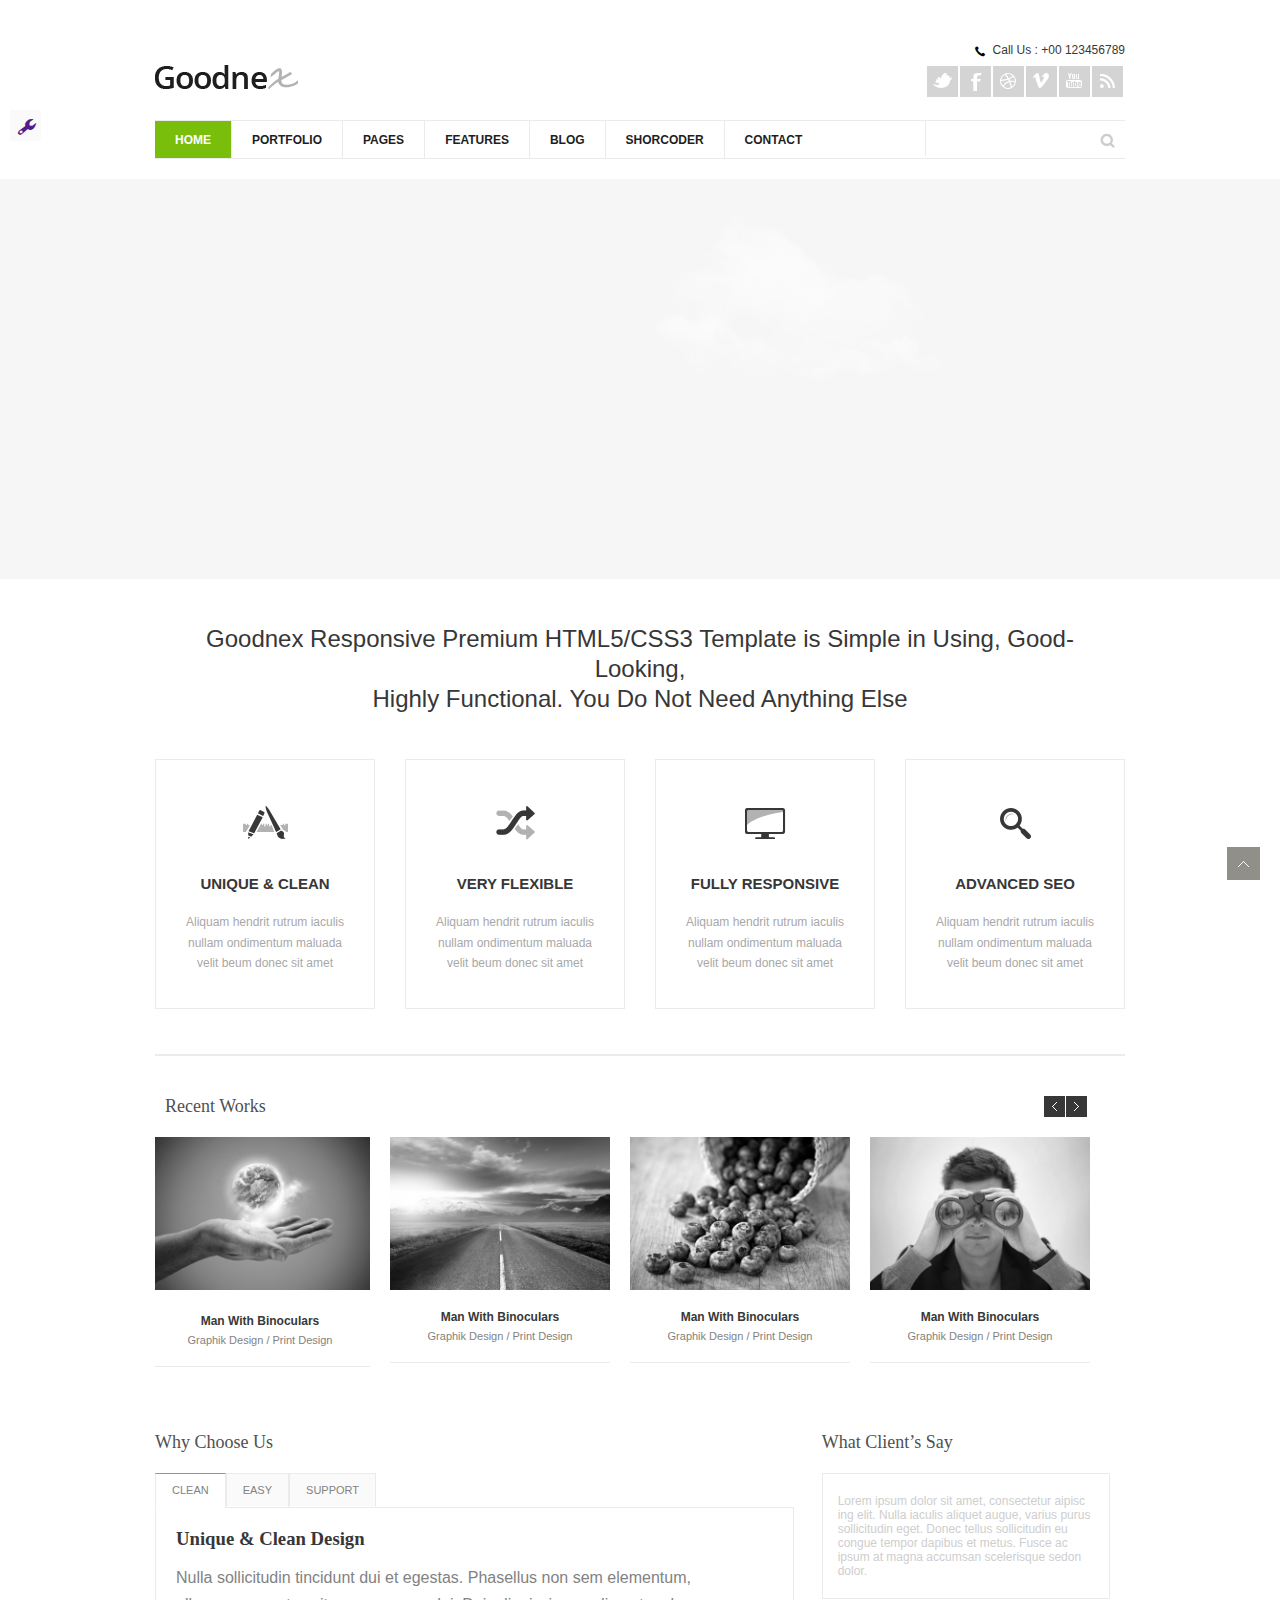
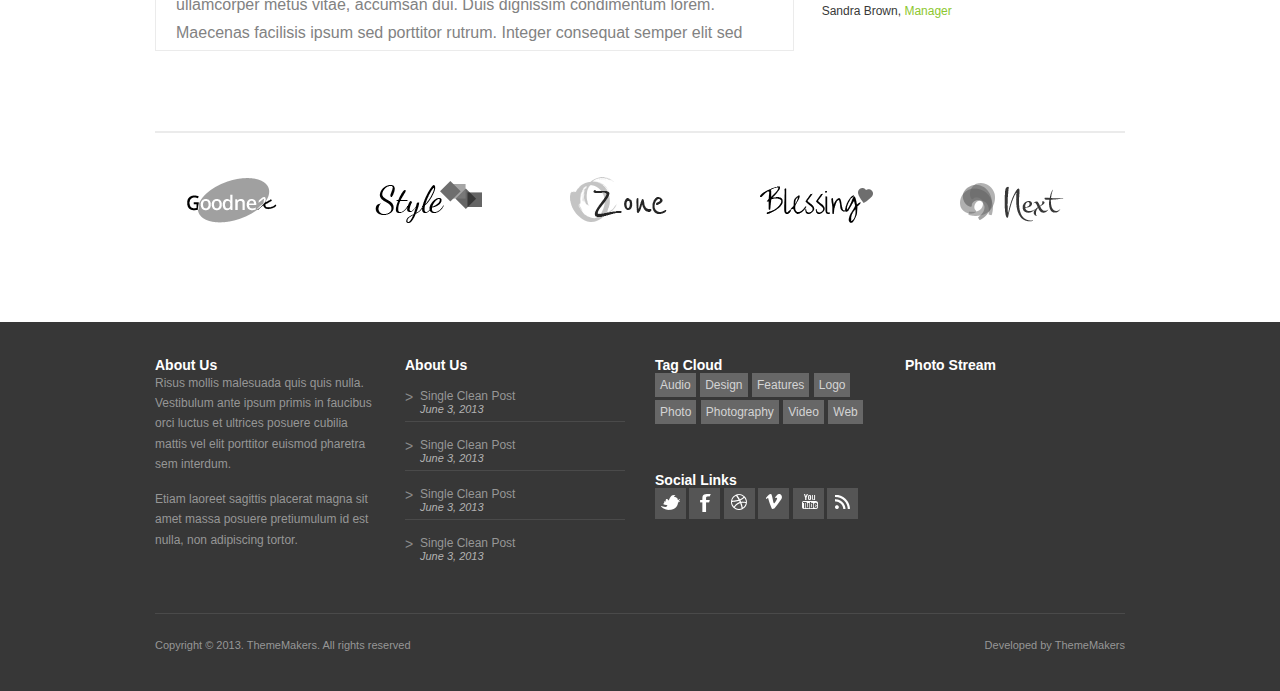
==== index.html @ f90edb65 "Goodne上传" ====
<!DOCTYPE HTML PUBLIC "-//W3C//DTD HTML 4.01//EN" "http://www.w3.org/TR/html4/strict.dtd">
<html lang="en">
<head>
	<meta http-equiv="Content-Type" content="text/html;charset=UTF-8" />
	<title>Goodne</title>
	<link rel="stylesheet" type="text/css" href="css/index.css"/>
	<script type="text/javascript" src="js/jquery.js"></script>
	<script type="text/javascript" src="js/jquery.fullPage.js"></script>
	<script type="text/javascript" src="js/extend.js"></script>
	<script type="text/javascript" src="js/index.js"></script>
</head>
<body>
	<!--header-->
	<div id="header">
		<div class="container">
			<div class="row">
				<div class="con-lg-6 con-mid-6 con-sm-6 con-xs-12">
					<div class="header1" id="header1">
						<div class="logo">
							<a href="index.html">
								<img src="images/logo.png">
							</a>
						</div>
					</div>
				</div>
				<div class="con-lg-6 con-mid-6 con-sm-6 con-xs-12">
					<div class="header2" id="header2">
						<div class="connectT">
							<span class="icof">&#xe6c0;</span>
							<span>Call Us : +00 123456789</span>
						</div>
						<ul class="connectB">
							<li><a href=""></a></li>
							<li><a href=""></a></li>
							<li><a href=""></a></li>
							<li><a href=""></a></li>
							<li><a href=""></a></li>
							<li><a href=""></a></li>
						</ul>
					</div>
				</div>
				<div class="con-lg-12 con-mid-12 con-sm-12 con-xs-12">
					<div class="header3" id="header3">
						<div class="nav" id="nav">
							<ul>
								<li>
									<a href="">HOME</a>
									<ul class="xxk">
										<li>
											<a href="">Home Page1</a>
										</li>
										<li>
											<a href="">Home Page2</a>
										</li>
										<li>
											<a href="">Home Page3</a>
										</li>
									</ul>
								</li>
								<li>
									<a href="">Portfolio</a>
									<ul class="xxk">
										<li>
											<a href="">Width Slidebar</a>
										</li>
										<li>
											<a href="">Widthout Slidebar</a>
										</li>
									</ul>
								</li>
								<li>
									<a href="">Pages</a>
									<ul class="xxk">
										<li>
											<a href="">Left Navigation</a>
										</li>
										<li>
											<a href="">About Us</a>
										</li>
										<li>
											<a href="">Services</a>
										</li>
										<li>
											<a href="">FAQ</a>
										</li>
										<li>
											<a href="">404 Page</a>
										</li>
									</ul>
								</li>
								<li>
									<a href="">Features</a>
									<ul class="xxk">
										<li>
											<a href="">Typography</a>
										</li>
									</ul>
								</li>
								<li>
									<a href="">Blog</a>
									<ul class="xxk">
										<li>
											<a href="">Blog Single</a>
										</li>
									</ul>
								</li>
								<li>
									<a href="">SHORCODER</a>
									<ul class="xxk">
										<li>
											<a href="">Elements</a>
										</li>
										<li>
											<a href="">Pricing Tables</a>
										</li>
										<li>
											<a href="">Columns</a>
										</li>
										<li>
											<a href="">Icons</a>
										</li>
									</ul>
								</li>
								<li><a href="">Contact</a></li>
							</ul>
						</div>
						<!--手机屏适用-->
						<select name="nav-sel" class="nav-sel">
							<option value="">Navigate...</option>
							<option value=""> Home</option>
							<option value="">- Home Page 1</option>
							<option value="">- Home Page 2</option>
							<option value="">- Home Page 3</option>
							<option value=""> Portfolio</option>
							<option value="">- With Sidebar</option>
							<option value="">-- Portfolio 2 Columns</option>
							<option value="">-- Portfolio 3 Columns</option>
							<option value="">-- Portfolio 4 Columns</option>
							<option value="">-- Portfolio Single</option>
							<option value="">- Without Sidebar</option>
							<option value="">-- Portfolio 2 Columns</option>
							<option value="">-- Portfolio 3 Columns</option>
							<option value="">-- Portfolio 4 Columns</option>
							<option value="">-- Portfolio Single</option>
							<option value=""> Pages</option>
							<option value="">- Left Navigation</option>
							<option value="">- About Us</option>
							<option value="">- Services</option>
							<option value="">- FAQ</option>
							<option value="">- 404 Page</option>
							<option value=""> Features</option>
							<option value="">- Typography</option>
							<option value="">Blog</option>
							<option value="">- Blog Single</option>
							<option value=""> Shortcodes</option>
							<option value="">- Elements</option>
							<option value="">- Pricing Tables</option>
							<option value="">- Columns</option>
							<option value="">- Icons</option>
							<option value=""> Contact</option>
						</select>
						<!--手机屏适用-->
							<form class="search">
								<input type="text" name="search" class="ser-text"/>
								<button type="submit" class="ser-sub">&#xe6ae;</button>
							</form>
						</div>
					</div>
				</div>
			</div>
		</div>
	</div>
	<!--header-->
	
	<!--banner-->
	<div id="banner">
		<div class="ban-btnL">&lt;</div>
		<div class="ban-btnR">&gt;</div>
		<div class="banner">
			<div class="banner1">
				<img src="images/banner1.png">
				<img src="images/cloud_1.png">
				<img src="images/cloud_2.png">
				<img src="images/plane_1.png">
				<img src="images/plane_2.png">
				<h1>Incredibly Clean</h1>
				<h2>and  Amazingly Multifunctional</h2>
				<h2> Fully Responsive Template!</h2>
			</div>
			<div class="banner2">
				<img src="images/pc.png">
				<img src="images/logo (2).png">
				<img src="images/x.png">
				<h1>Just Feel It!</h1>
				<h2>Here is Everything to Make</h2>
				<h2> You Enjoy Your Life</h2>
				<h2>PREMIUM HTML5 TEMPLATE</h2>
			</div>
			<div class="banner3">
				<img src="images/device_horizontal.png">
				<img src="images/device_vertical.png">
				<h1>LayerSlider</h1>
				<h2>The Smartest and PowerfuI</h2>
				<h2> Working by Reading Your Minds,</h2>
				<h2>Feeling Your Emotions</h2>
				<h2>and Releasing Your Imagination</h2>
			</div>
			<div class="banner4">
				<img src="images/frame.png">
				<h1>It's so Easy!</h1>
				<h2>You Can Add Any Video</h2>
				<h2>to Your Slides</h2>
			</div>
		</div>
	</div>
	<!--banner-->
	
	<!--中间内容-->
	<div id="center">
		<div class="container">
			<h2 class="title">
				Goodnex Responsive Premium HTML5/CSS3 Template is 
				Simple in Using, Good-Looking, </br> Highly Functional. You Do Not Need Anything Else
			</h2>
			<div class="row">
				<div class="con-lg-3 con-mid-3 con-sm-3 con-xs-12">
					<div class="center-box1 center-box1-1">
						<div class="box1-con">
							<div class="t1 t"></div>
							<div class="c">Unique & Clean</div>
							<div class="b">
								Aliquam hendrit  rutrum iaculis nullam ondimentum maluada velit beum donec 
								sit amet 
							</div>
						</div>
						<div class="add"></div>
					</div>
				</div>
				<div class="con-lg-3 con-mid-3 con-sm-3 con-xs-12">
					<div class="center-box1 center-box1-2 ">
						<div class="box1-con box1-con">
							<div class="t2 t"></div>
							<div class="c">Very Flexible</div>
							<div class="b">Aliquam hendrit  rutrum iaculis nullam ondimentum maluada velit beum donec sit amet</div>
						</div>
						<div class="add"></div>
					</div>
				</div>
				<div class="con-lg-3 con-mid-3 con-sm-3 con-xs-12">
					<div class="center-box1 center-box1-3">
						<div class="box1-con">
							<div class="t3 t"></div>
							<div class="c">Fully Responsive</div>
							<div class="b">Aliquam hendrit  rutrum iaculis nullam ondimentum maluada velit beum donec sit amet</div>
						</div>
						<div class="add"></div>
					</div>
				</div>
				<div class="con-lg-3 con-mid-3 con-sm-3 con-xs-12">
					<div class="center-box1 center-box1-4">
						<div class="box1-con">
							<div class="t4 t"></div>
							<div class="c">Advanced SEO</div>
							<div class="b">Aliquam hendrit  rutrum iaculis nullam ondimentum maluada velit beum donec sit amet</div>
						</div>
						<div class="add"></div>
					</div>
				</div>
			</div>
		
		<!--横线-->
		<div class="xian"></div>
		<!--横线-->
		
		<!--轮波-->
		<div style="clear:both;"></div>
		<div id="center1">
			<div class="center1T">Recent Works</div>
			<div class="con-btn con-btnL"></div>
			<div class="con-btn con-btnR"></div>
			<div class="center1B" id="center1B">
				<ul class="ul row">
					<li class="li">
						<div class="li-con con-sm-3">
							<a href="" class="li-img">
								<img src="images/11 (1).jpg">
								<span class="fk"></span>
							</a>
						</div>
						<a href="" class="li-cha">
								<h6>Man With Binoculars</h6>
								<span>Graphik Design / Print Design</span>
							</a>
					</li>
					<li class="li con-sm-3">
						<div class="li-con">
							<a href="" class="li-img">
								<img src="images/12 (1).jpg">
								<span class="fk"></span>
							</a>
							<a href="" class="li-cha">
								<h6>Man With Binoculars</h6>
								<span>Graphik Design / Print Design</span>
							</a>
						</div>
					</li>
					<li class="li con-sm-3">
						<div class="li-con">
							<a href="" class="li-img">
								<img src="images/2.jpg">
								<span class="fk"></span>
							</a>
							<a href="" class="li-cha">
								<h6>Man With Binoculars</h6>
								<span>Graphik Design / Print Design</span>
							</a>
						</div>
					</li>
					<li class="li con-sm-3">
						<div class="li-con">
							<a href="" class="li-img">
								<img src="images/9.jpg">
								<span class="fk"></span>
							</a>
							<a href="" class="li-cha">
								<h6>Man With Binoculars</h6>
								<span>Graphik Design / Print Design</span>
							</a>
						</div>
					</li>
				</ul>
			</div>
		</div>
		<!--轮波-->
		
		<!--文字-->
		<div class="row">
			<div class="con-lg-8 con-mid-8 con-sm-8 con-xs-12">
				<h4 class="center2-h4">Why Choose Us</h4>
				<div class="center2L">
					<ul class="center2LT">
						<li><a href="javascript:;">Clean</a>
							<div class="zhe"></div>
						</li>
						<li><a href="javascript:;">Easy</a>
							<div class="zhe"></div>
							
						</li>
						<li><a href="javascript:;">Support</a>
							<div class="zhe"></div>
							
						</li>
					</ul>
					<ul class="center2LB">
						<li>
							<h3>Unique & Clean Design</h3>
							<p>
								Nulla sollicitudin tincidunt dui et egestas. Phasellus non sem elementum, ullamcorper metus vitae, accumsan dui. Duis dignissim condimentum lorem. Maecenas facilisis ipsum sed porttitor rutrum. Integer consequat semper elit sed viverra.
							</p>
						</li>
						<li>
							<h3>Easy to Customize</h3>
							<p>Phasellus tincidunt consequat neque, in pharetra mauris ultricies nec. Curabitur dapibus, velit id lacinia scelerisque, ipsum mi mattis nunc, id vehicula sapien enim quis ante. Nulla non mauris vel neque gravida sollicitudin.</p>
						</li>
						<li>
							<h3>Free Support & Updates</h3>
							<p>Nulla sollicitudin tincidunt dui et egestas. Phasellus non sem elementum, ullamcorper metus vitae, accumsan dui. Duis dignissim condimentum lorem. Maecenas facilisis ipsum sed porttitor rutrum. Integer consequat semper elit sed viverra.</p>
						</li>
					</ul>
				</div>
			</div>
			<div class="con-lg-4 con-mid-4 con-sm-4 con-xs-12">
				<h4 class="center2-h4">What Client’s Say</h4>
				<div class="center2R">
					<ul>
						<li>
							<div class="cen2T">
								Lorem ipsum dolor sit amet, consectetur aipisc ing elit. Nulla iaculis aliquet augue, varius purus sollicitudin eget. Donec tellus sollicitudin eu congue tempor dapibus et metus. Fusce ac ipsum at magna accumsan scelerisque sedon dolor.
							</div>
							<div class="cen2B">
								<span>Sandra Brown,</span>
								Manager
							</div>
						</li>
						<li>
							<div class="cen2T">
								Lorem ipsum dolor sit amet, consectetur aipisc ing elit. Nulla iaculis aliquet augue, varius purus sollicitudin eget. Donec tellus sollicitudin eu congue tempor dapibus et metus. Fusce ac ipsum at magna accumsan scelerisque sedon dolor.
							</div>
							<div class="cen2B">
								<span>Sandra Brown,</span>
								Manager
							</div>
						</li>
					</ul>
				</div>
			</div>
		</div>
		<!--文字-->
		
		<!--横线-->
		<div class="xian"></div>
		<!--横线-->
		
		
		<ul class="brand" id="brand">
			<li>
				<a href="">
					<img src="images/client-1.png">
				</a>
			</li><li>
				<a href="">
					<img src="images/client-2.png">
				</a>
			</li>
			<li>
				<a href="">
					<img src="images/client-3.png">
				</a>
			</li>
			<li>
				<a href="">
					<img src="images/client-4.png">
				</a>
			</li>
			<li>
				<a href="">
					<img src="images/client-5.png">
				</a>
			</li>
		</ul>
		</div>
	</div>
	<!--中间内容-->
	
	<!--footer-->
	<div id="footer">
		<div class="container">
			<div class="row">
				<div class="con-lg-3 con-mid-3 con-sm-3 con-xs-12">
					<div class="footer1 footer">
						<h3>About Us</h3>
						<div>
							<p>Risus mollis malesuada quis quis nulla. Vestibulum ante ipsum primis in faucibus orci luctus et ultrices posuere cubilia mattis vel elit porttitor euismod pharetra sem interdum.</p>
							<p>Etiam laoreet sagittis placerat magna sit amet massa posuere pretiumulum id est nulla, non adipiscing tortor.</p>
						</div>
					</div>
				</div>
				<div class="con-lg-3 con-mid-3 con-sm-3 con-xs-12">
					<div class="footer2 footer">
						<h3>About Us</h3>
						<ul>
							<li>
								<a>
									<i>&gt;</i>Single Clean Post
								</a>
								<span>June 3, 2013</span>
							</li>
							<li>
								<a>
									<i>&gt;</i>Single Clean Post
								</a>
								<span>June 3, 2013</span>
							</li>
							<li>
								<a>
									<i>&gt;</i>Single Clean Post
								</a>
								<span>June 3, 2013</span>
							</li>
							<li>
								<a>
									<i>&gt;</i>Single Clean Post
								</a>
								<span>June 3, 2013</span>
							</li>
						</ul>
					</div>
				</div>
				<div class="con-lg-3 con-mid-3 con-sm-3 con-xs-12">
					<div class="footer3 footer">
						<h3>Tag Cloud</h3>
						<div class="Tag">       
							<a href="">Audio</a>
							<a href="">Design</a>
							<a href="">Features</a>
							<a href="">Logo</a>
							<a href="">Photo</a>
							<a href="">Photography</a>
							<a href="">Video</a>
							<a href="">Web</a>
						</div>
					</div>
					<div class="footer4 footer">
						<h3>Social Links</h3>
						<ul>
							<li>
								<a href="" class="a1"></a>
							</li>
							<li>
								<a href="" class="a2"></a>
							</li>
							<li>
								<a href="" class="a3"></a>
							</li>
							<li>
								<a href="" class="a4"></a>
							</li>
							<li>
								<a href="" class="a5"></a>
							</li>
							<li>
								<a href="" class="a6"></a>
							</li>
						</ul>
						
					</div>
				</div>
				<div class="con-lg-3 con-mid-3 con-sm-3 con-xs-12">
					<div class="footer5 footer">
						<h3>Photo Stream</h3>
					</div>
				</div>
				<div class="con-lg-12 con-mid-12 con-sm-12 con-xs-12">
					<div class="footer6 footer" id="footer6" >
						<div class="left">
							Copyright © 2013. 
							<a href="">ThemeMakers. </a> All rights reserved
						</div><div class="right">
							Developed by  
							<a href="">ThemeMakers</a>
						</div>
					</div>
				</div>
			</div>
		</div>
	</div>
	<!--footer-->
	
	<!--左边固定定位-->
	<div class="fixedL">
		<a href=""><i>&#xe628;<i></a>
	</div>
	<!--左边固定定位-->
	
	<!--右边固定定位-->
	<div class="fixedR"></div>
	<!--右左边固定定位-->
</body>
</html>
---- css/index.css ----
@import url("sg.css");
@font-face {font-family: 'iconfont';
    src: url('iconfont.eot'); /* IE9*/
    src: url('iconfont.eot?#iefix') format('embedded-opentype'), /* IE6-IE8 */
    url('iconfont.woff') format('woff'), /* chrome、firefox */
    url('iconfont.ttf') format('truetype'), /* chrome、firefox、opera、Safari, Android, iOS 4.2+*/
    url('iconfont.svg#iconfont') format('svg'); /* iOS 4.1- */
}
/*hheader*/
#header{
	padding-top: 40px;
	background-color: #fff;
}
.header1{
	margin-top: 25px;
	float: left;
}
.header1 a{
	display: block;
}
.header1 a img{
	border: 0;
	height: auto;
	max-height: 100%;
}
.header2{
	float: right;
	width: 200px;
	height: 60px;
	overflow: hidden;
}
.header2 .connectT{
	float: right;
	display: inline-block;
	text-align: right;
	margin-bottom: 0.5em;
	position: relative;
	padding-left: 20px;
	font-family:  "Open Sans", Arial;
	font-size: 12px;
	line-height: 1.7em;
}
.header2 .connectT .icof{
	font-family: 'iconfont';
	color: #000;
	font-size: 14px;
	position: absolute;
	top: 1px;
	left: 0;
}
.header2 .connectT span:nth-of-type(2){
	color: rgb(56,56,56);
}
.connectB{
	float: right;
	margin-top: 0;
	font-size: 0;
}
.connectB li{
    display: inline-block;
    margin-right: 2px;
    margin-bottom: 2px;
    vertical-align: top;
    background-color: rgb(212,212,212);
}
.connectB li a{
	width: 31px;
	height: 31px;
	background-image: url(../images/logor1.png);
	background-repeat: no-repeat; 
	display: block;
	transition: all 0.2s linear;
}
.connectB li:nth-of-type(1) a{
	background-position: 0 0;
}
.connectB li:nth-of-type(1) a:hover{
	background-color: #47C0D8;
}
.connectB li:nth-of-type(2) a{
	background-position: -31px 1px;
}
.connectB li:nth-of-type(2) a:hover{
	background-color: #49699f;
}
.connectB li:nth-of-type(3) a{
	background-position: -62px 1px;
}
.connectB li:nth-of-type(3) a:hover{
	background-color: #e65992;
}
.connectB li:nth-of-type(4) a{
	background-position: -94px 1px;
}
.connectB li:nth-of-type(4) a:hover{
	background-color: #568799;
}
.connectB li:nth-of-type(5) a{
	background-position: -126px 1px;
}
.connectB li:nth-of-type(5) a:hover{
	background-color: #b72d24;
}
.connectB li:nth-of-type(6) a{
	background-position: -155px 1px;
}
.connectB li:nth-of-type(6) a:hover{
	background-color:#79BE0B;
}

.header3{
	margin-top: 20px;
	border: 1px solid #EBEBEB;
	border-left: none;
	border-right: none;
	overflow: hidden;
	box-sizing: border-box;
}
.nav{
	float: left;
	overflow: hidden;
	display: block;
}
.header3 .nav-sel{
	width: 100%;
	margin-bottom: 25px;
	border: 1px solid #EBEBEB;
	border-left: none;
	border-right: none;
	background-image:url(../images/select-arrows.png) ;
	background-repeat: no-repeat;
	background-position: 98% top;
	color: #9E9E9E;
	padding: 6px 7px 8px;
	outline: none;
	box-shadow: none;
	-webkit-appearance: none ;
	display: none;
}
.nav-sel option{
    display: block;
    white-space: pre;
    min-height: 1.2em;
    padding: 0px 2px 1px;
}
.nav li{
	float: left;
	/*visibility: visible;*/
	position: relative;
}
/*选项卡*/
.nav .xxk{
	position: absolute;
	top: 100%;
	left: 0;
	width: 180px;
	margin-top: 1px;
	z-index: 9999;
	background-color: #fff;
	box-shadow: 2px 2px 0 rgba(0,0,0,0.025);
	display: block;
	overflow: hidden;
}
.nav .xxk li{
	float: left;
	margin-top: -1px;
	width: 178px;
	border: 1px solid #EAEAEA;
	overflow: hidden;
}
.nav .xxk li a{
	padding: 6px 20px;
	font-size: 13px;
	font-weight: 400;
	color: #818181;
	background: #fff;
}
/*选项卡*/
.nav li a{
	display: block;
	line-height: 20px;
	padding: 9px 20px 8px;
	border-left: 1px solid #EBEBEB;
	text-transform: uppercase;
	font-size: 12px;
	font-weight: 600;
	color: #1e1e1e;
	font-family: 'Open Sans', Arial, sans-serif;
	box-sizing: border-box;
	overflow: hidden;
	transition: all 0.2s linear;
}
.nav li a:hover{
	background-color: #79be0b;	
	color: #fff;
}
.nav li:nth-of-type(1) a{
	border-left: none;
	background-color: #79be0b;	
	color: #fff;
}
.header3 .search{
	float: right;
	position: relative;
	padding: 7px 35px 7px 0;
	border-left: 1px solid #EBEBEB;
	box-sizing: border-box;
	width: 200px;
	height: 35px;
	outline: none;
}
.header3 .search .ser-text{
	margin: 0 0 0 7px;
	padding: 2px 5px;
	font-size: 11px;
	-webkit-appearance: none ;
	border: none;
	outline: none;
	background-color: #FDFDFD;
	border: 1px solid #B4B4B4;
	box-shadow: insert 2px 2px 2px rgba(0,0,0,0.1);
	display: none;
}
.header3 .search .ser-sub{
	position: absolute;
	z-index: 3;
	top: 0;
	right: 0;
	width: 34px;
	height: 34px;
	/*line-height: 34px;*/
	font-family: 'iconfont';
	border: none;
	background: #fff;
	color: #CCCCCC;
	font-size: 20px;
	font-weight: 500;
	vertical-align: middle;
	text-align: center;
	cursor: pointer;
	outline: none;
}
.search .ser-sub:hover{
	color: #1E1E1E;
}
/*hheader*/

/*banner*/
#banner{
	margin-bottom: 45px;
	margin-top: 20px;
	height: auto;
	position: relative;
	zoom: 1;
}
.ban-btnL,.ban-btnR{
	width: 30px;
	height: 60px;
	position: absolute;
	top: 50%;
	margin-top: -30px;
    background-color: rgba(0,0,0,0.3);
    color: #fff;
    font-size: 30px;
    font-weight: 2800;
    z-index: 9999;
    line-height: 60px;
    text-align: center;
    border-radius: 2px;
	font-family: "arial";
	display: none;
	opacity: 0.5;
	cursor: pointer;
}
.ban-btnL{
	left: 0;
}
.ban-btnR{
	right: 0;
}
.ban-btnL:hover{
	opacity: 0.8;
}
.ban-btnR:hover{
	opacity: 0.8;
}
.banner{
	width: 100%;
	height: 400px;
	margin: 0 auto;
	background-color: rgb(246, 246, 246);
}
.banner>div{
	position: absolute;
	top: 0;
	left: 0;
	width: 100%;
	height: 100%;
	overflow: hidden;
}
.banner1{
	display: none;
}
@keyframes banner1Img{
	from{
		transform: translateX(400px);
		opacity: 0;
	}
	to{
		transform: translateX(0);
		opacity: 1;
	}
}
@keyframes banner1h1{
	from{
		transform: translateX(-400px);
		opacity: 0;
	}
	to{
		transform: translateX(0);
		opacity: 1;
	}
}
@keyframes banner1h2{
	from{
		transform: translateY(400px);
		opacity: 0;
	}
	to{
		transform: translateY(0);
		opacity: 1;
	}
}
.banner1 img:nth-of-type(1){
	position: absolute;
	top: 0;
	left: 15%;
	border: 0;
	width: 940px;
	height: 350px;
	z-index: 1;
	opacity: 0;
}
.banner1 img:nth-of-type(1){
	animation:banner1Img 0.5s ease-in-out 0s 1 normal forwards;
}
.banner1 img:nth-of-type(2){
	position: absolute;
	top: 20px;
	left: 10%;
	border: 0;
	width: 400px;
	height: 220px;
	z-index: 2;
	opacity: 0;
}
.banner1 img:nth-of-type(2){
	animation:banner1Img 0.5s ease-in-out 0s 1 normal forwards;
}
.banner1 img:nth-of-type(3){
	position: absolute;
	top: 20px;
	left: 50%;
	border: 0;
	width: 314px;
	height: 220px;
	z-index: 3;
	animation:banner1Img 0.5s ease-in-out 0.1s 1 normal forwards;
}
.banner1 img:nth-of-type(4){
	position: absolute;
	top: 100px;
	left: 40%;
	border: 0;
	z-index: 5;
	width: 483px;
	height: 335px;
	opacity: 0;
}
.banner1 img:nth-of-type(4){
	animation:banner1Img 0.5s ease-in-out 0.4s 1 normal forwards;
}
.banner1 img:nth-of-type(5){
	position: absolute;
	top: 30px;
	left: 63%;
	border: 0;
	z-index: 4;
	opacity: 0;
}
.banner1 img:nth-of-type(5){
	animation:banner1Img 0.5s ease-in-out 0.3s 1 normal forwards;
}
.banner1 h1{
	font-size: 40px;
	line-height: 40px;
	color: #1E1E1E;
	font-weight: 600;
	width: auto;
	height: auto;
	position: absolute;
	top: 189px;
	left: 15%;
	z-index: 5;
	opacity: 0;
}
.banner1 h1{
	animation:banner1h1 0.5s ease-in-out 0.3s 1 normal forwards;
}
.banner1 h2{
	font-size: 18px;
	line-height: 18px;
	color: #fff;
	font-weight: 400;
	position: absolute;
	left: 15%;
	z-index: 5;
	background-color:#79be0b;
	padding: 3px 10px;
	opacity: 0;
}
.banner1 h2:nth-of-type(1){
	top: 250px;
}
.banner1 h2:nth-of-type(1){
	animation:banner1h2 0.5s ease-in-out 0.3s 1 normal forwards;
}
.banner1 h2:nth-of-type(2){
	top: 283px;
}
.banner1 h2:nth-of-type(2){
	animation:banner1h2 0.5s ease-in-out 0.5s 1 normal forwards;
}
.banner2{
	display: none;
}
@keyframes banner2Img-pc{
	from{
		transform: translateY(600px);
		opacity: 0;
	}
	to{
		transform: translateY(0);
		opacity: 1;
	}
}
@keyframes banner2Img-Go{
	from{
		transform: translateY(50px);
		opacity: 0;
	}
	to{
		transform: translateY(0);
		opacity: 1;
	}
}
@keyframes banner2Img-down{
	from{
		transform: translateY(-200px);
		opacity: 0;
	}
	to{
		transform: translateY(0);
		opacity: 1;
	}
}
.banner2 img{
	position: absolute;
	border: 0;
}
.banner2 img:nth-of-type(1){
	top: 50px;
	left: 15%;
	width: 618px;
	height: 312px;
	z-index: 1;
	opacity: 0;
}
.banner2 img:nth-of-type(1){
	animation:banner2Img-pc 0.5s ease-out 0s 1 normal forwards;
}
.banner2 img:nth-of-type(2){
	top: 160px;
	left: 28%;
	width: 206px;
	height: 59px;
	z-index: 2;
	opacity: 0;
}
.banner2 img:nth-of-type(2){
	animation:banner2Img-Go 0.5s ease-out 0s 1 normal forwards;
}
.banner2 img:nth-of-type(3){
	top: 160px;
	left: 44.5%;
	width: 59px;
	height: 59px;
	z-index: 2;
	opacity: 0;
}
.banner2 img:nth-of-type(3){
	animation:banner2Img-down 0.3s ease-in 1s 1 normal forwards;
}
@keyframes banner2h1{
	from{
		transform: translateX(500px);
	}
	to{
		transform:translateX(0); 
	}
}
.banner2 h1{
	font-size: 40px;
	line-height: 40px;
	color: #1E1E1E;
	font-weight: 600;
	width: auto;
	height: auto;
	position: absolute;
	top: 220px;
	left: 60%;
	z-index: 5;
	opacity: 0;
}
.banner2 h1{
	animation: banner2h1 1s 0.3s 1 forwards;
}
.banner2 h2:nth-of-type(1),.banner2 h2:nth-of-type(2){
	font-size: 18px;
	line-height: 18px;
	color: #fff;
	font-weight: 400;
	position: absolute;
	left: 60%;
	z-index: 5;
	background-color:#79be0b;
	padding: 3px 10px;
	opacity: 0;
}

@keyframes banner2h21{
	from{
		transform:translateY(-200px);
		opacity: 0;
	}
	to{
		transform:translateY(0); 
		opacity: 1;
	}
}
@keyframes banner2h22{
	from{
		transform:translateY(-200px); 
		opacity: 0;
	}
	to{
		transform:translateY(0); 
		opacity: 1;
	}
}
@keyframes banner2h23{
	from{
		transform:translateY(100px); 
		opacity: 0;
	}
	to{
		transform:translateY(0); 
		opacity: 1;
	}
}
.banner2 h2:nth-of-type(1){
	top: 144px;
	opacity: 0;
}
.banner2 h2:nth-of-type(1){
	animation: banner2h21 0.5s 0.55s 1 forwards;
}
.banner2 h2:nth-of-type(2){
	top: 180px;
	opacity: 0;
}
.banner2 h2:nth-of-type(2){
	animation: banner2h22 0.5s 0.5s 1 forwards;
}
.banner2 h2:nth-of-type(3){
	font-size: 18px;
	line-height: 18px;
	color: #BCBCBC;
	font-weight: 600;
	position: absolute;
	left: 28%;
	top: 215px;
	z-index: 5;
	padding: 3px 10px;
	opacity: 0;
}
.banner2 h2:nth-of-type(3){
	animation: banner2h23 0.5s 0.5s 1 forwards;
}
.banner3{
	display: none;
}
@keyframes banner3img1{
	from{
		transform:translateX(-400px); 
		opacity: 0;
	}
	to{
		transform:translateX(0); 
		opacity: 1;
	}
}
@keyframes banner3img2{
	from{
		transform:translateX(400px); 
		opacity: 0;
	}
	to{
		transform:translateX(0); 
		opacity: 1;
	}
}
@keyframes banner3h1{
	from{
		transform:translateY(-300px); 
		opacity: 0;
	}
	to{
		transform:translateX(0); 
		opacity: 1;
	}
}
@keyframes banner3h2{
	from{
		transform:translateY(300px); 
		opacity: 0;
	}
	to{
		transform:translateY(0); 
		opacity: 1;
	}
}
.banner3 img{
	position: absolute;
	border: 0;
}
.banner3 img:nth-of-type(1){
	top: 80px;
	right: 28%;
	width: 315px;
	height: 255px;
	z-index: 1;
	opacity: 0;
}
.banner3 img:nth-of-type(1){
	animation: banner3img1 0.5s 0.4s ease-in-out 1 forwards;
}
.banner3 img:nth-of-type(2){
	top: 20px;
	right: 13%;
	width: 285px;
	height: 354px;
	z-index: 2;
	opacity: 0;
}
.banner3 img:nth-of-type(2){
	animation: banner3img2 0.5s 0.4s ease-in-out 1 forwards;
}
.banner3 h1{
	font-size: 40px;
	line-height: 40px;
	color: #1E1E1E;
	font-weight: 600;
	width: auto;
	height: auto;
	position: absolute;
	top: 130px;
	left: 15%;
	z-index: 5;
	opacity: 0;
}
.banner3 h1{
	animation: banner3h1 1s 0.5s linear 1 forwards;
}
.banner3 h2{
	font-size: 18px;
	font-weight: 400;
	line-height: 18px;
	width: auto;
	height: auto;
	position: absolute;
	left: 15%;
	z-index: 5;
	color: #fff;
	background-color:#79be0b;
	padding: 3px 10px;
	opacity: 0
}
.banner3 h2:nth-of-type(1){
	font-size: 28px;
	line-height: 28px;
	color: #1E1E1E;
	top: 90px;
}
.banner3 h2:nth-of-type(1){
	animation: banner3h1 1s 0.7s linear 1 forwards;
}
.banner3 h2:nth-of-type(2){
	top: 190px;
}
.banner3 h2:nth-of-type(2){
	animation: banner3h2 1s 0.5s linear 1 forwards;
}
.banner3 h2:nth-of-type(3){
	top: 218px;
}
.banner3 h2:nth-of-type(3){
	animation: banner3h2 1s 0.6s linear 1 forwards;
}
.banner3 h2:nth-of-type(4){
	top: 246px;
}
.banner3 h2:nth-of-type(4){
	animation: banner3h2 1s 0.7s linear 1 forwards;
}
.banner4{
	display: none;
}
@keyframes banner4img{
	from{
		transform:translateX(-600px); 
		opacity: 0;
	}
	to{
		transform:translateX(0); 
		opacity: 1;
	}
}
@keyframes banner4h1{
	from{
		transform:translateY(100px); 
		opacity: 0;
	}
	to{
		transform:translateY(0); 
		opacity: 1;
	}
}
@keyframes banner4h2{
	from{
		transform:translateY(-200px); 
		opacity: 0;
	}
	to{
		transform:translateY(0); 
		opacity: 1;
	}
}
.banner4 img{
	position: absolute;
	border: 0;
	opacity: 0
}
.banner4 img:nth-of-type(1){
	top: 30px;
	left: 15%;
	width: 510px;
	height: 365px;
	z-index: 1;
}
.banner4 img:nth-of-type(1){
	animation: banner4img 1s 0s ease-in 1 forwards;
}
.banner4 h1{
	font-size: 40px;
	line-height: 40px;
	color: #1E1E1E;
	font-weight: 600;
	width: auto;
	height: auto;
	position: absolute;
	top: 190px;
	left: 60%;
	z-index: 5;
	opacity: 0;
}
.banner4 h1{
	animation: banner4h1 1s 0.5s ease-in 1 forwards;
}
.banner4 h2{
	font-size: 18px;
	line-height: 18px;
	color: #fff;
	font-weight: 400;
	width: auto;
	height: auto;
	position: absolute;
	left: 60%;
	z-index: 5;
	background-color:#79be0b;
	padding: 3px 10px;
	opacity: 0
}
.banner4 h2:nth-of-type(1){
	top: 122px;
}
.banner4 h2:nth-of-type(1){
	animation: banner4h2 1s 0.7s ease-in 1 forwards;
}
.banner4 h2:nth-of-type(2){
	top: 150px;
}
.banner4 h2:nth-of-type(2){
	animation: banner4h2 1s 0.6s ease-in 1 forwards;
}

/*banner*/

/*中间内容*/
#center{
	margin-bottom: 90px;
}
#center .container{
	background: #fff;
}
#center .container h2{
	margin: 0 10px 45px 10px;
	text-align: center;
	line-height: 1.25em;
	font-size: 24px;
	font-weight: 300;
	font-family:  "Open Sans", Arial;
	color: #373737;
	zoom: 1;
}

#center .row:nth-of-type(1) .center-box1{
	position: relative;
	margin: 0 0 5px 0;
	padding: 0 20px 20px;
	border: 1px solid #EBEBEB;
	text-align: center;
	box-sizing: border-box;
}
#center .row:nth-of-type(1) .box1-con{
	z-index: 3;
	position: relative;
}
.t{
	background-image: url(../images/icons.png);
	background-repeat: no-repeat;
	margin: 40px auto 30px;
	width: 45px;
	height: 45px;
	transition: all 0.4 linear 0.4s;
}

.t1{
	background-position: 0 0;
}
.t2{
	background-position: -45px 0;
}
.t3{
	background-position: -90px 0;
}
.t4{
	background-position: -135px 0;
}
#center .row:nth-of-type(1) .box1-con .c{
    margin-bottom: 20px;
    font-weight: 600;
    font-size: 15px;
    text-transform: uppercase;
    color: #373737;
    font-family: arial;
    line-height: 1.15em;
}
#center .row:nth-of-type(1) .center-box1:hover .c{
	color: #fff;
}
#center .row:nth-of-type(1) .box1-con .b{
	margin: 0 0 1.2em;
	line-height: 1.7em;
	font-size: 12px;
	color: #A8A8A8;
}
#center .row:nth-of-type(1) .center-box1:hover .b{
	color: #fff;
}
.center-box1 .add{
	width: 100%;
	height: 0;
	opacity: 0;
	background-color: #79BE0B;
	position: absolute;
	bottom: 0;
	left: 0;
	transition: all linear 0.2s;
	z-index: 1;
}
.center-box1:nth-of-type(1):hover .add{
	opacity: 1;
	height: 100%;
}
.center-box1:nth-of-type(2):hover .add{
	opacity: 1;
	height: 100%;
}
.center-box1:nth-of-type(3):hover .add{
	opacity: 1;
	height: 100%;
}
.center-box1:nth-of-type(4):hover .add{
	opacity: 1;
	height: 100%;
}
.center-box1-1:hover .t{
	background-position: 0 -45px;
	transform: translateY(-20px);
}
.center-box1-2:hover .t{
	background-position:-45px -45px ;
	transform: translateY(-20px);
}
.center-box1-3:hover .t{
	background-position: -90px -45px;
	transform: translateY(-20px);
}
.center-box1-4:hover .t{
	background-position:-135px -45px;
	transform: translateY(-20px);
}

/*横线*/
.xian{
	float: left;
	margin: 40px auto;
	width:100%;
	height: 2px;
	background-color: #EBEBEB;
}
/*横线*/

/*轮波*/
#center1{
	position: relative;
	margin: 0 0 45px 0;
	width: 100%;
	height: auto;
	/*overflow: hidden;*/
}
.center1T{
	margin: 0 10px 20px 10px;
	font-size: 18px;
	font-weight: 400px;
	color: #505050;
	font-family: "Open Sans";
}
.center1B{
	width: 100%;
	height: auto;
	/*position: relative;*/
	overflow: hidden;
}
/*@keyframes run{
	0%{
		left: 0;
	}
	/*25%{
		left:-220px;
	}
	50%{
		left:-440px;
	}
	75%{
		left:-660px;
	}*/
	/*100%{
		left: -200px;
	}*/
}/***//
.center1B .ul{
	width: 100%;
	/*position: absolute;*/
	top: 0;
	left: 0;
	/*overflow: hidden;*/
	overflow: hidden;
}
.center1B .ul .li{
	float: left;
	width: 220px;
	/*position: relative;*/
	text-align: center;
	vertical-align: middle;
	margin: 0 10px;
}
.li-con{
	display: inline-block;
	width: 100%;
	height: auto;
}
.li-con .li-img{
	display: block;
	position: relative;
	width: 100%;
	overflow: hidden;
	vertical-align: middle;
}
.center1B .li-con .li-img img{
	border: 0;
	width: 100%;
	height: 153px;
	vertical-align: middle;
	filter: grayscale(100%);
	transition: 0.25s linear;
}
.li-con .li-img:hover img{
	filter: grayscale(0);
}
.li-con .li-img .fk{
	display: block;
	position: absolute;
	bottom: 0;
	left: 50%;
	z-index: 10;
	margin: 0 0 -12px -12px;
	width: 24px;
	height: 24px;
	text-align: center;
	background-image: url(../images/plus-icon.png);
	background-repeat: no-repeat;
	background-color: transparent;
	transition:all 0.2s ease-in;
	opacity: 0;
	transform: scale(0);
}
.li-con .li-img:hover .fk{
	opacity: 1;
	bottom: 50%;
	background-color: #79BE0B;
	transform: scale(1);
}
.li-cha{
    display: block;
    position: relative;
    padding: 20px 0 20px 0;
    border-bottom: 1px solid #EBEBEB;
    text-align: center;
    font-size: 11px;
    color: #828282;
    /*width: 91%;*/
    margin-bottom: 20px;
    transition: background-color 0.2s linear;
}
.li-cha:hover{
	background-color: #F9F9F9;
	border-color: #79BE0B;
}
.li-cha h6{
	color: #383838;
	font-weight: 700;
	font-size: 12px;
	margin-bottom: 5px;
	line-height: 1.25em;
}
.con-btn{
	position: absolute;
	top: 0;
    width: 21px;
    height: 21px;
    background-image: url(../images/small-arrows.png);
    background-repeat: no-repeat;
    background-color: #373737;
}
.con-btnL{
	background-position: left top; 
	right: 60px;
}
.con-btnR{
	background-position: right top; 
	right: 38px;
}

/*文字*/
.center2-h4{
	margin: 0 0 20px 0;
    font-family: "Open Sans";
    color: #505050;
    font-weight: 400;
    font-size:18px;
    line-height: 1.15em;
}
.center2L{
	margin-bottom: 40px;
}
.center2LT{
	width: 100%;
	clear: both;
	margin: 0;
}
.center2LT li{
	position: relative;
	float: left;
	border: 1px solid #EBEBEB;
	border-bottom-color:#fff;
	box-sizing: border-box;
	height: 34px;
	background-color: #FAFAFA;
	text-align: center;
	z-index: 100;
}
.center2LT li .zhe{
	position: absolute;
	bottom: -2px;
	left: 0;
	height: 3px;
	width: 100%;
	background-color: #fff;
	display: none;
}
.center2LT li a{
	display: inline-block;
	color: #828282;
	padding: 10px 16px;
	text-transform: uppercase;
	font-size: 11px;
}
.center2LB{
	position: relative;
	margin-bottom: 20px;
	width: 100%;
	height: 142px;
	background-color: #fff;
	border: 1px solid #EBEBEB;
	overflow: hidden;
}
.center2LB li{
	position: absolute;
	top: 0;
	left: 0;
	padding: 20px 20px 10px;
	display: none;
}
.center2LB li h3{
	margin-bottom: 15px;
	color: #373737;
	font-family: "Open Sans";
	line-height: 1.15em;
}
.center2LB li p{
	margin: 0 0 1.2em;
	padding: 0;
	line-height: 1.7em;
}
.center2R{
	position: relative;
	margin-bottom: 20px;
}
.center2R ul{
	width: auto;
	height: auto;
}
.center2R ul li{
	margin-right: 15px;
	position: absolute;
	top: 0;
	left: 0;
}
.center2R ul li:nth-of-type(2){
	display: none;
}
.cen2T{
    margin-bottom: 5px;
    padding: 20px 15px;
	border: 1px solid #ebebeb;
	color: #CECECE;
	font-size: 12px;
	background: url(../images/small-arrows.png) no-repeat 10px bottom;
}
.cen2B{
	font-size: 12px;
	color: #8DC72F;
}
.cen2B span{
	color: #383838;
}
/*文字*/


.brand{
	padding: 15px 0;
	zoom: 1;
}
.brand li{
	float: left;
	width: 20%;
	box-sizing: border-box;
}
.brand li a{
	display: block;
}
.brand li a img{
	width: 155px;
	height: 55px;
	border: 0;
    filter: grayscale(100%);
    transition: 0.25s linear;
}
.brand li a:hover img{
	filter: grayscale(0);
}
/*中间内容*/

/*footer*/
#footer{
	width: 100%;
	padding: 35px 0 40px;
    background-color: #373737;
    color: #969696;
}
.footer1,.footer2,.footer3,.footer4,.footer5{
	margin-bottom: 45px;
}
.footer h3{
	caption-side: #ebebeb;
	font-size: 14px;
	font-weight: 600;
	color: #fff;
}
.footer1 div p{
	margin: 0 0 1.2em;
	line-height: 1.7em;
	color: #969696;
	font-size: 12px;
}
.footer2 ul li{
	position: relative;
	padding: 16px 0 6px 15px;
	border-top: 1px solid #4A4A4A;
	font-size: 12px;
}
.footer2 ul li:nth-of-type(1){
	border-top: none;
}
.footer2 ul li a{
	color: #969696;
	position: relative;
	display: inline-block;
	
}
.footer2 ul li i{
	display: block;
	width: 4px;
	height: 100%;
	font-size: 14px;
	color: #8A8A8A;
	font-family:arial;
	font-style: normal;
	/*background: url(../images/arrow-black.png) no-repeat 0 center;*/
	position: absolute;
	left:-15px;
	top: 0;
	z-index: 100;
	transition: all 0.3s linear;
}
.footer2 ul li a:hover i{
	transform: translateX(8px);
}
.footer2 ul li span{
	display: block;
	font-size: 11px;
	font-style: italic;
	color: #B2B2B2;
}
.footer2 ul li a:hover{
	color: #79BE0B;
}
.footer3 .Tag a{
	display: inline-block;
	margin: 0 0 3px 0;
	padding: 5px;
	font-size: 12px!important;
	background-color: #676767;
	color: #D4D4D4;
	transition: all 0.2s linear;
}
.footer3 .Tag a:hover{
	color: #383838;
	background-color: #c2c2c2;
}
.footer4 ul li{
	background-color: #555;
	display: inline-block;
	margin: 0 -1px 2px 0;
	vertical-align: top;
}
.footer4 ul li a{
	/*float: left;*/
	display: block;
	width: 31px;
	height:31px;
	background-image:url(../images/logor1.png);
	background-repeat: no-repeat;
	transition: background-color 0.2s linear;
}
.footer4 ul li .a1{
	background-position: 0 0;
}
.footer4 ul li .a1:hover{
	background-color: #47C0D8;
}
.footer4 ul li .a2{
	background-position: -31px 0;
}
.footer4 ul li .a2:hover{
	background-color: #49699f;
}
.footer4 ul li .a3{
	background-position: -62px 0;
}
.footer4 ul li .a3:hover{
	background-color: #e65992;
}
.footer4 ul li .a4{
	background-position: -93px 0;
}
.footer4 ul li .a4:hover{
	background-color: #568799;
}
.footer4 ul li .a5{
	background-position: -124px 0;
}
.footer4 ul li .a5:hover{
	background-color: #b72d24;
}
.footer4 ul li .a6{
	background-position: -155px 0;
}
.footer4 ul li .a6:hover{
	background-color: #fe9900;
}
.footer6{
	padding-top: 25px;
	border-top: 1px solid #4A4A4A;
	font-size: 11px;
}
.footer6 .left{
	float: left;
}
.footer6 .right{
	float: right;
}
.footer6 a{
	color: #969696;
}
.footer6 a:hover{
	color: #79BE0B;
}
/*footer*/

/*左边固定定位*/
.fixedL{
	position: fixed;
	left: 0;
	top: 95px;
	padding: 15px 10px;
	z-index: 999;
}
.fixedL a{
	display: block;
	text-align: center;
	line-height: 31px;
	width: 31px;
	height: 31px;
	background-color: #FAFAFA;
	border-radius: 0 3px 3px 0;
}
.fixedL a i{
	display: block;
	font-family: 'iconfont';
	font-size: 18px;
	width: 31px;
	height: 31px;
	border-radius: 0 3px 3px 0;
	transform-origin: center bottom center;
	transition: all 0.25s linear;
}
.fixedL a:hover i{
	-webkit-transform: rotateZ(20deg);
}

/*右边固定定位*/
.fixedR{
	position: fixed;
	right: 20px;
	bottom: 20px;
	z-index: 999;
	width: 33px;
	height: 33px;
	background-color:#918F89;
	text-align: center;
	background-image: url(../images/back-to-top.png);
	background-repeat: no-repeat;
	background-position: center center;
	cursor: pointer;
	transition: background-color 0.2s linear;
}
.fixedR:hover{
	background-color: #79BE0B;
}
/*右边固定定位*/

@media  screen and (min-width:992px ) and (max-width:1200px ) {
	.banner1 img:nth-of-type(1){
		width: 752px;
		height: 280px;
	}
	.banner1 img:nth-of-type(2){
		width: 320px;
		height: 176px;
	}
	.banner1 img:nth-of-type(3){;
		width: 251.2px;
		height: 176px;
	}
	.banner1 img:nth-of-type(4){
		width: 386.4px;
		height: 268px;
	}
	.banner1 img:nth-of-type(5){
		width: 248.8px;
		height: 186.4px;
	}
	.banner1 h1{
		font-size: 36px;
		line-height: 36px;
	}
	.banner1 h2{
		font-size: 16px;
		line-height: 16px;
	}


	.banner2 img:nth-of-type(1){
		width: 494.4px;
		height: 249.6px;
	}
	.banner2 img:nth-of-type(2){
		width: 164.8px;
		height: 47.2px;
	}
	.banner2 img:nth-of-type(3){
		width: 47.2px;
		height: 47.2px;
	}
	.banner2 h1{
		font-size: 36px;
		line-height: 36px;
	}
	.banner2 h2:nth-of-type(1),.banner2 h2:nth-of-type(2){
		font-size: 16px;
		line-height: 16px;
	}
	.banner2 h2:nth-of-type(3){
		font-size: 16px;
		line-height: 16px;
	}


	.banner3 img:nth-of-type(1){
		top: 80px;
		right: 25%;
		width: 283.5px;
		height: 229.5px;
	}
	.banner3 img:nth-of-type(2){
		top: 20px;
		right: 10%;
		width: 256.5px;
		height: 318.5px;
	}
	.banner3 h1{
		font-size: 36px;
		line-height: 36px;
		top: 130px;
		left: 9%;
	}
	.banner3 h2{
		font-size: 16px;
		line-height: 16px;
		left: 9%;
	}
	.banner3 h2:nth-of-type(1){
		font-size: 24px;
		line-height: 24px;
	}


	.banner4 img:nth-of-type(1){
		left: 10%;
		width: 510px;
		height: 365px;
	}
	.banner4 h1{
		font-size: 36px;
		line-height: 36px;
		left: 70%;
	}
	.banner4 h2{
		font-size: 18px;
		line-height: 18px;
		color: #fff;
		font-weight: 400;
		width: auto;
		height: auto;
		position: absolute;
		left: 70%;
		z-index: 5;
		background-color:#79be0b;
		padding: 3px 10px;
	}
}
@media  screen and (min-width:768px ) and (max-width:992px ) {
	.banner1 img:nth-of-type(1){
		width: 564px;
		height: 210px;
	}
	.banner1 img:nth-of-type(2){
		width: 240px;
		height: 132px;
	}
	.banner1 img:nth-of-type(3){;
		width: 188.4px;
		height: 132px;
	}
	.banner1 img:nth-of-type(4){
		width: 289.8px;
		height: 201px;
	}
	.banner1 img:nth-of-type(5){
		width: 186.6px;
		height: 139.8px;
	}
	.banner1 h1{
		font-size: 32px;
		line-height: 32px;
	}
	.banner1 h2{
		font-size: 14px;
		line-height: 14px;
	}


	.banner2 img:nth-of-type(1){
		width: 370.8px;
		height: 187.2px;
		left: 10%
	}
	.banner2 img:nth-of-type(2){
		width: 123.6px;
		height: 35.4px;
		top: 120px;
		left: 20%;
	}
	.banner2 img:nth-of-type(3){
		width: 35.4px;
		height: 35.4px;
		left: 35%;
		top: 120px;
	}
	.banner2 h1{
		font-size: 32px;
		line-height: 32px;
		left: 50%;
		top: 140px;
	}
	.banner2 h2:nth-of-type(1){
		font-size: 14px;
		line-height: 14px;
		left: 50%;
		top: 75px;
	}
	.banner2 h2:nth-of-type(2){
		font-size: 14px;
		line-height: 14px;
		left: 50%;
		top: 100px;
	}
	.banner2 h2:nth-of-type(3){
		font-size: 14px;
		line-height: 14px;
		left: 19%;
		top: 155px;
	}


	.banner3 img:nth-of-type(1){
		top: 80px;
		right: 22%;
		width: 220.5px;
		height: 178.5px;
	}
	.banner3 img:nth-of-type(2){
		top: 20px;
		right: 7%;
		width: 199.5px;
		height: 247.8px;
	}
	.banner3 h1{
		font-size: 30px;
		line-height: 30px;
		left: 9%;
	}
	.banner3 h2{
		font-size: 14px;
		line-height: 14px;
		left: 9%;
	}
	.banner3 h2:nth-of-type(1){
		font-size: 20px;
		line-height: 20px;
	}


	.banner4 img:nth-of-type(1){
		left: 10%;
		width: 357px;
		height: 255.5px;
	}
	.banner4 h1{
		font-size: 30px;
		line-height: 30px;
		left: 70%;
	}
	.banner4 h2{
		font-size: 14px;
		line-height: 14px;
		left: 70%;
	}
}
@media  screen and (max-width:768px ) {
	.banner1 img:nth-of-type(1){
		width: 564px;
		height: 210px;
		left: 20%;
	}
	.banner1 img:nth-of-type(2){
		width: 125.6px;
		height: 88px;
		left: 15%;
	}
	.banner1 img:nth-of-type(3){;
		width: 125.6px;
		height: 88px;
		left: 55%;
	}
	.banner1 img:nth-of-type(4){
		width: 193.2px;
		height: 134px;
		left: 50%;
	}
	.banner1 img:nth-of-type(5){
		width: 124.4px;
		height: 93.2px;
		left: 68%;
	}
	.banner1 h1{
		font-size: 28px;
		line-height: 28px;
		left: 10%;
	}
	.banner1 h2{
		font-size: 12px;
		line-height: 12px;
		left: 10%;
	}


	.banner2 img:nth-of-type(1){
		width: 247.2px;
		height: 124.8px;
		left: 10%;
	}
	.banner2 img:nth-of-type(2){
		width: 82.4px;
		height: 23.6px;
		top: 100px;
		left: 20%;
	}
	.banner2 img:nth-of-type(3){
		width: 23.6px;
		height: 23.6px;
		left: 35%;
		top: 100px;
	}
	.banner2 h1{
		font-size: 28px;
		line-height:28px;
		left: 50%;
		top: 140px;
	}
	.banner2 h2:nth-of-type(1){
		font-size: 12px;
		line-height: 12px;
		left: 50%;
		top: 100px;
	}
	.banner2 h2:nth-of-type(2){
		font-size: 12px;
		line-height: 12px;
		left: 50%;
		top: 75px;
	}
	.banner2 h2:nth-of-type(3){
		font-size: 12px;
		line-height: 12px;
		top: 120px;
		left: 18%;

	}


	.banner3 img:nth-of-type(1){
		top: 80px;
		right: 15%;
		width: 189px;
		height: 153px;
	}
	.banner3 img:nth-of-type(2){
		top: 20px;
		right: 8%;
		width: 171px;
		height: 212.4px;
	}
	.banner3 h1{
		font-size: 28px;
		line-height: 28px;
		left: 9%;
	}
	.banner3 h2{
		font-size: 12px;
		line-height: 12px;
		left: 9%;
	}
	.banner3 h2:nth-of-type(1){
		font-size: 16px;
		line-height: 16px;
		color: #1E1E1E;
		top: 90px;
	}


	.banner4 img:nth-of-type(1){
		left: 5%;
		width: 306px;
		height: 219px;
	}
	.banner4 h1{
		font-size: 28px;
		line-height: 28px;
		top: 190px;
		left: 70%;
	}
	.banner4 h2{
		font-size: 12px;
		line-height: 12px;
		left: 70%;
	}
}
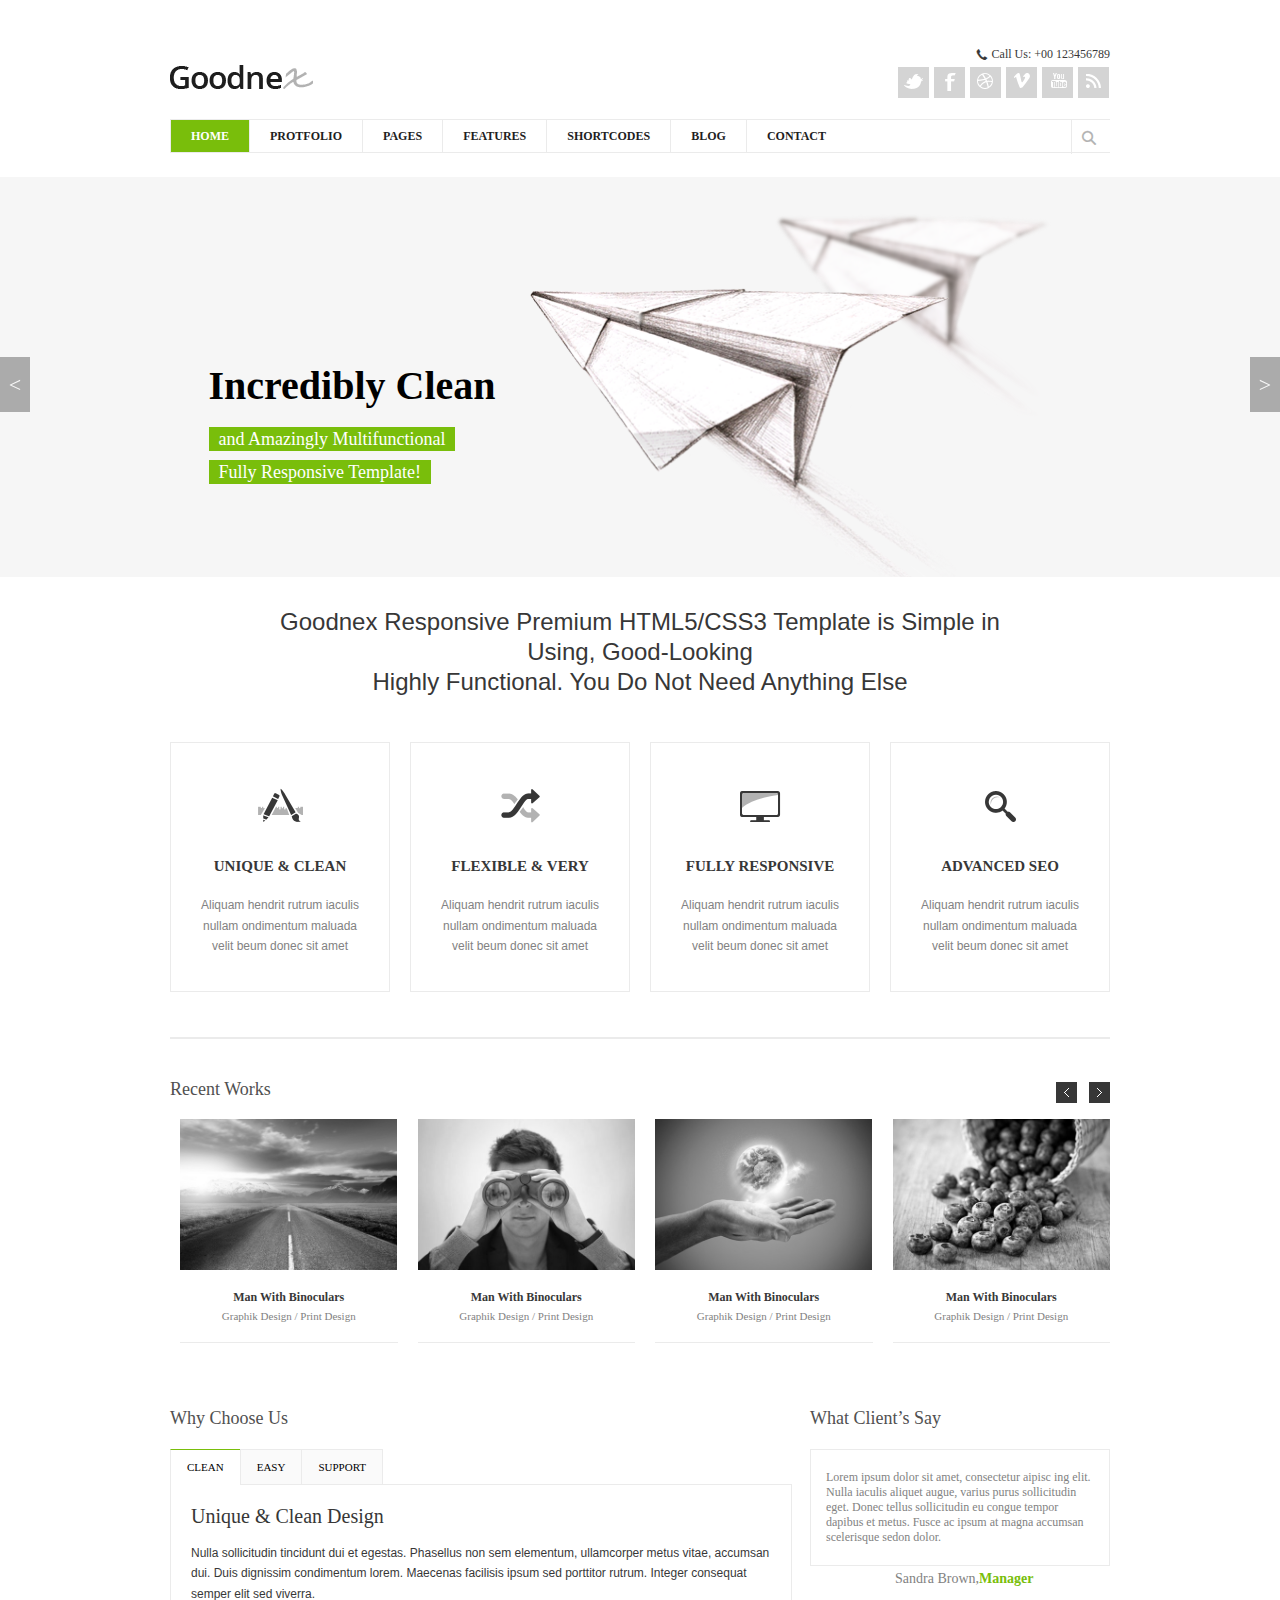
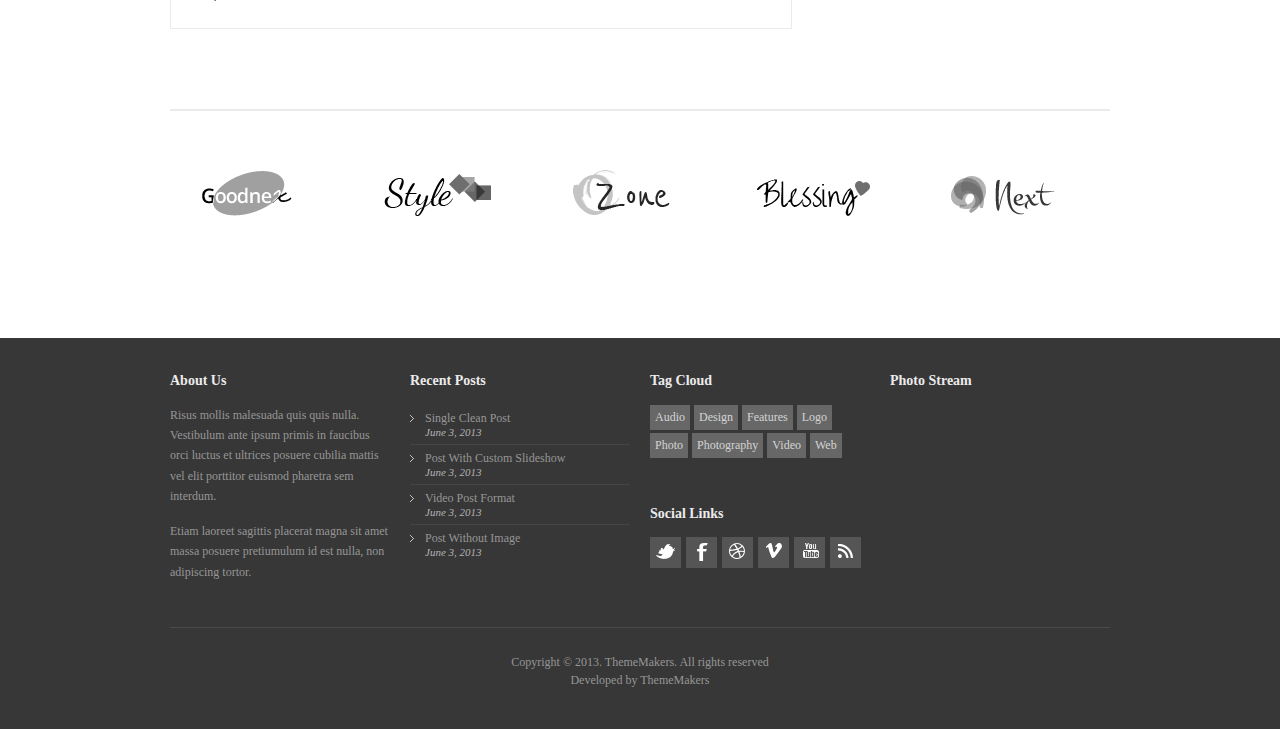
==== commit 80dc76cb: "响应式" ====
--- a/index.html
+++ b/index.html
@@ -1,549 +1,530 @@
-<!DOCTYPE HTML PUBLIC "-//W3C//DTD HTML 4.01//EN" "http://www.w3.org/TR/html4/strict.dtd">
-<html lang="en">
-<head>
-	<meta http-equiv="Content-Type" content="text/html;charset=UTF-8" />
-	<title>Goodne</title>
-	<link rel="stylesheet" type="text/css" href="css/index.css"/>
-	<script type="text/javascript" src="js/jquery.js"></script>
-	<script type="text/javascript" src="js/jquery.fullPage.js"></script>
-	<script type="text/javascript" src="js/extend.js"></script>
-	<script type="text/javascript" src="js/index.js"></script>
-</head>
-<body>
-	<!--header-->
-	<div id="header">
-		<div class="container">
-			<div class="row">
-				<div class="con-lg-6 con-mid-6 con-sm-6 con-xs-12">
-					<div class="header1" id="header1">
-						<div class="logo">
-							<a href="index.html">
-								<img src="images/logo.png">
-							</a>
-						</div>
-					</div>
-				</div>
-				<div class="con-lg-6 con-mid-6 con-sm-6 con-xs-12">
-					<div class="header2" id="header2">
-						<div class="connectT">
-							<span class="icof">&#xe6c0;</span>
-							<span>Call Us : +00 123456789</span>
-						</div>
-						<ul class="connectB">
-							<li><a href=""></a></li>
-							<li><a href=""></a></li>
-							<li><a href=""></a></li>
-							<li><a href=""></a></li>
-							<li><a href=""></a></li>
-							<li><a href=""></a></li>
+<!DOCTYPE html>
+<html>
+	<head>
+		<meta charset="UTF-8">
+		<title></title>
+		<link rel="stylesheet" type="text/css" href="css/index.css"/>
+		<link rel="stylesheet" href="css/index1.css" />
+		<script src="js/jquery.js"></script>
+		<script src="js/extend.js"></script>
+		<script type="text/javascript" src="js/jquery.easing.js"></script>
+		<script src="js/index.js "></script>
+	</head>
+	<body>
+		<div class="head">
+			<div class="content">
+				<div class="logo">
+					<img src="image/1.png" alt="" />
+				</div>
+				<div class="nav nav1">
+					<a href="">home</a>
+					<a href="">protfolio</a>
+					<a href="">pages</a>
+					<a href="">features</a>
+					<a href="">blog</a>
+					<a href="">shortcodes</a>
+					<a href="">contact</a>
+				</div>
+				<div class="navi">
+					Navigate
+				</div>
+			</div>
+		</div>
+		<div class="header">
+			<div class="container1">
+				<div class="brand">
+					<img src="image/1.png" alt="" />
+				</div>
+				<div class="brand">
+					<div class="contanct">
+						<i class="iconfont">&#xe61e;</i>Call Us: +00 123456789
+					</div>
+					<div class="tubiao">
+						<a href=""></a>
+						<a href=""></a>
+						<a href=""></a>
+						<a href=""></a>
+						<a href=""></a>
+						<a href=""></a>
+					</div>
+				</div>
+				<div class="nav nav2">
+					<div class="bao">
+						<a href="">home</a>
+						<ul>
+							<li>homepage 1</li>
+							<li>homepage 2</li>
+							<li>homepage 3</li>
 						</ul>
 					</div>
-				</div>
-				<div class="con-lg-12 con-mid-12 con-sm-12 con-xs-12">
-					<div class="header3" id="header3">
-						<div class="nav" id="nav">
+					<div class="bao">
+						<a href="">protfolio</a>
+						<ul>
+							<li>with sidebar</li>
+							<li>without sidebar</li>
+							
+						</ul>
+					</div>
+					<div class="bao">
+						<a href="">pages</a>
+						<ul>
+							<li>Left Nevagain</li>
+							<li>About</li>
+							<li>Sevices</li>
+							<li>FAQ</li>
+							<li>404 Page</li>
+						</ul>
+					</div>
+					<div class="bao">
+						<a href="">features</a>
+						<ul>
+							<li>Typography</li>
+						</ul>
+					</div>
+					<div class="bao">
+						<a href="">shortcodes</a>
+						<ul>
+							<li>Blog Singal</li>
+						</ul>
+					</div>
+					<div class="bao">
+						<a href="">blog</a>
+						<ul>
+							<li>Elements</li>
+							<li>Princing Tables</li>
+							<li>columns</li>
+							<li>Icons</li>
+						</ul>
+					</div>
+					<div class="bao">
+						<a href="">contact</a>
+					</div>
+					
+					<div class="search iconfont">&#xf002d;</div>
+				</div>
+				<div class="navi2">
+					Navigate
+				</div>
+				<div class="search2">
+					<div class="search3 iconfont">&#xf002d;</div>
+				</div>
+			</div>
+		</div>
+		<!--banner-->
+		<div id="banner">
+	<div class="center">
+		<ul>
+			<li class="show">
+				<img src="image/plane_1.png" alt="" class="img1">
+				<img src="image/plane_2.png" alt="" class="img2">
+				<h1 class="h11">Incredibly Clean</h1>
+				<h2 class="h21">and Amazingly Multifunctional</h2>
+				<h2 class="h22">Fully Responsive Template!</h2>
+			</li>
+			<li>
+				<img src="image/pc.png" alt="" class="img3">
+				<img src="image/logo_1.png" alt="" class="img4">
+				<img src="image/x.png" alt="" class="img5 ts">
+				<h3 class="h31">PREMIUM HTML5 TEMPLATE</h3>
+				<h1 class="h12">Just Feel It!</h1>
+				<h2 class="h23">Here is Everything to Make</h2>
+				<h2 class="h24">You Enjoy Your Life</h2>
+			</li>
+			<li>
+				<img src="image/b3s.png" alt="" class="img6">
+				<img src="image/b3h.png" alt="" class="img7">
+				<h1 class="h13">LayerSlider</h1>
+				<h3 class="h32">The Smartest and Powerful</h3>
+				<h2 class="h25">Working by Reading Your Minds,</h2>
+				<h2 class="h26">Feeling Your Emotions</h2>
+				<h2 class="h27">and Releasing Your Imagination</h2>
+			</li>
+			<li>
+				<img src="image/frame.png" alt="" class="img8">
+				<h1 class="h14">It's so Easy!</h1>
+				<h2 class="h28">You Can Add Any Video</h2>
+				<h2 class="h29">to Your Slides</h2>
+			</li>
+		</ul>
+	</div>
+	<div class="btnl"><</div>
+	<div class="btnr">></div>
+</div>
+		<div class="word">
+			<div class="container">
+				<div class="row">
+					<div class="col-lg-12 col-sm-12 col-md-12 col-xs-12" >
+						<p>Goodnex Responsive Premium HTML5/CSS3 Template is Simple in 
+						<br>Using, Good-Looking<br>
+						Highly Functional. You Do Not Need Anything Else</p>
+					</div>
+				</div>
+				<div class="row row1">
+					<div class="col-lg-3 col-sm-12 col-md-3 col-xs-12">
+						<div class="box">
+							<i></i>
+							<h5>UNIQUE & CLEAN</h5>
+							<p>Aliquam hendrit rutrum iaculis nullam ondimentum maluada velit beum donec sit amet</p>
+							<div class="beijing"></div>
+						</div>
+					</div>
+					<div class="col-lg-3 col-sm-12 col-md-3 col-xs-12">
+						<div class="box box2">
+							<i></i>
+							<h5> FLEXIBLE & VERY </h5>
+							<p>Aliquam hendrit rutrum iaculis nullam ondimentum maluada velit beum donec sit amet</p>
+							<div class="beijing"></div>
+						</div>
+					</div>
+					<div class="col-lg-3 col-sm-12 col-md-3 col-xs-12">
+						<div class="box box3">
+							<i></i>
+							<h5>FULLY RESPONSIVE</h5>
+							<p>Aliquam hendrit rutrum iaculis nullam ondimentum maluada velit beum donec sit amet</p>
+							<div class="beijing"></div>
+						</div>
+					</div>
+					<div class="col-lg-3 col-sm-12 col-md-3 col-xs-12">
+						
+						<div class="box box4">
+							<i></i>
+							<h5>ADVANCED SEO</h5>
+							<p>Aliquam hendrit rutrum iaculis nullam ondimentum maluada velit beum donec sit amet</p>
+							<div class="beijing"></div>
+						</div>
+					</div>
+				</div>
+				<div class="row">
+					<div class="col-lg-12 col-sm-12 col-md-12 col-xs-12">
+						<div class="solid"></div>
+					</div>
+				</div>
+				<div class="row">
+					<div class="col-lg-12 col-sm-12 col-md-12 col-xs-12">
+						<div class="h1">
+							Recent Works
+							<div id="jiantou1" class="jt"></div>
+							<div id="jiantou2" class="jt"></div>
+						</div>
+					</div>
+					
+				</div>
+				<div class="row" id="lunbo">
+					<div class="col-lg-12 col-sm-12 col-md-12 col-xs-12 " id="jiedian">
+						<div class="imgbox">						
+							<img src="image/1.jpg" alt=""  class="img2"/>
+							<a href="">
+								<h6>Man With Binoculars</h6>
+								<span>
+									Graphik Design / Print Design
+								</span>
+							</a>
+							<div class="shizi"></div>
+						</div>
+						<div class="imgbox">						
+							<img src="image/2.jpg" alt=""  class="img2"/>
+							<a href="">
+								<h6>Man With Binoculars</h6>
+								<span>
+									Graphik Design / Print Design
+								</span>
+							</a>
+							<div class="shizi"></div>
+						</div>
+						<div class="imgbox">
+							<img src="image/1.jpg" alt=""  class="img1"/>
+							<img src="image/3.jpg" alt=""  class="img2"/>
+							<a href="">
+								<h6>Man With Binoculars</h6>
+								<span>
+									Graphik Design / Print Design
+								</span>
+							</a>
+							<div class="shizi"></div>
+						</div>
+						<div class="imgbox">
+							<img src="image/1.jpg" alt=""  class="img1"/>
+							<img src="image/4.jpg" alt=""  class="img2"/>
+							<a href="">
+								<h6>Man With Binoculars</h6>
+								<span>
+									Graphik Design / Print Design
+								</span>
+							</a>
+							<div class="shizi"></div>
+						</div>
+						<div class="imgbox">
+							
+							<img src="image/1.jpg" alt=""  class="img2"/>
+							<a href="">
+								<h6>Man With Binoculars</h6>
+								<span>
+									Graphik Design / Print Design
+								</span>
+							</a>
+							<div class="shizi"></div>
+						</div>
+						<div class="imgbox">
+							
+							<img src="image/2.jpg" alt=""  class="img2"/>
+							<a href="">
+								<h6>Man With Binoculars</h6>
+								<span>
+									Graphik Design / Print Design
+								</span>
+							</a>
+							<div class="shizi"></div>
+						</div>
+						<div class="imgbox">
+							<img src="image/1.jpg" alt=""  class="img1"/>
+							<img src="image/3.jpg" alt=""  class="img2"/>
+							<a href="">
+								<h6>Man With Binoculars</h6>
+								<span>
+									Graphik Design / Print Design
+								</span>
+							</a>
+							<div class="shizi"></div>
+						</div>
+						<div class="imgbox">
+							<img src="image/1.jpg" alt=""  class="img1"/>
+							<img src="image/4.jpg" alt=""  class="img2"/>
+							<a href="">
+								<h6>Man With Binoculars</h6>
+								<span>
+									Graphik Design / Print Design
+								</span>
+							</a>
+							<div class="shizi"></div>
+						</div>
+					</div>
+					<!--<div class="col-lg-3 col-sm-12 col-md-3 col-xs-12 ">
+						<div class="imgbox">
+							<img src="image/2.jpg" alt=""  class="img1"/>
+							<img src="image/2.jpg" alt=""  class="img2"/>
+							<a href="">
+								<h6>Man With Binoculars</h6>
+								<span>
+									Graphik Design / Print Design
+								</span>
+							</a>
+							<div class="shizi"></div>
+						</div>
+					</div>
+					<div class="col-lg-3 col-sm-12 col-md-3 col-xs-12 ">
+						<div class="imgbox">
+							<img src="image/3.jpg" alt=""  class="img1"/>
+							<img src="image/3.jpg" alt=""  class="img2"/>
+							<a href="">
+								<h6>Man With Binoculars</h6>
+								<span>
+									Graphik Design / Print Design
+								</span>
+							</a>
+							<div class="shizi"></div>
+						</div>
+					</div>
+					<div class="col-lg-3 col-sm-12 col-md-3 col-xs-12 ">
+						<div class="imgbox">
+							
+								<img src="image/4.jpg" alt=""  class="img1"/>
+								<img src="image/4.jpg" alt=""  class="img2"/>
+							
+							<a href="">
+								<h6>Man With Binoculars</h6>
+								<span>
+									Graphik Design / Print Design
+								</span>
+							</a>
+							<div class="shizi"></div>
+						</div>
+					</div>
+					<div class="col-lg-3 col-sm-12 col-md-3 col-xs-12">
+						<div class="imgbox">
+							<img src="image/1.jpg" alt=""  class="img1"/>
+							<img src="image/1.jpg" alt=""  class="img2"/>
+							<a href="">
+								<h6>Man With Binoculars</h6>
+								<span>
+									Graphik Design / Print Design
+								</span>
+							</a>
+							<div class="shizi"></div>
+						</div>
+					</div>
+					<div class="col-lg-3 col-sm-12 col-md-3 col-xs-12">
+						<div class="imgbox">
+							<img src="image/2.jpg" alt=""  class="img1"/>
+							<img src="image/2.jpg" alt=""  class="img2"/>
+							<a href="">
+								<h6>Man With Binoculars</h6>
+								<span>
+									Graphik Design / Print Design
+								</span>
+							</a>
+							<div class="shizi"></div>
+						</div>
+					</div>
+					<div class="col-lg-3 col-sm-12 col-md-3 col-xs-12">
+						<div class="imgbox">
+							<img src="image/3.jpg" alt=""  class="img1"/>
+							<img src="image/3.jpg" alt=""  class="img2"/>
+							<a href="">
+								<h6>Man With Binoculars</h6>
+								<span>
+									Graphik Design / Print Design
+								</span>
+							</a>
+							<div class="shizi"></div>
+						</div>
+					</div>
+					<div class="col-lg-3 col-sm-12 col-md-3 col-xs-12">
+						<div class="imgbox">
+							
+								<img src="image/4.jpg" alt=""  class="img1"/>
+								<img src="image/4.jpg" alt=""  class="img2"/>
+							
+							<a href="">
+								<h6>Man With Binoculars</h6>
+								<span>
+									Graphik Design / Print Design
+								</span>
+							</a>
+							<div class="shizi"></div>
+						</div>
+					</div>-->
+				</div>
+				<!--choose us-->
+				<div class="row row4">
+					<div class="col-lg-8 col-sm-12 col-md-8 col-xs-12">
+						<div class="title">Why Choose Us</div>
+						<div class="tab">
+							<ul>
+								<li>CLEAN  <span></span></li>
+								<li>EASY 	<span></span></li>
+								<li>SUPPORT <span></span></li>
+							</ul>
+							<div class="tab-container">
+								<div class="tab-content">
+									<h3>Unique & Clean Design</h3>
+									<p>Nulla sollicitudin tincidunt dui et egestas. Phasellus non sem elementum, ullamcorper metus vitae, accumsan dui. Duis dignissim condimentum lorem. Maecenas facilisis ipsum sed porttitor rutrum. Integer consequat semper elit sed viverra.</p>
+								</div>
+								<div class="tab-content">
+									<h3>Easy to Customize</h3>
+									<p>Phasellus tincidunt consequat neque, in pharetra mauris ultricies nec. Curabitur dapibus, velit id lacinia scelerisque, ipsum mi mattis nunc, id vehicula sapien enim quis ante. Nulla non mauris vel neque gravida sollicitudin.</p>
+								</div>
+								<div class="tab-content">
+									<h3>Free Support & Updates</h3>
+									<p>Nulla sollicitudin tincidunt dui et egestas. Phasellus non sem elementum, ullamcorper metus vitae, accumsan dui. Duis dignissim condimentum lorem. Maecenas facilisis ipsum sed porttitor rutrum. Integer consequat semper elit sed viverra.</p>
+								</div>
+							</div>
+						</div>
+					</div>
+					<div class="col-lg-4 col-sm-12 col-md-4 col-xs-12">
+						<div class="hh4">
+							What Client’s Say
+						</div>
+						<div class="quote-box">
 							<ul>
 								<li>
-									<a href="">HOME</a>
-									<ul class="xxk">
-										<li>
-											<a href="">Home Page1</a>
-										</li>
-										<li>
-											<a href="">Home Page2</a>
-										</li>
-										<li>
-											<a href="">Home Page3</a>
-										</li>
-									</ul>
+									<div class="quote-text">Lorem ipsum dolor sit amet, consectetur aipisc ing elit. Nulla iaculis aliquet augue, varius purus sollicitudin eget.</div>
+									<div class="quote-author">Sandra Brown,<b>Manager</b></div>
 								</li>
 								<li>
-									<a href="">Portfolio</a>
-									<ul class="xxk">
-										<li>
-											<a href="">Width Slidebar</a>
-										</li>
-										<li>
-											<a href="">Widthout Slidebar</a>
-										</li>
-									</ul>
+									<div class="quote-text">Lorem ipsum dolor sit amet, consectetur aipisc ing elit. Nulla iaculis aliquet augue, varius purus sollicitudin eget. Donec tellus sollicitudin eu congue tempor dapibus et metus. Fusce ac ipsum at magna accumsan scelerisque sedon dolor.</div>
+									<div class="quote-author">Sandra Brown,<b>Manager</b></div>
 								</li>
-								<li>
-									<a href="">Pages</a>
-									<ul class="xxk">
-										<li>
-											<a href="">Left Navigation</a>
-										</li>
-										<li>
-											<a href="">About Us</a>
-										</li>
-										<li>
-											<a href="">Services</a>
-										</li>
-										<li>
-											<a href="">FAQ</a>
-										</li>
-										<li>
-											<a href="">404 Page</a>
-										</li>
-									</ul>
-								</li>
-								<li>
-									<a href="">Features</a>
-									<ul class="xxk">
-										<li>
-											<a href="">Typography</a>
-										</li>
-									</ul>
-								</li>
-								<li>
-									<a href="">Blog</a>
-									<ul class="xxk">
-										<li>
-											<a href="">Blog Single</a>
-										</li>
-									</ul>
-								</li>
-								<li>
-									<a href="">SHORCODER</a>
-									<ul class="xxk">
-										<li>
-											<a href="">Elements</a>
-										</li>
-										<li>
-											<a href="">Pricing Tables</a>
-										</li>
-										<li>
-											<a href="">Columns</a>
-										</li>
-										<li>
-											<a href="">Icons</a>
-										</li>
-									</ul>
-								</li>
-								<li><a href="">Contact</a></li>
 							</ul>
 						</div>
-						<!--手机屏适用-->
-						<select name="nav-sel" class="nav-sel">
-							<option value="">Navigate...</option>
-							<option value=""> Home</option>
-							<option value="">- Home Page 1</option>
-							<option value="">- Home Page 2</option>
-							<option value="">- Home Page 3</option>
-							<option value=""> Portfolio</option>
-							<option value="">- With Sidebar</option>
-							<option value="">-- Portfolio 2 Columns</option>
-							<option value="">-- Portfolio 3 Columns</option>
-							<option value="">-- Portfolio 4 Columns</option>
-							<option value="">-- Portfolio Single</option>
-							<option value="">- Without Sidebar</option>
-							<option value="">-- Portfolio 2 Columns</option>
-							<option value="">-- Portfolio 3 Columns</option>
-							<option value="">-- Portfolio 4 Columns</option>
-							<option value="">-- Portfolio Single</option>
-							<option value=""> Pages</option>
-							<option value="">- Left Navigation</option>
-							<option value="">- About Us</option>
-							<option value="">- Services</option>
-							<option value="">- FAQ</option>
-							<option value="">- 404 Page</option>
-							<option value=""> Features</option>
-							<option value="">- Typography</option>
-							<option value="">Blog</option>
-							<option value="">- Blog Single</option>
-							<option value=""> Shortcodes</option>
-							<option value="">- Elements</option>
-							<option value="">- Pricing Tables</option>
-							<option value="">- Columns</option>
-							<option value="">- Icons</option>
-							<option value=""> Contact</option>
-						</select>
-						<!--手机屏适用-->
-							<form class="search">
-								<input type="text" name="search" class="ser-text"/>
-								<button type="submit" class="ser-sub">&#xe6ae;</button>
-							</form>
-						</div>
+					</div>
+				</div>
+				<div class="row">
+					<div class="col-lg-12 col-sm-12 col-md-12 col-xs-12">
+						<div class="solid"></div>
 					</div>
 				</div>
 			</div>
 		</div>
-	</div>
-	<!--header-->
-	
-	<!--banner-->
-	<div id="banner">
-		<div class="ban-btnL">&lt;</div>
-		<div class="ban-btnR">&gt;</div>
-		<div class="banner">
-			<div class="banner1">
-				<img src="images/banner1.png">
-				<img src="images/cloud_1.png">
-				<img src="images/cloud_2.png">
-				<img src="images/plane_1.png">
-				<img src="images/plane_2.png">
-				<h1>Incredibly Clean</h1>
-				<h2>and  Amazingly Multifunctional</h2>
-				<h2> Fully Responsive Template!</h2>
-			</div>
-			<div class="banner2">
-				<img src="images/pc.png">
-				<img src="images/logo (2).png">
-				<img src="images/x.png">
-				<h1>Just Feel It!</h1>
-				<h2>Here is Everything to Make</h2>
-				<h2> You Enjoy Your Life</h2>
-				<h2>PREMIUM HTML5 TEMPLATE</h2>
-			</div>
-			<div class="banner3">
-				<img src="images/device_horizontal.png">
-				<img src="images/device_vertical.png">
-				<h1>LayerSlider</h1>
-				<h2>The Smartest and PowerfuI</h2>
-				<h2> Working by Reading Your Minds,</h2>
-				<h2>Feeling Your Emotions</h2>
-				<h2>and Releasing Your Imagination</h2>
-			</div>
-			<div class="banner4">
-				<img src="images/frame.png">
-				<h1>It's so Easy!</h1>
-				<h2>You Can Add Any Video</h2>
-				<h2>to Your Slides</h2>
-			</div>
-		</div>
-	</div>
-	<!--banner-->
-	
-	<!--中间内容-->
-	<div id="center">
-		<div class="container">
-			<h2 class="title">
-				Goodnex Responsive Premium HTML5/CSS3 Template is 
-				Simple in Using, Good-Looking, </br> Highly Functional. You Do Not Need Anything Else
-			</h2>
-			<div class="row">
-				<div class="con-lg-3 con-mid-3 con-sm-3 con-xs-12">
-					<div class="center-box1 center-box1-1">
-						<div class="box1-con">
-							<div class="t1 t"></div>
-							<div class="c">Unique & Clean</div>
-							<div class="b">
-								Aliquam hendrit  rutrum iaculis nullam ondimentum maluada velit beum donec 
-								sit amet 
-							</div>
-						</div>
-						<div class="add"></div>
-					</div>
-				</div>
-				<div class="con-lg-3 con-mid-3 con-sm-3 con-xs-12">
-					<div class="center-box1 center-box1-2 ">
-						<div class="box1-con box1-con">
-							<div class="t2 t"></div>
-							<div class="c">Very Flexible</div>
-							<div class="b">Aliquam hendrit  rutrum iaculis nullam ondimentum maluada velit beum donec sit amet</div>
-						</div>
-						<div class="add"></div>
-					</div>
-				</div>
-				<div class="con-lg-3 con-mid-3 con-sm-3 con-xs-12">
-					<div class="center-box1 center-box1-3">
-						<div class="box1-con">
-							<div class="t3 t"></div>
-							<div class="c">Fully Responsive</div>
-							<div class="b">Aliquam hendrit  rutrum iaculis nullam ondimentum maluada velit beum donec sit amet</div>
-						</div>
-						<div class="add"></div>
-					</div>
-				</div>
-				<div class="con-lg-3 con-mid-3 con-sm-3 con-xs-12">
-					<div class="center-box1 center-box1-4">
-						<div class="box1-con">
-							<div class="t4 t"></div>
-							<div class="c">Advanced SEO</div>
-							<div class="b">Aliquam hendrit  rutrum iaculis nullam ondimentum maluada velit beum donec sit amet</div>
-						</div>
-						<div class="add"></div>
-					</div>
-				</div>
-			</div>
-		
-		<!--横线-->
-		<div class="xian"></div>
-		<!--横线-->
-		
-		<!--轮波-->
-		<div style="clear:both;"></div>
-		<div id="center1">
-			<div class="center1T">Recent Works</div>
-			<div class="con-btn con-btnL"></div>
-			<div class="con-btn con-btnR"></div>
-			<div class="center1B" id="center1B">
-				<ul class="ul row">
-					<li class="li">
-						<div class="li-con con-sm-3">
-							<a href="" class="li-img">
-								<img src="images/11 (1).jpg">
-								<span class="fk"></span>
-							</a>
-						</div>
-						<a href="" class="li-cha">
-								<h6>Man With Binoculars</h6>
-								<span>Graphik Design / Print Design</span>
-							</a>
-					</li>
-					<li class="li con-sm-3">
-						<div class="li-con">
-							<a href="" class="li-img">
-								<img src="images/12 (1).jpg">
-								<span class="fk"></span>
-							</a>
-							<a href="" class="li-cha">
-								<h6>Man With Binoculars</h6>
-								<span>Graphik Design / Print Design</span>
-							</a>
-						</div>
-					</li>
-					<li class="li con-sm-3">
-						<div class="li-con">
-							<a href="" class="li-img">
-								<img src="images/2.jpg">
-								<span class="fk"></span>
-							</a>
-							<a href="" class="li-cha">
-								<h6>Man With Binoculars</h6>
-								<span>Graphik Design / Print Design</span>
-							</a>
-						</div>
-					</li>
-					<li class="li con-sm-3">
-						<div class="li-con">
-							<a href="" class="li-img">
-								<img src="images/9.jpg">
-								<span class="fk"></span>
-							</a>
-							<a href="" class="li-cha">
-								<h6>Man With Binoculars</h6>
-								<span>Graphik Design / Print Design</span>
-							</a>
-						</div>
-					</li>
+		<div class="header header1">
+			<div class="container1">
+				<ul class="client">
+					<li><a href=""><img src="image/client-1.png" alt="" class="fadein"/><img src="image/client-1.png" alt="" class="gray"/></a></li>
+					<li><a href=""><img src="image/client-2.png" alt="" class="fadein"/><img src="image/client-2.png" alt="" class="gray"/></a></li>	
+					<li><a href=""><img src="image/client-3.png" alt="" class="fadein"/><img src="image/client-3.png" alt="" class="gray"/></a></li>
+					<li><a href=""><img src="image/client-4.png" alt="" class="fadein"/><img src="image/client-4.png" alt="" class="gray"/></a></li>
+					<li><a href=""><img src="image/client-5.png" alt="" class="fadein"/><img src="image/client-5.png" alt="" class="gray"/></a></li>
 				</ul>
 			</div>
 		</div>
-		<!--轮波-->
-		
-		<!--文字-->
-		<div class="row">
-			<div class="con-lg-8 con-mid-8 con-sm-8 con-xs-12">
-				<h4 class="center2-h4">Why Choose Us</h4>
-				<div class="center2L">
-					<ul class="center2LT">
-						<li><a href="javascript:;">Clean</a>
-							<div class="zhe"></div>
-						</li>
-						<li><a href="javascript:;">Easy</a>
-							<div class="zhe"></div>
-							
-						</li>
-						<li><a href="javascript:;">Support</a>
-							<div class="zhe"></div>
-							
-						</li>
-					</ul>
-					<ul class="center2LB">
-						<li>
-							<h3>Unique & Clean Design</h3>
-							<p>
-								Nulla sollicitudin tincidunt dui et egestas. Phasellus non sem elementum, ullamcorper metus vitae, accumsan dui. Duis dignissim condimentum lorem. Maecenas facilisis ipsum sed porttitor rutrum. Integer consequat semper elit sed viverra.
-							</p>
-						</li>
-						<li>
-							<h3>Easy to Customize</h3>
-							<p>Phasellus tincidunt consequat neque, in pharetra mauris ultricies nec. Curabitur dapibus, velit id lacinia scelerisque, ipsum mi mattis nunc, id vehicula sapien enim quis ante. Nulla non mauris vel neque gravida sollicitudin.</p>
-						</li>
-						<li>
-							<h3>Free Support & Updates</h3>
-							<p>Nulla sollicitudin tincidunt dui et egestas. Phasellus non sem elementum, ullamcorper metus vitae, accumsan dui. Duis dignissim condimentum lorem. Maecenas facilisis ipsum sed porttitor rutrum. Integer consequat semper elit sed viverra.</p>
-						</li>
-					</ul>
-				</div>
-			</div>
-			<div class="con-lg-4 con-mid-4 con-sm-4 con-xs-12">
-				<h4 class="center2-h4">What Client’s Say</h4>
-				<div class="center2R">
-					<ul>
-						<li>
-							<div class="cen2T">
-								Lorem ipsum dolor sit amet, consectetur aipisc ing elit. Nulla iaculis aliquet augue, varius purus sollicitudin eget. Donec tellus sollicitudin eu congue tempor dapibus et metus. Fusce ac ipsum at magna accumsan scelerisque sedon dolor.
+		<div class="footer">
+			<div class="container">
+				<div class="row">
+					<div class="col-lg-3 col-sm-12 col-md-3 col-xs-12">
+						<div class="widget">
+							<div class="h3">
+								About Us
 							</div>
-							<div class="cen2B">
-								<span>Sandra Brown,</span>
-								Manager
+							<div class="textwidget">
+								<p>Risus mollis malesuada quis quis nulla. Vestibulum ante ipsum primis in faucibus orci luctus et ultrices posuere cubilia mattis vel elit porttitor euismod pharetra sem interdum.</p>
+								<p>Etiam laoreet sagittis placerat magna sit amet massa posuere pretiumulum id est nulla, non adipiscing tortor.</p>
 							</div>
-						</li>
-						<li>
-							<div class="cen2T">
-								Lorem ipsum dolor sit amet, consectetur aipisc ing elit. Nulla iaculis aliquet augue, varius purus sollicitudin eget. Donec tellus sollicitudin eu congue tempor dapibus et metus. Fusce ac ipsum at magna accumsan scelerisque sedon dolor.
+						</div>
+					</div>
+					<div class="col-lg-3 col-sm-12 col-md-3 col-xs-12">
+						<div class="reports">
+							<div class="h3">Recent Posts</div>
+							<ul>
+								<li><a href="">Single Clean Post<i></i></a><span>June 3, 2013</span></li>
+								<li><a href="">Post With Custom Slideshow<i></i></a><span>June 3, 2013</span></li>
+								<li><a href="">Video Post Format<i></i></a><span>June 3, 2013</span></li>
+								<li><a href="">Post Without Image<i></i></a><span>June 3, 2013</span></li>
+							</ul>
+						</div>
+					</div>
+					<div class="col-lg-3 col-sm-12 col-md-3 col-xs-12">
+						<div class="cloud">
+							<div class="cloud-title">Tag Cloud</div>
+							<div class="tagcloud">
+								<a href="">Audio</a>
+								<a href="">Design</a>
+								<a href="">Features</a>
+								<a href="">Logo</a>
+								<a href="">Photo</a>
+								<a href="">Photography</a>
+								<a href="">Video</a>
+								<a href="">Web</a>
 							</div>
-							<div class="cen2B">
-								<span>Sandra Brown,</span>
-								Manager
+						</div>
+						<div class="social">
+							<div class="cloud-title">
+								Social Links
 							</div>
-						</li>
-					</ul>
+							<ul>
+								<li></li>
+								<li></li>
+								<li></li>
+								<li></li>
+								<li></li>
+								<li></li>
+							</ul>
+						</div>
+					</div>
+					<div class="col-lg-3 col-sm-12 col-md-3 col-xs-12">
+						<div class="cloud">
+							<div class="cloud-title">Photo Stream</div>
+						</div>
+					</div>
+					<div class="col-lg-12 col-sm-12 col-md-12 col-xs-12">
+						<div class="clearfix">
+							<div class="copy">Copyright © 2013. <span>ThemeMakers</span>. All rights reserved</div>
+							<div class="developed">Developed by <span>ThemeMakers</span></div>
+						</div>
+					</div>
 				</div>
 			</div>
 		</div>
-		<!--文字-->
-		
-		<!--横线-->
-		<div class="xian"></div>
-		<!--横线-->
-		
-		
-		<ul class="brand" id="brand">
-			<li>
-				<a href="">
-					<img src="images/client-1.png">
-				</a>
-			</li><li>
-				<a href="">
-					<img src="images/client-2.png">
-				</a>
-			</li>
-			<li>
-				<a href="">
-					<img src="images/client-3.png">
-				</a>
-			</li>
-			<li>
-				<a href="">
-					<img src="images/client-4.png">
-				</a>
-			</li>
-			<li>
-				<a href="">
-					<img src="images/client-5.png">
-				</a>
-			</li>
-		</ul>
+		<div class="backtop">
+			
 		</div>
-	</div>
-	<!--中间内容-->
-	
-	<!--footer-->
-	<div id="footer">
-		<div class="container">
-			<div class="row">
-				<div class="con-lg-3 con-mid-3 con-sm-3 con-xs-12">
-					<div class="footer1 footer">
-						<h3>About Us</h3>
-						<div>
-							<p>Risus mollis malesuada quis quis nulla. Vestibulum ante ipsum primis in faucibus orci luctus et ultrices posuere cubilia mattis vel elit porttitor euismod pharetra sem interdum.</p>
-							<p>Etiam laoreet sagittis placerat magna sit amet massa posuere pretiumulum id est nulla, non adipiscing tortor.</p>
-						</div>
-					</div>
-				</div>
-				<div class="con-lg-3 con-mid-3 con-sm-3 con-xs-12">
-					<div class="footer2 footer">
-						<h3>About Us</h3>
-						<ul>
-							<li>
-								<a>
-									<i>&gt;</i>Single Clean Post
-								</a>
-								<span>June 3, 2013</span>
-							</li>
-							<li>
-								<a>
-									<i>&gt;</i>Single Clean Post
-								</a>
-								<span>June 3, 2013</span>
-							</li>
-							<li>
-								<a>
-									<i>&gt;</i>Single Clean Post
-								</a>
-								<span>June 3, 2013</span>
-							</li>
-							<li>
-								<a>
-									<i>&gt;</i>Single Clean Post
-								</a>
-								<span>June 3, 2013</span>
-							</li>
-						</ul>
-					</div>
-				</div>
-				<div class="con-lg-3 con-mid-3 con-sm-3 con-xs-12">
-					<div class="footer3 footer">
-						<h3>Tag Cloud</h3>
-						<div class="Tag">       
-							<a href="">Audio</a>
-							<a href="">Design</a>
-							<a href="">Features</a>
-							<a href="">Logo</a>
-							<a href="">Photo</a>
-							<a href="">Photography</a>
-							<a href="">Video</a>
-							<a href="">Web</a>
-						</div>
-					</div>
-					<div class="footer4 footer">
-						<h3>Social Links</h3>
-						<ul>
-							<li>
-								<a href="" class="a1"></a>
-							</li>
-							<li>
-								<a href="" class="a2"></a>
-							</li>
-							<li>
-								<a href="" class="a3"></a>
-							</li>
-							<li>
-								<a href="" class="a4"></a>
-							</li>
-							<li>
-								<a href="" class="a5"></a>
-							</li>
-							<li>
-								<a href="" class="a6"></a>
-							</li>
-						</ul>
-						
-					</div>
-				</div>
-				<div class="con-lg-3 con-mid-3 con-sm-3 con-xs-12">
-					<div class="footer5 footer">
-						<h3>Photo Stream</h3>
-					</div>
-				</div>
-				<div class="con-lg-12 con-mid-12 con-sm-12 con-xs-12">
-					<div class="footer6 footer" id="footer6" >
-						<div class="left">
-							Copyright © 2013. 
-							<a href="">ThemeMakers. </a> All rights reserved
-						</div><div class="right">
-							Developed by  
-							<a href="">ThemeMakers</a>
-						</div>
-					</div>
-				</div>
-			</div>
-		</div>
-	</div>
-	<!--footer-->
-	
-	<!--左边固定定位-->
-	<div class="fixedL">
-		<a href=""><i>&#xe628;<i></a>
-	</div>
-	<!--左边固定定位-->
-	
-	<!--右边固定定位-->
-	<div class="fixedR"></div>
-	<!--右左边固定定位-->
-</body>
-</html>+	</body>
+</html>
--- a/css/index.css
+++ b/css/index.css
@@ -1,4 +1,5 @@
-@import url("sg.css");
+@import url("base.css");
+/*head*/
 @font-face {font-family: 'iconfont';
     src: url('iconfont.eot'); /* IE9*/
     src: url('iconfont.eot?#iefix') format('embedded-opentype'), /* IE6-IE8 */
@@ -6,1766 +7,1684 @@
     url('iconfont.ttf') format('truetype'), /* chrome、firefox、opera、Safari, Android, iOS 4.2+*/
     url('iconfont.svg#iconfont') format('svg'); /* iOS 4.1- */
 }
-/*hheader*/
-#header{
-	padding-top: 40px;
-	background-color: #fff;
-}
-.header1{
-	margin-top: 25px;
-	float: left;
-}
-.header1 a{
-	display: block;
-}
-.header1 a img{
-	border: 0;
+.iconfont{
+    font-family:"iconfont" !important;
+    font-size:16px;font-style:normal;
+    -webkit-font-smoothing: antialiased;
+    -webkit-text-stroke-width: 0.2px;
+    -moz-osx-font-smoothing: grayscale;}
+ .iconfont{
+ 	font-size: 12px;
+ 	margin-right: 4px;
+ 	line-height: 27px;
+ }   
+
+.head{
+	width: 100%;
 	height: auto;
-	max-height: 100%;
-}
-.header2{
-	float: right;
-	width: 200px;
-	height: 60px;
 	overflow: hidden;
-}
-.header2 .connectT{
-	float: right;
-	display: inline-block;
-	text-align: right;
-	margin-bottom: 0.5em;
-	position: relative;
-	padding-left: 20px;
-	font-family:  "Open Sans", Arial;
-	font-size: 12px;
-	line-height: 1.7em;
-}
-.header2 .connectT .icof{
-	font-family: 'iconfont';
-	color: #000;
-	font-size: 14px;
-	position: absolute;
-	top: 1px;
-	left: 0;
-}
-.header2 .connectT span:nth-of-type(2){
-	color: rgb(56,56,56);
-}
-.connectB{
-	float: right;
-	margin-top: 0;
-	font-size: 0;
-}
-.connectB li{
-    display: inline-block;
-    margin-right: 2px;
-    margin-bottom: 2px;
-    vertical-align: top;
-    background-color: rgb(212,212,212);
-}
-.connectB li a{
-	width: 31px;
-	height: 31px;
-	background-image: url(../images/logor1.png);
-	background-repeat: no-repeat; 
-	display: block;
-	transition: all 0.2s linear;
-}
-.connectB li:nth-of-type(1) a{
-	background-position: 0 0;
-}
-.connectB li:nth-of-type(1) a:hover{
-	background-color: #47C0D8;
-}
-.connectB li:nth-of-type(2) a{
-	background-position: -31px 1px;
-}
-.connectB li:nth-of-type(2) a:hover{
-	background-color: #49699f;
-}
-.connectB li:nth-of-type(3) a{
-	background-position: -62px 1px;
-}
-.connectB li:nth-of-type(3) a:hover{
-	background-color: #e65992;
-}
-.connectB li:nth-of-type(4) a{
-	background-position: -94px 1px;
-}
-.connectB li:nth-of-type(4) a:hover{
-	background-color: #568799;
-}
-.connectB li:nth-of-type(5) a{
-	background-position: -126px 1px;
-}
-.connectB li:nth-of-type(5) a:hover{
-	background-color: #b72d24;
-}
-.connectB li:nth-of-type(6) a{
-	background-position: -155px 1px;
-}
-.connectB li:nth-of-type(6) a:hover{
-	background-color:#79BE0B;
-}
-
-.header3{
-	margin-top: 20px;
-	border: 1px solid #EBEBEB;
-	border-left: none;
-	border-right: none;
-	overflow: hidden;
-	box-sizing: border-box;
+	position: fixed;
+	z-index: 10;
+	padding: 18px 0;
+	background-color: rgba(255,255,255,.95);
+    box-shadow: 0 2px 3px rgba(0,0,0,.2);
+    display: none;
+}
+@media  screen and (min-width:960px ) {
+	.head>.content{
+		width: 960px;
+		margin: 0 auto;
+		height: 36px;
+		padding: 0 10px;
+		box-sizing: border-box;
+		text-align: left;
+	}
+	.nav{
+		display: block;
+	}
+	.nav a{
+		padding: 9px 20px 8px;
+	}
+	.logo{
+		width: auto;
+		text-align: left;
+	}
+	.navi{
+		display: none;
+	}
+	
+}
+@media  screen and (min-width:768px ) and (max-width:960px ) {
+	.head>.content{
+		width: 768px;
+		margin: 0 auto;
+		height: 36px;
+		padding: 0 10px;
+		box-sizing: border-box;
+		text-align: left;
+	}
+	.nav{
+		display: block;
+	}
+	.nav a{
+		padding: 9px 10px;
+	}
+	.logo{
+		width: auto;
+		text-align: left;
+	}
+	.navi{
+		display: none;
+	}
+}
+@media  screen and (min-width:400px ) and (max-width:768px ) {
+	.head>.content{
+		width: 400px;
+		margin: 0 auto;
+		height: 90px;
+		padding: 0 10px;
+		box-sizing: border-box;
+		text-align: center;
+	}
+	.nav{
+		display: none;
+	}
+	.logo{
+		width: 100%;
+		text-align: center;
+	}
+	.navi{
+		display: block;
+	}
+}
+@media  screen and (max-width:400px ) {
+	.head>.content{
+		width: 280px;
+		margin: 0 auto;
+		height: 90px;
+		padding: 0 10px;
+		box-sizing: border-box;
+		text-align: center;
+		
+	}
+	.nav{
+		display: none;
+	}
+	.logo{
+		width: 100%;
+		text-align: center;
+	}
+	.navi{
+		display: block;
+	}
+}
+.logo{
+	float:left ;
+	height: 24px;
+	padding: 6px 0;
+	
 }
 .nav{
-	float: left;
-	overflow: hidden;
-	display: block;
-}
-.header3 .nav-sel{
-	width: 100%;
-	margin-bottom: 25px;
-	border: 1px solid #EBEBEB;
-	border-left: none;
-	border-right: none;
-	background-image:url(../images/select-arrows.png) ;
-	background-repeat: no-repeat;
-	background-position: 98% top;
-	color: #9E9E9E;
-	padding: 6px 7px 8px;
-	outline: none;
-	box-shadow: none;
-	-webkit-appearance: none ;
-	display: none;
-}
-.nav-sel option{
-    display: block;
-    white-space: pre;
-    min-height: 1.2em;
-    padding: 0px 2px 1px;
-}
-.nav li{
-	float: left;
-	/*visibility: visible;*/
-	position: relative;
-}
-/*选项卡*/
-.nav .xxk{
-	position: absolute;
-	top: 100%;
-	left: 0;
-	width: 180px;
-	margin-top: 1px;
-	z-index: 9999;
-	background-color: #fff;
-	box-shadow: 2px 2px 0 rgba(0,0,0,0.025);
-	display: block;
-	overflow: hidden;
-}
-.nav .xxk li{
-	float: left;
-	margin-top: -1px;
-	width: 178px;
-	border: 1px solid #EAEAEA;
-	overflow: hidden;
-}
-.nav .xxk li a{
-	padding: 6px 20px;
-	font-size: 13px;
-	font-weight: 400;
-	color: #818181;
-	background: #fff;
-}
-/*选项卡*/
-.nav li a{
-	display: block;
-	line-height: 20px;
-	padding: 9px 20px 8px;
-	border-left: 1px solid #EBEBEB;
-	text-transform: uppercase;
-	font-size: 12px;
-	font-weight: 600;
-	color: #1e1e1e;
-	font-family: 'Open Sans', Arial, sans-serif;
-	box-sizing: border-box;
-	overflow: hidden;
-	transition: all 0.2s linear;
-}
-.nav li a:hover{
-	background-color: #79be0b;	
-	color: #fff;
-}
-.nav li:nth-of-type(1) a{
-	border-left: none;
-	background-color: #79be0b;	
-	color: #fff;
-}
-.header3 .search{
-	float: right;
-	position: relative;
-	padding: 7px 35px 7px 0;
-	border-left: 1px solid #EBEBEB;
-	box-sizing: border-box;
-	width: 200px;
-	height: 35px;
-	outline: none;
-}
-.header3 .search .ser-text{
-	margin: 0 0 0 7px;
-	padding: 2px 5px;
-	font-size: 11px;
-	-webkit-appearance: none ;
-	border: none;
-	outline: none;
-	background-color: #FDFDFD;
-	border: 1px solid #B4B4B4;
-	box-shadow: insert 2px 2px 2px rgba(0,0,0,0.1);
-	display: none;
-}
-.header3 .search .ser-sub{
-	position: absolute;
-	z-index: 3;
-	top: 0;
-	right: 0;
-	width: 34px;
-	height: 34px;
-	/*line-height: 34px;*/
-	font-family: 'iconfont';
-	border: none;
-	background: #fff;
-	color: #CCCCCC;
-	font-size: 20px;
-	font-weight: 500;
-	vertical-align: middle;
-	text-align: center;
-	cursor: pointer;
-	outline: none;
-}
-.search .ser-sub:hover{
-	color: #1E1E1E;
-}
-/*hheader*/
-
-/*banner*/
-#banner{
-	margin-bottom: 45px;
-	margin-top: 20px;
-	height: auto;
-	position: relative;
-	zoom: 1;
-}
-.ban-btnL,.ban-btnR{
-	width: 30px;
-	height: 60px;
-	position: absolute;
-	top: 50%;
-	margin-top: -30px;
-    background-color: rgba(0,0,0,0.3);
-    color: #fff;
-    font-size: 30px;
-    font-weight: 2800;
-    z-index: 9999;
-    line-height: 60px;
-    text-align: center;
-    border-radius: 2px;
-	font-family: "arial";
-	display: none;
-	opacity: 0.5;
-	cursor: pointer;
-}
-.ban-btnL{
-	left: 0;
-}
-.ban-btnR{
-	right: 0;
-}
-.ban-btnL:hover{
-	opacity: 0.8;
-}
-.ban-btnR:hover{
-	opacity: 0.8;
-}
-.banner{
-	width: 100%;
-	height: 400px;
-	margin: 0 auto;
-	background-color: rgb(246, 246, 246);
-}
-.banner>div{
-	position: absolute;
-	top: 0;
-	left: 0;
-	width: 100%;
-	height: 100%;
-	overflow: hidden;
-}
-.banner1{
-	display: none;
-}
-@keyframes banner1Img{
-	from{
-		transform: translateX(400px);
-		opacity: 0;
-	}
-	to{
-		transform: translateX(0);
-		opacity: 1;
-	}
-}
-@keyframes banner1h1{
-	from{
-		transform: translateX(-400px);
-		opacity: 0;
-	}
-	to{
-		transform: translateX(0);
-		opacity: 1;
-	}
-}
-@keyframes banner1h2{
-	from{
-		transform: translateY(400px);
-		opacity: 0;
-	}
-	to{
-		transform: translateY(0);
-		opacity: 1;
-	}
-}
-.banner1 img:nth-of-type(1){
-	position: absolute;
-	top: 0;
-	left: 15%;
-	border: 0;
-	width: 940px;
-	height: 350px;
-	z-index: 1;
-	opacity: 0;
-}
-.banner1 img:nth-of-type(1){
-	animation:banner1Img 0.5s ease-in-out 0s 1 normal forwards;
-}
-.banner1 img:nth-of-type(2){
-	position: absolute;
-	top: 20px;
-	left: 10%;
-	border: 0;
-	width: 400px;
-	height: 220px;
-	z-index: 2;
-	opacity: 0;
-}
-.banner1 img:nth-of-type(2){
-	animation:banner1Img 0.5s ease-in-out 0s 1 normal forwards;
-}
-.banner1 img:nth-of-type(3){
-	position: absolute;
-	top: 20px;
-	left: 50%;
-	border: 0;
-	width: 314px;
-	height: 220px;
-	z-index: 3;
-	animation:banner1Img 0.5s ease-in-out 0.1s 1 normal forwards;
-}
-.banner1 img:nth-of-type(4){
-	position: absolute;
-	top: 100px;
-	left: 40%;
-	border: 0;
-	z-index: 5;
-	width: 483px;
-	height: 335px;
-	opacity: 0;
-}
-.banner1 img:nth-of-type(4){
-	animation:banner1Img 0.5s ease-in-out 0.4s 1 normal forwards;
-}
-.banner1 img:nth-of-type(5){
-	position: absolute;
-	top: 30px;
-	left: 63%;
-	border: 0;
-	z-index: 4;
-	opacity: 0;
-}
-.banner1 img:nth-of-type(5){
-	animation:banner1Img 0.5s ease-in-out 0.3s 1 normal forwards;
-}
-.banner1 h1{
-	font-size: 40px;
-	line-height: 40px;
-	color: #1E1E1E;
-	font-weight: 600;
 	width: auto;
 	height: auto;
-	position: absolute;
-	top: 189px;
-	left: 15%;
-	z-index: 5;
-	opacity: 0;
-}
-.banner1 h1{
-	animation:banner1h1 0.5s ease-in-out 0.3s 1 normal forwards;
-}
-.banner1 h2{
-	font-size: 18px;
-	line-height: 18px;
+	/*overflow: hidden;*/
+	float:right;
+}
+.nav a{
+	
+    border-width: 0 0 0 1px;
+    border-style: none none none solid;
+    border-color: transparent transparent transparent #ebebeb;
+    color: #1e1e1e;
+    text-transform: uppercase;
+    font-size: 12px;
+    font-weight: 600;
+ 	float: left; 	
+}
+.nav1 a:first-child{
+	background: #79be0b;
 	color: #fff;
-	font-weight: 400;
-	position: absolute;
-	left: 15%;
-	z-index: 5;
-	background-color:#79be0b;
-	padding: 3px 10px;
-	opacity: 0;
-}
-.banner1 h2:nth-of-type(1){
-	top: 250px;
-}
-.banner1 h2:nth-of-type(1){
-	animation:banner1h2 0.5s ease-in-out 0.3s 1 normal forwards;
-}
-.banner1 h2:nth-of-type(2){
-	top: 283px;
-}
-.banner1 h2:nth-of-type(2){
-	animation:banner1h2 0.5s ease-in-out 0.5s 1 normal forwards;
-}
-.banner2{
-	display: none;
-}
-@keyframes banner2Img-pc{
-	from{
-		transform: translateY(600px);
-		opacity: 0;
-	}
-	to{
-		transform: translateY(0);
-		opacity: 1;
-	}
-}
-@keyframes banner2Img-Go{
-	from{
-		transform: translateY(50px);
-		opacity: 0;
-	}
-	to{
-		transform: translateY(0);
-		opacity: 1;
-	}
-}
-@keyframes banner2Img-down{
-	from{
-		transform: translateY(-200px);
-		opacity: 0;
-	}
-	to{
-		transform: translateY(0);
-		opacity: 1;
-	}
-}
-.banner2 img{
-	position: absolute;
-	border: 0;
-}
-.banner2 img:nth-of-type(1){
-	top: 50px;
-	left: 15%;
-	width: 618px;
-	height: 312px;
-	z-index: 1;
-	opacity: 0;
-}
-.banner2 img:nth-of-type(1){
-	animation:banner2Img-pc 0.5s ease-out 0s 1 normal forwards;
-}
-.banner2 img:nth-of-type(2){
-	top: 160px;
-	left: 28%;
-	width: 206px;
-	height: 59px;
-	z-index: 2;
-	opacity: 0;
-}
-.banner2 img:nth-of-type(2){
-	animation:banner2Img-Go 0.5s ease-out 0s 1 normal forwards;
-}
-.banner2 img:nth-of-type(3){
-	top: 160px;
-	left: 44.5%;
-	width: 59px;
-	height: 59px;
-	z-index: 2;
-	opacity: 0;
-}
-.banner2 img:nth-of-type(3){
-	animation:banner2Img-down 0.3s ease-in 1s 1 normal forwards;
-}
-@keyframes banner2h1{
-	from{
-		transform: translateX(500px);
-	}
-	to{
-		transform:translateX(0); 
-	}
-}
-.banner2 h1{
-	font-size: 40px;
-	line-height: 40px;
-	color: #1E1E1E;
-	font-weight: 600;
+}
+.nav1 a:hover{
+	background: #79be0b;
+	color: #fff;
+}
+.nav2 .bao a{
+	display: block;
+}
+.nav2 .bao{
+	position: relative;
 	width: auto;
 	height: auto;
-	position: absolute;
-	top: 220px;
-	left: 60%;
-	z-index: 5;
-	opacity: 0;
-}
-.banner2 h1{
-	animation: banner2h1 1s 0.3s 1 forwards;
-}
-.banner2 h2:nth-of-type(1),.banner2 h2:nth-of-type(2){
-	font-size: 18px;
-	line-height: 18px;
+	float: left;
+	z-index: 1000;
+	display: block;
+}
+.nav2 .bao:first-child a{
+	background: #79be0b;
 	color: #fff;
-	font-weight: 400;
-	position: absolute;
-	left: 60%;
-	z-index: 5;
-	background-color:#79be0b;
-	padding: 3px 10px;
-	opacity: 0;
-}
-
-@keyframes banner2h21{
-	from{
-		transform:translateY(-200px);
-		opacity: 0;
-	}
-	to{
-		transform:translateY(0); 
-		opacity: 1;
-	}
-}
-@keyframes banner2h22{
-	from{
-		transform:translateY(-200px); 
-		opacity: 0;
-	}
-	to{
-		transform:translateY(0); 
-		opacity: 1;
-	}
-}
-@keyframes banner2h23{
-	from{
-		transform:translateY(100px); 
-		opacity: 0;
-	}
-	to{
-		transform:translateY(0); 
-		opacity: 1;
-	}
-}
-.banner2 h2:nth-of-type(1){
-	top: 144px;
-	opacity: 0;
-}
-.banner2 h2:nth-of-type(1){
-	animation: banner2h21 0.5s 0.55s 1 forwards;
-}
-.banner2 h2:nth-of-type(2){
-	top: 180px;
-	opacity: 0;
-}
-.banner2 h2:nth-of-type(2){
-	animation: banner2h22 0.5s 0.5s 1 forwards;
-}
-.banner2 h2:nth-of-type(3){
-	font-size: 18px;
-	line-height: 18px;
-	color: #BCBCBC;
-	font-weight: 600;
-	position: absolute;
-	left: 28%;
-	top: 215px;
-	z-index: 5;
-	padding: 3px 10px;
-	opacity: 0;
-}
-.banner2 h2:nth-of-type(3){
-	animation: banner2h23 0.5s 0.5s 1 forwards;
-}
-.banner3{
-	display: none;
-}
-@keyframes banner3img1{
-	from{
-		transform:translateX(-400px); 
-		opacity: 0;
-	}
-	to{
-		transform:translateX(0); 
-		opacity: 1;
-	}
-}
-@keyframes banner3img2{
-	from{
-		transform:translateX(400px); 
-		opacity: 0;
-	}
-	to{
-		transform:translateX(0); 
-		opacity: 1;
-	}
-}
-@keyframes banner3h1{
-	from{
-		transform:translateY(-300px); 
-		opacity: 0;
-	}
-	to{
-		transform:translateX(0); 
-		opacity: 1;
-	}
-}
-@keyframes banner3h2{
-	from{
-		transform:translateY(300px); 
-		opacity: 0;
-	}
-	to{
-		transform:translateY(0); 
-		opacity: 1;
-	}
-}
-.banner3 img{
-	position: absolute;
-	border: 0;
-}
-.banner3 img:nth-of-type(1){
-	top: 80px;
-	right: 28%;
-	width: 315px;
-	height: 255px;
-	z-index: 1;
-	opacity: 0;
-}
-.banner3 img:nth-of-type(1){
-	animation: banner3img1 0.5s 0.4s ease-in-out 1 forwards;
-}
-.banner3 img:nth-of-type(2){
-	top: 20px;
-	right: 13%;
-	width: 285px;
-	height: 354px;
-	z-index: 2;
-	opacity: 0;
-}
-.banner3 img:nth-of-type(2){
-	animation: banner3img2 0.5s 0.4s ease-in-out 1 forwards;
-}
-.banner3 h1{
-	font-size: 40px;
-	line-height: 40px;
-	color: #1E1E1E;
-	font-weight: 600;
-	width: auto;
-	height: auto;
-	position: absolute;
-	top: 130px;
-	left: 15%;
-	z-index: 5;
-	opacity: 0;
-}
-.banner3 h1{
-	animation: banner3h1 1s 0.5s linear 1 forwards;
-}
-.banner3 h2{
-	font-size: 18px;
-	font-weight: 400;
-	line-height: 18px;
-	width: auto;
-	height: auto;
-	position: absolute;
-	left: 15%;
-	z-index: 5;
+}
+.nav2 .bao:hover a{
+	background: #79be0b;
 	color: #fff;
-	background-color:#79be0b;
-	padding: 3px 10px;
-	opacity: 0
-}
-.banner3 h2:nth-of-type(1){
-	font-size: 28px;
-	line-height: 28px;
-	color: #1E1E1E;
-	top: 90px;
-}
-.banner3 h2:nth-of-type(1){
-	animation: banner3h1 1s 0.7s linear 1 forwards;
-}
-.banner3 h2:nth-of-type(2){
-	top: 190px;
-}
-.banner3 h2:nth-of-type(2){
-	animation: banner3h2 1s 0.5s linear 1 forwards;
-}
-.banner3 h2:nth-of-type(3){
-	top: 218px;
-}
-.banner3 h2:nth-of-type(3){
-	animation: banner3h2 1s 0.6s linear 1 forwards;
-}
-.banner3 h2:nth-of-type(4){
-	top: 246px;
-}
-.banner3 h2:nth-of-type(4){
-	animation: banner3h2 1s 0.7s linear 1 forwards;
-}
-.banner4{
-	display: none;
-}
-@keyframes banner4img{
-	from{
-		transform:translateX(-600px); 
-		opacity: 0;
-	}
-	to{
-		transform:translateX(0); 
-		opacity: 1;
-	}
-}
-@keyframes banner4h1{
-	from{
-		transform:translateY(100px); 
-		opacity: 0;
-	}
-	to{
-		transform:translateY(0); 
-		opacity: 1;
-	}
-}
-@keyframes banner4h2{
-	from{
-		transform:translateY(-200px); 
-		opacity: 0;
-	}
-	to{
-		transform:translateY(0); 
-		opacity: 1;
-	}
-}
-.banner4 img{
-	position: absolute;
-	border: 0;
-	opacity: 0
-}
-.banner4 img:nth-of-type(1){
-	top: 30px;
-	left: 15%;
-	width: 510px;
-	height: 365px;
-	z-index: 1;
-}
-.banner4 img:nth-of-type(1){
-	animation: banner4img 1s 0s ease-in 1 forwards;
-}
-.banner4 h1{
-	font-size: 40px;
-	line-height: 40px;
-	color: #1E1E1E;
-	font-weight: 600;
-	width: auto;
-	height: auto;
-	position: absolute;
-	top: 190px;
-	left: 60%;
-	z-index: 5;
-	opacity: 0;
-}
-.banner4 h1{
-	animation: banner4h1 1s 0.5s ease-in 1 forwards;
-}
-.banner4 h2{
-	font-size: 18px;
-	line-height: 18px;
-	color: #fff;
-	font-weight: 400;
-	width: auto;
-	height: auto;
-	position: absolute;
-	left: 60%;
-	z-index: 5;
-	background-color:#79be0b;
-	padding: 3px 10px;
-	opacity: 0
-}
-.banner4 h2:nth-of-type(1){
-	top: 122px;
-}
-.banner4 h2:nth-of-type(1){
-	animation: banner4h2 1s 0.7s ease-in 1 forwards;
-}
-.banner4 h2:nth-of-type(2){
-	top: 150px;
-}
-.banner4 h2:nth-of-type(2){
-	animation: banner4h2 1s 0.6s ease-in 1 forwards;
-}
-
-/*banner*/
-
-/*中间内容*/
-#center{
-	margin-bottom: 90px;
-}
-#center .container{
-	background: #fff;
-}
-#center .container h2{
-	margin: 0 10px 45px 10px;
-	text-align: center;
-	line-height: 1.25em;
-	font-size: 24px;
-	font-weight: 300;
-	font-family:  "Open Sans", Arial;
-	color: #373737;
-	zoom: 1;
-}
-
-#center .row:nth-of-type(1) .center-box1{
-	position: relative;
-	margin: 0 0 5px 0;
-	padding: 0 20px 20px;
-	border: 1px solid #EBEBEB;
-	text-align: center;
-	box-sizing: border-box;
-}
-#center .row:nth-of-type(1) .box1-con{
-	z-index: 3;
-	position: relative;
-}
-.t{
-	background-image: url(../images/icons.png);
-	background-repeat: no-repeat;
-	margin: 40px auto 30px;
-	width: 45px;
-	height: 45px;
-	transition: all 0.4 linear 0.4s;
-}
-
-.t1{
-	background-position: 0 0;
-}
-.t2{
-	background-position: -45px 0;
-}
-.t3{
-	background-position: -90px 0;
-}
-.t4{
-	background-position: -135px 0;
-}
-#center .row:nth-of-type(1) .box1-con .c{
-    margin-bottom: 20px;
-    font-weight: 600;
-    font-size: 15px;
+}
+.nav2 .bao ul{
+	position: absolute;
+    z-index: 10;
+ /*   display: none;*/
+    display:block ;
+    width: 180px;
+    background-color: #fff;
+    box-shadow: 2px 2px 0 rgba(0, 0, 0, 0.025);
+    opacity: 1;
+    left: 0;
+    top:100%;
+    overflow: hidden;
+    opacity: 1;
+    /*height: 180px;*/
+    display: none;
+}
+.nav2 .bao:hover ul{
+	display: block;
+}
+.nav .bao ul li:nth-child(1){
+	border-top:1px solid #ebebeb ;
+}
+.nav2 .bao ul li{
+	display: block;
+    margin: 0;
+    padding: 9px 20px 8px;
+    border-width: 0px 0 1px 1px;
+    border-style: none none solid solid;
+    border-color: #EBEBEB transparent #ebebeb #ebebeb;
+    color: #1e1e1e;
     text-transform: uppercase;
-    color: #373737;
-    font-family: arial;
-    line-height: 1.15em;
-}
-#center .row:nth-of-type(1) .center-box1:hover .c{
-	color: #fff;
-}
-#center .row:nth-of-type(1) .box1-con .b{
-	margin: 0 0 1.2em;
-	line-height: 1.7em;
-	font-size: 12px;
-	color: #A8A8A8;
-}
-#center .row:nth-of-type(1) .center-box1:hover .b{
-	color: #fff;
-}
-.center-box1 .add{
-	width: 100%;
-	height: 0;
-	opacity: 0;
-	background-color: #79BE0B;
-	position: absolute;
-	bottom: 0;
-	left: 0;
-	transition: all linear 0.2s;
-	z-index: 1;
-}
-.center-box1:nth-of-type(1):hover .add{
-	opacity: 1;
-	height: 100%;
-}
-.center-box1:nth-of-type(2):hover .add{
-	opacity: 1;
-	height: 100%;
-}
-.center-box1:nth-of-type(3):hover .add{
-	opacity: 1;
-	height: 100%;
-}
-.center-box1:nth-of-type(4):hover .add{
-	opacity: 1;
-	height: 100%;
-}
-.center-box1-1:hover .t{
-	background-position: 0 -45px;
-	transform: translateY(-20px);
-}
-.center-box1-2:hover .t{
-	background-position:-45px -45px ;
-	transform: translateY(-20px);
-}
-.center-box1-3:hover .t{
-	background-position: -90px -45px;
-	transform: translateY(-20px);
-}
-.center-box1-4:hover .t{
-	background-position:-135px -45px;
-	transform: translateY(-20px);
-}
-
-/*横线*/
-.xian{
-	float: left;
-	margin: 40px auto;
-	width:100%;
-	height: 2px;
-	background-color: #EBEBEB;
-}
-/*横线*/
-
-/*轮波*/
-#center1{
-	position: relative;
-	margin: 0 0 45px 0;
+    font-size: 12px;
+    text-align: left;
+    opacity: 1;
+    cursor: pointer;
+}
+.nav2 .bao ul li:hover{
+	background: #EBEBEB;
+}
+.nav2{
+	position: relative;
+	z-index: 100;
+}
+.navi{
+	float:right;
+	color: #9e9e9e;
+    font-size: 12px;
+    font-family: Arial, sans-serif;
+    padding: 6px 8px 7px;
+    width: 116px;
+    margin-bottom: 25px;
+    background-color: transparent;
+    background-image: url(../image/3.png);
+    background-repeat: no-repeat;
+    background-position: 98% top;
+    border-width: 1px 0 1px 0;
+    border-style: solid;
+    border-color: #ebebeb transparent #ebebeb transparent;
+    text-align: left;
+}
+/*head*/
+
+/*header*/
+.header{
 	width: 100%;
 	height: auto;
 	/*overflow: hidden;*/
-}
-.center1T{
-	margin: 0 10px 20px 10px;
-	font-size: 18px;
-	font-weight: 400px;
+	padding-top: 40px;
+	background-color:#fff;
+	z-index: 100;
+	position: relative;
+}
+@media  screen and (min-width:960px) {
+	.header>.container1{
+		width: 960px;
+		margin: 0 auto;
+		height: 117px;
+		padding: 0 10px;
+		box-sizing: border-box;
+	}
+	.tubiao{
+		display: block;
+		text-align: right;
+	}
+	.brand{
+		width: 50%;
+		text-align: left;
+	}
+	.brand img{
+		margin-top: 25px;
+	}
+	.brand .contanct{
+		text-align: right;
+	}
+	.navi2{
+		display: none;
+	}
+	.search2{
+		display: none;
+	}
+	.client li{
+		width: 20%;
+	}
+	
+}
+@media  screen and (max-width:960px) and (min-width:768px) {
+	.header>.container1{
+		width: 768px;
+		margin: 0 auto;
+		height: 117px;
+		padding: 0 10px;
+		box-sizing: border-box;
+	}
+	.tubiao{
+		display: block;
+		text-align: right;
+	}
+	.brand{
+		width: 50%;
+		text-align: left;
+	}
+	.brand img{
+		margin-top: 25px;
+	}
+	.brand .contanct{
+		text-align: right;
+	}
+	.navi2{
+		display: none;
+	}
+	.search2{
+		display: none;
+	}
+	.client li{
+		width: 20%;
+	}
+}
+@media  screen and (min-width:400px) and (max-width:768px) {
+	.header>.container1{
+		width: 400px;
+		margin: 0 auto;
+		height: 232px;
+		padding: 0 10px;
+		box-sizing: border-box;
+	}
+	.tubiao{
+		text-align: center;
+	}
+	.brand{
+		width: 100%;
+		text-align: center;
+	}
+	.brand img{
+		margin-top: 0px;
+	}
+	.brand .contanct{
+		text-align: center;
+		margin-bottom: 20px;
+		margin-top: 10px;
+	}
+	.navi2{
+		display: block;
+	}
+	.search2{
+		display: block;
+	}
+	.client li{
+		width: 50%;
+	}
+}
+@media  screen and (max-width:400px) {
+	.header>.container1{
+		width: 280px;
+		margin: 0 auto;
+		height: 232px;
+		padding: 0 10px;
+		box-sizing: border-box;
+	}
+	.tubiao{
+		text-align: center;
+		
+	}
+	.brand{
+		width: 100%;
+		text-align: center;
+	}
+	.brand img{
+		margin-top: 0px;
+	}
+	.brand .contanct{
+		text-align: center;
+		margin-bottom: 20px;
+		margin-top: 10px;
+	}
+	.navi2{
+		display: block;
+	}
+	.search2{
+		display: block;
+	}
+	.client li{
+		width: 50%;
+	}
+}
+.brand{
+	height: auto;
+	float: left;
+}
+.brand img{
+	
+	height: 24px;
+}
+@media  screen and (min-width:960px){
+	#jiedian{
+		width: 1920px;
+	}
+	.imgbox{
+		width: 12.5%;
+	}
+}
+@media  screen and (max-width:960px) and (min-width:768px) {
+	.imgbox{
+		width: 12.5%;
+	}
+	#jiedian{
+		width: 1536px;
+	}
+}
+@media  screen and (min-width:400px) and (max-width:768px) {
+	.imgbox{
+		width: 12.5%;
+	}
+	#jiedian{
+		width: 3200px;
+	}
+}
+@media  screen and (max-width:400px){
+	.imgbox{
+		width: 12.5%;
+	}
+	#jiedian{
+		width: 2240px;
+	}
+}
+.brand .contanct{
+	color: #383838;
+	font-size: 12px;
+	line-height: 26px;
+	font-family: "微软雅黑";
+}
+.brand .tubiao{
+	width:100% ;
+	height: auto;
+	overflow: hidden;
+	display: block;
+}
+.tubiao a{
+	position: relative;
+    display: inline-block;
+    width: 31px;
+    height: 31px;
+    background-image: url(../image/2.png);
+    background-repeat: no-repeat;
+    font: 0/0 a;
+    cursor: pointer;
+    display: inline-block;
+    margin-right: 1px;
+    margin-bottom: 1px;
+    vertical-align: top;
+    background-color: #d4d4d4;
+    transition: all 0.3s ease-in;
+}
+.tubiao a:nth-of-type(1):hover{
+	background-color:#47C0D8 ;
+}
+.tubiao a:nth-of-type(2):hover{
+	background-color:#49699F ;
+}
+.tubiao a:nth-of-type(3):hover{
+	background-color:#E65992 ;
+}
+.tubiao a:nth-of-type(4):hover{
+	background-color:#568799 ;
+}
+.tubiao a:nth-of-type(5):hover{
+	background-color:#b72d24;
+}
+.tubiao a:nth-of-type(6):hover{
+	background-color:#FE9900 ;
+}
+.tubiao a:nth-child(2){
+	background-position: -31px 0;
+}
+.tubiao a:nth-child(3){
+	background-position: -62px 0;
+}
+.tubiao a:nth-child(4){
+	background-position: -93px 0;
+}
+.tubiao a:nth-child(5){
+	background-position: -124px 0;
+}
+.tubiao a:nth-child(6){
+	background-position: -155px 0;
+}
+.nav2{
+	margin-top: 20px;
+    border-top-width: 1px;
+    border-top-style: solid;
+    border-top-color: #ebebeb;
+    border-bottom-width: 1px;
+    border-bottom-style: solid;
+    border-bottom-color: #ebebeb;
+    width: 100%;
+    height: auto;
+    position: relative;
+}
+.search{
+	position: absolute;
+    top: 0;
+    right: 0;
+    z-index: 4;
+    width: 34px;
+    height: 34px;
+    color: #b2b2b2;
+    content: "\f002";
+    font-size: 14px;
+    line-height: 34px;
+    text-align: center;
+    border-left: 1px solid #EBEBEB;
+    cursor: pointer;
+}
+.search:hover{
+	color: #1E1E1E;
+}
+.search3:hover{
+	color: #1E1E1E;
+}
+.navi2{
+	color: #9e9e9e;
+    font-size: 12px;
+    font-family: Arial, sans-serif;
+    padding: 6px 8px 7px;
+    width: 100%;
+    height: 14px;
+	margin-bottom: 25px;
+    background-color: transparent;
+    background-image: url(../image/3.png);
+    background-position: 98% top;
+    border-width: 1px 0 1px 0;
+    border-style: solid;
+    border-color: #ebebeb transparent #ebebeb transparent;
+    background-repeat:no-repeat ;
+    float: left;
+    margin-top: 20px;
+}
+.search2{
+	float: left;
+	width: 100%;
+	height: 34px;
+	position:relative
+}
+.search3{
+	width: 34px;
+	height: 34px;
+	position: absolute;
+	left: 50%;
+	margin-left: -17px;
+	background-color: #d4d4d4;
+    color: #fff;
+    font-size: 17px;
+    line-height: 34px;
+    text-align: center;
+    cursor: pointer;
+}
+/*banner*/
+#banner{
+	width: 100%;
+	height: 400px;
+	position: relative;
+	background: #F6F6F6;
+	margin-top: 20px;
+	z-index: 0;
+	overflow: hidden;
+}
+#banner h2{
+	background: #79BE0B;
+	font-weight: normal;
+	color: #fff;
+}
+#banner ul{
+	width: 100%;
+	height: 100%;
+	position: relative;
+	margin: 0 auto;
+}
+#banner li{
+	width: 100%;
+	height: 100%;
+	display: block;
+}
+#banner .show{
+	display: block;
+}
+#banner li:nth-child(1) {
+	background: url(../img/haze.png) top center no-repeat;
+}
+#banner .img1{
+	position: absolute;
+	top: 102px;
+    left: 360.5px;
+    width: 482px;
+    height: 334px;
+    padding: 0px;
+    border-width: 0px;
+    opacity: 1;
+    margin-left: 0px;
+    margin-top: 0px;
+    display: block;
+    visibility: visible;
+    z-index: 20;
+    transition:all .5s ease-in-out;
+}
+
+#banner .h11{
+	position: absolute;
+	top: 189px;
+    left: 48.5px;
+    width: auto;
+    height: auto;
+    font-size: 40px;
+    line-height: 40px;
+    padding: 0px;
+    border-width: 0px;
+    opacity: 1;
+    margin-left: 0px;
+    display: block;
+    visibility: visible;
+	transition:all .5s ease-in-out;
+}
+#banner .img2{
+	position: absolute;
+	top: 28px;
+    left: 610.5px;
+    width: 311px;
+    height: 233px;
+    padding: 0px;
+    border-width: 0px;
+    opacity: 1;
+    margin-left: 0px;
+    margin-top: 0px;
+    display: block;
+    visibility: visible;
+    transition-delay:.1s;
+}
+
+#banner .h21{
+	position: absolute;
+	top: 250px;
+    left: 48.5px;
+    width: auto;
+    height: auto;
+    font-size: 18px;
+    line-height: 18px;
+    padding: 3px 10px;
+    border-width: 0px;
+    opacity: 1;
+    margin-left: 0px;
+    margin-top: 0px;
+    display: block;
+    visibility: visible;
+}
+#banner .h22{
+	position: absolute;
+	top: 283px;
+    left: 48.5px;
+    width: auto;
+    height: auto;
+    font-size: 18px;
+    line-height: 18px;
+    padding: 3px 10px;
+    border-width: 0px;
+    opacity: 1;
+    margin-left: 0px;
+    margin-top: 0px;
+    display: block;
+    visibility: visible;
+    transition:all .5s ease-in-out;
+}
+#banner .img3{
+	position: absolute;
+	top: 47px;
+    left: 48.5px;
+    width: 618px;
+    height: 312px;
+    padding: 0px;
+    border-width: 0px;
+    opacity: 1;
+    margin-left: 0px;
+    margin-top: 0px;
+    display: block;
+    visibility: visible;
+}
+#banner .img4{
+	position: absolute;
+	top: 150px;
+    left: 221.5px;
+    width: 206px;
+    height: 58px;
+    padding: 0px;
+    border-width: 0px;
+    opacity: 1;
+    margin-left: 0px;
+    margin-top: 0px;
+    display: block;
+    visibility: visible;
+}
+#banner .img5{
+	position: absolute;
+	top: 151px;
+    left: 425.5px;
+    width: 58px;
+    height: 59px;
+    padding: 0px;
+    border-width: 0px;
+    opacity: 1;
+    margin-left: 0px;
+    margin-top: 0px;
+    display: block;
+    visibility: visible;
+}
+#banner .h12{
+	position: absolute;
+	top: 220px;
+    left: 628.5px;
+    width: auto;
+    height: auto;
+    font-size: 40px;
+    line-height: 40px;
+    padding: 0px;
+    border-width: 0px;
+    opacity: 1;
+    margin-left: 0px;
+    margin-top: 0px;
+    display: block;
+    visibility: visible;
+}
+#banner .h23{
+	position: absolute;
+	top: 141px;
+    left: 628.5px;
+    width: auto;
+    height: auto;
+    font-size: 18px;
+    line-height: 18px;
+    padding: 3px 10px;
+    border-width: 0px;
+    opacity: 1;
+    margin-left: 0px;
+    margin-top: 0px;
+    display: block;
+    visibility: visible;
+}
+#banner .h24{
+	position: absolute;
+	top: 174px;
+    left: 628.5px;
+    width: auto;
+    height: auto;
+    font-size: 18px;
+    line-height: 18px;
+    padding: 3px 10px;
+    border-width: 0px;
+    opacity: 1;
+    margin-left: 0px;
+    margin-top: 0px;
+    display: block;
+    visibility: visible;
+}
+#banner .h31{
+	position: absolute;
+	color: #B2B2B2;
+	top: 204px;
+    left: 225.5px;
+    width: auto;
+    height: auto;
+    font-size: 18px;
+    line-height: 18px;
+    padding: 0px;
+    border-width: 0px;
+    opacity: 1;
+    margin-left: 0px;
+    margin-top: 0px;
+    display: block;
+    visibility: visible;
+}
+#banner .img6{
+	position: absolute;
+	top: 25px;
+    left: 630.5px;
+    width: 285px;
+    height: 354px;
+    padding: 0px;
+    border-width: 0px;
+    opacity: 1;
+    margin-left: 0px;
+    margin-top: 0px;
+    display: block;
+    visibility: visible;
+    z-index: 20;
+}
+#banner .img7{
+	position: absolute;
+	top: 95px;
+    left: 440.5px;
+    width: 314px;
+    height: 255px;
+    padding: 0px;
+    border-width: 0px;
+    opacity: 1;
+    margin-left: 0px;
+    margin-top: 0px;
+    display: block;
+    visibility: visible;
+}
+#banner .h13{
+	position: absolute;
+	top: 140px;
+    left: 38.5px;
+    width: auto;
+    height: auto;
+    font-size: 40px;
+    line-height: 40px;
+    padding: 0px;
+    border-width: 0px;
+    opacity: 1;
+    margin-left: 0px;
+    margin-top: 0px;
+    display: block;
+    visibility: visible;
+}
+#banner .h25{
+	position: absolute;
+	top: 210px;
+    left: 38.5px;
+    width: auto;
+    height: auto;
+    font-size: 18px;
+    line-height: 18px;
+    padding: 3px 10px;
+    border-width: 0px;
+    opacity: 1;
+    margin-left: 0px;
+    margin-top: 0px;
+    display: block;
+    visibility: visible;
+}
+#banner .h26{
+	position: absolute;
+	top: 243px;
+    left: 38.5px;
+    width: auto;
+    height: auto;
+    font-size: 18px;
+    line-height: 18px;
+    padding: 3px 10px;
+    border-width: 0px;
+    opacity: 1;
+    margin-left: 0px;
+    margin-top: 0px;
+    display: block;
+    visibility: visible;
+}
+#banner .h27{
+	position: absolute;
+	top: 276px;
+    left: 38.5px;
+    width: auto;
+    height: auto;
+    font-size: 18px;
+    line-height: 18px;
+    padding: 3px 10px;
+    border-width: 0px;
+    opacity: 1;
+    margin-left: 0px;
+    margin-top: 0px;
+    display: block;
+    visibility: visible;
+}  
+#banner .h32{
+	position: absolute;
+	top: 112px;
+    left: 38.5px;
+    width: auto;
+    height: auto;
+    font-size: 28px;
+    line-height: 28px;
+    padding: 0px;
+    border-width: 0px;
+    opacity: 1;
+    margin-left: 0px;
+    margin-top: 0px;
+    display: block;
+    visibility: visible;
+    font-weight: normal;
+}
+#banner .img8{
+	position: absolute;
+	top: 35px;
+    left: 40.5px;
+    width: 510px;
+    height: 365px;
+    padding: 0px;
+    border-width: 0px;
+    opacity: 1;
+    margin-left: 0px;
+    margin-top: 0px;
+    display: block;
+    visibility: visible;
+}
+#banner .h28{
+	position: absolute;
+	top: 125px;
+    left: 595.5px;
+    width: auto;
+    height: auto;
+    font-size: 18px;
+    line-height: 18px;
+    padding: 3px 10px;
+    border-width: 0px;
+    opacity: 1;
+    margin-left: 0px;
+    margin-top: 0px;
+    display: block;
+    visibility: visible;
+}
+#banner .h29{
+	position: absolute;
+	top: 160px;
+    left: 595.5px;
+    width: auto;
+    height: auto;
+    font-size: 18px;
+    line-height: 18px;
+    padding: 3px 10px;
+    border-width: 0px;
+    opacity: 1;
+    margin-left: 0px;
+    margin-top: 0px;
+    display: block;
+    visibility: visible;
+}
+#banner .h14{
+	position: absolute;
+	top: 216px;
+    left: 595.5px;
+    width: auto;
+    height: auto;
+    font-size: 40px;
+    line-height: 40px;
+    padding: 0px;
+    border-width: 0px;
+    opacity: 1;
+    margin-left: 0px;
+    margin-top: 0px;
+    display: block;
+    visibility: visible;
+}
+#banner .center{
+	position: relative;
+	margin: 0 auto;
+	width: 960px;
+	height: 100%;
+}
+#banner .btnl{
+	width: 30px;
+	height: 55px;
+	position: absolute;
+	font-size: 22px;
+	line-height: 55px;
+	text-align: center;
+	cursor: pointer;
+	top: 50%;
+	left: 0;
+	margin-top: -20px;
+	opacity: 0.3;
+	background: #000;
+	color:#fff;
+	font-family: consolas;
+}
+#banner .btnr{
+	width: 30px;
+	height: 55px;
+	position: absolute;
+	font-size: 22px;
+	line-height: 55px;
+	text-align: center;
+	cursor: pointer;
+	top: 50%;
+	right: 0;
+	margin-top: -20px;
+	opacity: 0.3;
+	background: #000;
+	color:#fff;
+	font-family: consolas;
+}
+#banner img,#banner h1,#banner h2,#banner h3{
+	transition:all 1s ease-in-out;
+}
+#banner .img1,#banner .img2,#banner .h12,#banner .img6{
+	transform:translateX(1000px);
+}
+#banner .h11,#banner .img7{
+	transform:translateX(-1200px);
+}
+#banner .h13,#banner .h32,#banner .h23,#banner .h24,#banner .h13,#banner .h32,#banner .h28,#banner .h29,#banner .img5{
+	transform:translateY(-400px);
+}
+#banner .h21,#banner .h22,#banner .h31,#banner .img3,#banner .h25,#banner .h26,#banner .h27,#banner .h14,#banner .img4{
+	transform:translateY(400px);
+}
+#banner .img8{
+	transform:translate(-1200px,-400px);
+}
+@keyframes srdz{
+	0{
+		transform:translateY(-400px);
+	}
+	50%{
+		transform:translateY(0);
+	}
+	75%{
+		transform:translateY(-50px);
+	}
+	87%{
+		transform:translateY(0);
+	}
+	93%{
+		transform:translateY(-20px);
+	}
+	96%{
+		transform:translateY(0);
+	}
+	98%{
+		transform:translateY(-5px);
+	}
+	100%{
+		transform:translateY(0);
+	}
+}
+.srdz{
+	animation:srdz 2s ease-in-out 0.3s;
+	animation-fill-mode:forwards;
+}
+#banner .bagin{
+	transform:translate(0,0);
+}
+/*word*/
+.word{
+	width: 100%;
+	margin-top: 30px;
+	background: #fff;
+}
+.word>.container>.row p{
+	margin: 0 0px 45px 0px;
+    padding: 0;
+    text-align: center;
+    font-family: 'Open Sans', Arial, sans-serif;
+    line-height: 1.25;
+    vertical-align: baseline;
+    font-size: 24px;
+    color: #373737;
+}
+/*/box*/
+.box{
+	position: relative;
+    margin-bottom: 5px;
+    padding: 0 25px 20px;
+    border-width: 1px;
+    border-style: solid;
+    border-color: #ebebeb;
+    text-align: center;
+    width: auto;
+    overflow: hidden;
+    text-align: center;
+    transition: all 2s linear;
+}
+.beijing{
+	position: absolute;
+    bottom: 0;
+    left: 0;
+    right: 0;
+    width: 100%;
+    height: 0;
+    opacity: 0;
+    background-repeat: repeat;
+    background-attachment: fixed;
+    opacity: 0;
+    height: 0;
+    background-color: #79BE0B;
+    transition: all 0.35s linear;
+    z-index: 0;
+}
+.box:hover .beijing{
+	height: 100%;
+	opacity: 1;
+	
+}
+.box i{
+	position: relative;
+	margin: 40px auto 30px;
+    width: 45px;
+    height: 45px;
+    background-image: url(../image/4.png);
+    background-repeat: no-repeat;
+    vertical-align: middle;
+    display: inline-block;  
+     z-index: 2;
+}
+.box2 i{
+	    background-position: -45px 0;
+}
+.box3 i{
+	    background-position: -90px 0;
+}
+.box4 i{
+	    background-position: -135px 0;
+}
+.box h5{
+	position: relative;
+	margin-bottom: 20px;
+    text-transform: uppercase;
+    font-weight: 600;
+    font-size: 15px;
+    color: #373737;
+    line-height: 1.15;
+    vertical-align: baseline;
+    background: transparent;
+    z-index: 2;
+}
+ .word>.container>.row1 .box>p{
+ 	position: relative;
+	margin: 0 0 1.2em;
+    padding: 0;
+    line-height: 1.7em;
+    font-size: 12px;
+    vertical-align: baseline;
+    background: transparent;
+    color: #828282;
+    z-index: 2;
+}
+
+.box:hover i{
+	background-position:0 -45px ;
+}
+.box2:hover i{
+	background-position:-45px -45px ;
+}
+.box3:hover i{
+	background-position:-90px -45px ;
+}
+.box4:hover i{
+	background-position:-135px -45px ;
+}
+.box:hover h5{
+	color:#fff;
+}
+.word>.container>.row1 .box:hover p{
+	color:#fff;
+}
+/*lunbo*/
+.row .solid{
+	margin-top: 40px;
+    margin-bottom: 40px;
+    height: 2px;
+    background-color: #ebebeb;
+}
+.row .h1{
+	margin: 0 0px 20px 0px;
+    color: #505050;
+    font-weight: 400;
+    font-size: 18px;
+    line-height: 20px;
+    position: relative;
+}
+#jiantou1{
+	position: absolute;
+    width: 21px;
+    height: 21px;
+    background-image: url(../image/5.png);
+    background-repeat: no-repeat;
+    background-position: ;
+    right: 33px;
+    top:3px;
+    background-color: #373737;
+    cursor: pointer;
+    transition: all 0.2s linear;
+}
+#jiantou1:hover{
+	background-color: #79BE0B;
+}
+#jiantou2{
+	position: absolute;
+    width: 21px;
+    height: 21px;
+    background-image: url(../image/5.png);
+    background-repeat: no-repeat;
+    background-position: ;
+    right: 0px;
+    top:3px;
+    background-color: #373737;
+    cursor: pointer;
+    background-position:right top;
+    transition: all 0.2s linear;
+}
+#jiantou2:hover{
+	background-color: #79BE0B;
+}
+.imgbox {
+	overflow: hidden;
+	cursor: pointer;	
+	margin-bottom: 45px;
+	float: left;
+	/*width: 12.5%;*/
+	position: relative;
+	padding: 0 10px;
+	box-sizing: border-box;
+}
+
+.imgbox:hover .img1{
+	opacity: 0;
+}
+.imgbox .img1{
+    display: block;
+    -webkit-filter: grayscale(0);
+    height: auto;
+    position: absolute;
+    z-index: 2;
+    left: 10px;
+    right: 0;
+    -webkit-transition: all 0.5s ease-in;
+    display: none;
+ 
+}
+.imgbox:hover .img2{
+	-webkit-filter: none;
+}
+.imgbox .img2{
+    display: block;
+    height: auto;
+    max-width: 100%;
+   -webkit-filter: grayscale(100%);
+   -webkit-transition: all 0.5s ease-in;
+}
+.imgbox a{
+	    display: block;
+    	margin-bottom: 20px;
+	    position: relative;
+	    padding-top: 20px;
+	    padding-bottom: 20px;
+	    text-align: center;
+	    border-bottom-width: 1px;
+	    border-bottom-style: solid;
+	    border-bottom-color: #ebebeb;
+	    font-size: 11px;
+	    text-align: center;
+	    transition: all 0.2s ease-in;
+}
+.imgbox:hover a{
+	background:#F6F6F6 ;
+	border-bottom-color: #79BE0B;
+}
+.imgbox h6{
+	margin-bottom: 5px;
+    color: #383838;
+    font-weight: 700;
+    font-size: 12px;
+}
+.imgbox span{
+	color: #828282;
+}
+#lunbo{
+	position: relative;
+	overflow: hidden;
+	height: auto;
+}
+#lunbo>.block{
+	display: none;
+}
+#lunbo>div{
+	float: left;
+	height: auto;
+}
+.shizi{
+	position: absolute;
+    z-index: 100;
+    top:50%;
+    left: 50%;
+    margin: 0 0 0 -12px;
+    display: block;
+    overflow: hidden;
+    width: 24px;
+    height: 24px;
+    text-align: center;
+    opacity: 0;
+    background-color:#79BE0B ;
+    background-image: url(../image/10.png);
+    transition: all 0.35s ease-in;
+}
+.imgbox:hover .shizi{
+	opacity: 1;
+	transform: translateY(-200%);
+}
+/*choose*/
+.row4 .title{
+	margin: 0 0 20px 0;
 	color: #505050;
+    font-weight: 400;
+    font-size: 18px;
+    line-height: 1.15;
+}
+.row4  .tab{
+	margin-bottom: 40px;
+}
+.row4 .tab ul{
+	clear: both;
+    margin: 0;
+    width: 100%;
+    zoom: 1;
+}
+.row4 .tab ul li{
+	position: relative;
+    float: left;
+    margin-right: -1px;
+    border-top-width: 1px;
+    border-top-style: solid;
+    border-top-color: #ebebeb;
+    border-left-width: 1px;
+    border-left-style: solid;
+    border-left-color: #ebebeb !important;
+    border-right-width: 1px;
+    border-right-style: solid;
+    border-right-color: #ebebeb !important;
+    background-color: #fafafa;
+    height: 34px;
+    text-align: center;
+    line-height: 34px;
+    padding: 0px 16px;
+    text-align: center;
+    text-transform: uppercase;
+    font-size: 11px;
+    cursor: pointer;
+}
+.row4 .tab ul li span{
+	position: absolute;
+	float: left;
+	width: 100%;
+	height: 3px;
+	top:34px;
+	left: 0;
+	background: #fff;
+	z-index: 100;
+	display: none;
+}
+.tab-container{
+	margin: 0 0 20px;
+    overflow: hidden;
+    background-color: #fff;
+    border-width: 1px;
+    border-style: solid;
+    border-color: #ebebeb;
+    width: 100%;
+    height: auto;
+    position: relative;
+}
+.tab-content{
+	padding: 20px 20px 10px;
+	/*position: absolute;*/
+	display: block;
+}
+.tab-content:nth-last-of-type(2){
+	display: none;
+}
+.tab-content:nth-last-of-type(1){
+	display: none;
+}
+.tab-content h3{
+	font-size: 20px;
+	margin-bottom: 15px;
+    color: #373737;
+    line-height: 1.15;
+    font-weight: 200;
+}
+.word>.container>.row4 .tab-content p{
+	margin: 0 0 1.2em;
+    padding: 0;
+    line-height: 1.7em;
+    font-size: 12px;
+    color:#383838;
+    text-align: left;
+}
+.hh4{
+	margin: 0 0 20px 0;
 	font-family: "Open Sans";
-}
-.center1B{
-	width: 100%;
-	height: auto;
-	/*position: relative;*/
-	overflow: hidden;
-}
-/*@keyframes run{
-	0%{
-		left: 0;
-	}
-	/*25%{
-		left:-220px;
-	}
-	50%{
-		left:-440px;
-	}
-	75%{
-		left:-660px;
-	}*/
-	/*100%{
-		left: -200px;
-	}*/
-}/***//
-.center1B .ul{
-	width: 100%;
-	/*position: absolute;*/
-	top: 0;
-	left: 0;
-	/*overflow: hidden;*/
-	overflow: hidden;
-}
-.center1B .ul .li{
-	float: left;
-	width: 220px;
-	/*position: relative;*/
-	text-align: center;
-	vertical-align: middle;
-	margin: 0 10px;
-}
-.li-con{
-	display: inline-block;
-	width: 100%;
-	height: auto;
-}
-.li-con .li-img{
+    color: #505050;
+    font-size: 18px;
+    line-height: 1.15;
+    font-weight: 500;
+}
+.quote-box{
+	position: relative;
+    margin-bottom: 20px;
+    overflow: hidden;
+}
+.quote-box ul{
+	position: relative;
+    width: 100%;
+    overflow: hidden;
+    height: auto;
+}
+.quote-box ul li{
+	
+    top: 0px;
+    left: 0px;
+    width: 100%;
+    margin-right: 15px;
+    z-index: 10;
+}
+.quote-box ul li:nth-child(1){
+	display: none;
+}
+.quote-text {
+    position: relative;
+    margin-bottom: 5px;
+    padding: 20px 15px;
+    padding-bottom: 20px;
+    border-width: 1px;
+    border-style: solid;
+    background: #fff;
+    border-color: #ebebeb;
+    font-size: 12px;
+    color: #828282;
+  
+   font-weight: 500;
+}
+.quote-author{
 	display: block;
-	position: relative;
+    margin-left: 85px;
+    padding-bottom: 10px;
+    font-size: 14px;
+   color: #828282;   
+
+}
+.quote-author b{
+	color: #79BE0B;
+}
+/*client*/
+.header1{
+	padding-top: 0;
+	margin-bottom: 70px;
+}
+.client{
 	width: 100%;
 	overflow: hidden;
-	vertical-align: middle;
-}
-.center1B .li-con .li-img img{
+	padding: 15px 0;
+	
+	
+}
+.client li{
+	float: left;
+	
+}
+.client li a {
+	position: relative;
+    display: block;
+    transition: background-color .2s ease, border .2s ease, color .2s ease, opacity .4s ease-in-out;
+    overflow: hidden;
+}
+.client li a:hover .fadein{
+	opacity: 0;
+}
+.client li a .fadein{
+	position: absolute;
+    z-index: 2;
+    top: 0px;
+    left: 0px;
+    display: block;
+    -webkit-filter: grayscale(100%);
+    width: 155px;
+    height: 55px;
+    border: 0;
+    max-width: 100%
+}
+.client li a .gray{
 	border: 0;
-	width: 100%;
-	height: 153px;
-	vertical-align: middle;
-	filter: grayscale(100%);
-	transition: 0.25s linear;
-}
-.li-con .li-img:hover img{
-	filter: grayscale(0);
-}
-.li-con .li-img .fk{
+    height: auto;
+    max-width: 100%;
+}
+
+
+
+/*footer*/
+.footer{
+	background-color: #373737;
+    padding: 35px 0 40px;
+    color: #969696;
+}
+.widget{
+	margin-bottom: 45px;
+}
+.widget .h3{
+	color: #ebebeb;
+    font-size: 14px;
+    font-weight: 600;
+    margin-bottom: 15px;
+    line-height: 1.15;
+}
+.textwidget p{
+	font-size: 12px;
+	color: #969696;
+	margin: 0 0 1.2em;
+    padding: 0;
+    line-height: 1.7em;
+	
+}
+.reports{
+	margin-bottom: 45px;
+}
+.reports .h3{
+	color: #ebebeb;
+    font-size: 14px;
+    font-weight: 600;
+    margin-bottom: 15px;
+    line-height: 1.15;
+}
+.reports ul li{
+	border-top:1px solid #464545 ;
+	position: relative;
+    padding: 6px 0 6px 15px;
+    font-size: 12px;
+    line-height: 1.5
+    color: #969696;;
+}
+.reports ul li:first-child{
+	border-top: 0;
+}
+.reports ul li a{
+	color: #969696;
+	position: relative;
+    display: inline-block;
+   
+}
+.reports ul li a i{
+	background-image: url(../image/8.png);
+	position: absolute;
+    left: -15px;
+    top: 0;
+    width: 4px;
+    height: 100%;
+    display: block;
+    background-position: 0 center;
+    background-repeat: no-repeat;
+    transition: left .2s linear;
+    z-index: 5;
+}
+.reports ul li:hover i{
+	left: -10px;
+}
+.reports ul li:hover a{
+	color: #79BE0B;
+}
+.reports ul li span{
 	display: block;
-	position: absolute;
-	bottom: 0;
-	left: 50%;
-	z-index: 10;
-	margin: 0 0 -12px -12px;
-	width: 24px;
-	height: 24px;
-	text-align: center;
-	background-image: url(../images/plus-icon.png);
-	background-repeat: no-repeat;
-	background-color: transparent;
-	transition:all 0.2s ease-in;
-	opacity: 0;
-	transform: scale(0);
-}
-.li-con .li-img:hover .fk{
-	opacity: 1;
-	bottom: 50%;
-	background-color: #79BE0B;
-	transform: scale(1);
-}
-.li-cha{
-    display: block;
-    position: relative;
-    padding: 20px 0 20px 0;
-    border-bottom: 1px solid #EBEBEB;
-    text-align: center;
     font-size: 11px;
-    color: #828282;
-    /*width: 91%;*/
-    margin-bottom: 20px;
-    transition: background-color 0.2s linear;
-}
-.li-cha:hover{
-	background-color: #F9F9F9;
-	border-color: #79BE0B;
-}
-.li-cha h6{
-	color: #383838;
-	font-weight: 700;
-	font-size: 12px;
-	margin-bottom: 5px;
-	line-height: 1.25em;
-}
-.con-btn{
-	position: absolute;
-	top: 0;
-    width: 21px;
-    height: 21px;
-    background-image: url(../images/small-arrows.png);
-    background-repeat: no-repeat;
-    background-color: #373737;
-}
-.con-btnL{
-	background-position: left top; 
-	right: 60px;
-}
-.con-btnR{
-	background-position: right top; 
-	right: 38px;
-}
-
-/*文字*/
-.center2-h4{
-	margin: 0 0 20px 0;
-    font-family: "Open Sans";
-    color: #505050;
-    font-weight: 400;
-    font-size:18px;
-    line-height: 1.15em;
-}
-.center2L{
-	margin-bottom: 40px;
-}
-.center2LT{
-	width: 100%;
-	clear: both;
-	margin: 0;
-}
-.center2LT li{
-	position: relative;
-	float: left;
-	border: 1px solid #EBEBEB;
-	border-bottom-color:#fff;
-	box-sizing: border-box;
-	height: 34px;
-	background-color: #FAFAFA;
-	text-align: center;
-	z-index: 100;
-}
-.center2LT li .zhe{
-	position: absolute;
-	bottom: -2px;
-	left: 0;
-	height: 3px;
-	width: 100%;
-	background-color: #fff;
-	display: none;
-}
-.center2LT li a{
-	display: inline-block;
-	color: #828282;
-	padding: 10px 16px;
-	text-transform: uppercase;
-	font-size: 11px;
-}
-.center2LB{
-	position: relative;
-	margin-bottom: 20px;
-	width: 100%;
-	height: 142px;
-	background-color: #fff;
-	border: 1px solid #EBEBEB;
-	overflow: hidden;
-}
-.center2LB li{
-	position: absolute;
-	top: 0;
-	left: 0;
-	padding: 20px 20px 10px;
-	display: none;
-}
-.center2LB li h3{
-	margin-bottom: 15px;
-	color: #373737;
-	font-family: "Open Sans";
-	line-height: 1.15em;
-}
-.center2LB li p{
-	margin: 0 0 1.2em;
-	padding: 0;
-	line-height: 1.7em;
-}
-.center2R{
-	position: relative;
-	margin-bottom: 20px;
-}
-.center2R ul{
-	width: auto;
-	height: auto;
-}
-.center2R ul li{
-	margin-right: 15px;
-	position: absolute;
-	top: 0;
-	left: 0;
-}
-.center2R ul li:nth-of-type(2){
-	display: none;
-}
-.cen2T{
-    margin-bottom: 5px;
-    padding: 20px 15px;
-	border: 1px solid #ebebeb;
-	color: #CECECE;
-	font-size: 12px;
-	background: url(../images/small-arrows.png) no-repeat 10px bottom;
-}
-.cen2B{
-	font-size: 12px;
-	color: #8DC72F;
-}
-.cen2B span{
-	color: #383838;
-}
-/*文字*/
-
-
-.brand{
-	padding: 15px 0;
-	zoom: 1;
-}
-.brand li{
-	float: left;
-	width: 20%;
-	box-sizing: border-box;
-}
-.brand li a{
-	display: block;
-}
-.brand li a img{
-	width: 155px;
-	height: 55px;
-	border: 0;
-    filter: grayscale(100%);
-    transition: 0.25s linear;
-}
-.brand li a:hover img{
-	filter: grayscale(0);
-}
-/*中间内容*/
-
-/*footer*/
-#footer{
-	width: 100%;
-	padding: 35px 0 40px;
-    background-color: #373737;
-    color: #969696;
-}
-.footer1,.footer2,.footer3,.footer4,.footer5{
+    font-style: italic;
+    color: #b2b2b2;
+}
+.cloud{
 	margin-bottom: 45px;
 }
-.footer h3{
-	caption-side: #ebebeb;
-	font-size: 14px;
-	font-weight: 600;
-	color: #fff;
-}
-.footer1 div p{
-	margin: 0 0 1.2em;
-	line-height: 1.7em;
-	color: #969696;
-	font-size: 12px;
-}
-.footer2 ul li{
-	position: relative;
-	padding: 16px 0 6px 15px;
-	border-top: 1px solid #4A4A4A;
-	font-size: 12px;
-}
-.footer2 ul li:nth-of-type(1){
-	border-top: none;
-}
-.footer2 ul li a{
-	color: #969696;
-	position: relative;
-	display: inline-block;
-	
-}
-.footer2 ul li i{
-	display: block;
-	width: 4px;
-	height: 100%;
-	font-size: 14px;
-	color: #8A8A8A;
-	font-family:arial;
-	font-style: normal;
-	/*background: url(../images/arrow-black.png) no-repeat 0 center;*/
-	position: absolute;
-	left:-15px;
-	top: 0;
-	z-index: 100;
-	transition: all 0.3s linear;
-}
-.footer2 ul li a:hover i{
-	transform: translateX(8px);
-}
-.footer2 ul li span{
-	display: block;
-	font-size: 11px;
-	font-style: italic;
-	color: #B2B2B2;
-}
-.footer2 ul li a:hover{
-	color: #79BE0B;
-}
-.footer3 .Tag a{
-	display: inline-block;
-	margin: 0 0 3px 0;
-	padding: 5px;
-	font-size: 12px!important;
+.cloud-title{
+	color: #ebebeb;
+    font-size: 14px;
+    font-weight: 600;
+    margin-bottom: 15px;
+    line-height: 1.15;
+}
+.cloud .tagcloud a{
 	background-color: #676767;
-	color: #D4D4D4;
-	transition: all 0.2s linear;
-}
-.footer3 .Tag a:hover{
-	color: #383838;
-	background-color: #c2c2c2;
-}
-.footer4 ul li{
+    color: #d4d4d4 ;
+   display: inline-block;
+    margin-right: 0px;
+    margin-bottom: 3px;
+    padding: 5px;
+    font-size: 12px !important;
+    transition: background-color .2s ease, border .2s ease, color .2s ease, opacity .2s ease-in-out;
+}
+.cloud .tagcloud a:hover{
+	background-color: #d4d4d4;
+	color:#000;
+}
+.social li{
 	background-color: #555;
 	display: inline-block;
-	margin: 0 -1px 2px 0;
-	vertical-align: top;
-}
-.footer4 ul li a{
-	/*float: left;*/
-	display: block;
-	width: 31px;
-	height:31px;
-	background-image:url(../images/logor1.png);
-	background-repeat: no-repeat;
-	transition: background-color 0.2s linear;
-}
-.footer4 ul li .a1{
-	background-position: 0 0;
-}
-.footer4 ul li .a1:hover{
-	background-color: #47C0D8;
-}
-.footer4 ul li .a2{
+    margin-right: 1px;
+    margin-bottom: 1px;
+    vertical-align: top;
+    transition: all .2s linear;
+    width: 31px;
+    height: 31px;
+    background-image: url(../image/2.png);
+    background-repeat: no-repeat;
+    font: 0/0 a;
+    cursor: pointer;
+    transition: all 0.25s linear 0s;
+    background-position: 0 0;
+}
+.social li:nth-of-type(1):hover{
+	background-color:#47C0D8 ;
+}
+.social li:nth-of-type(2):hover{
+	background-color:#49699F ;
+}
+.social li:nth-of-type(3):hover{
+	background-color:#E65992 ;
+}
+.social li:nth-of-type(4):hover{
+	background-color:#568799 ;
+}
+.social li:nth-of-type(5):hover{
+	background-color:#b72d24;
+}
+.social li:nth-of-type(6):hover{
+	background-color:#FE9900 ;
+}
+.social li:nth-of-type(2){
 	background-position: -31px 0;
 }
-.footer4 ul li .a2:hover{
-	background-color: #49699f;
-}
-.footer4 ul li .a3{
+.social li:nth-of-type(3){
 	background-position: -62px 0;
 }
-.footer4 ul li .a3:hover{
-	background-color: #e65992;
-}
-.footer4 ul li .a4{
+.social li:nth-of-type(4){
 	background-position: -93px 0;
 }
-.footer4 ul li .a4:hover{
-	background-color: #568799;
-}
-.footer4 ul li .a5{
+.social li:nth-of-type(5){
 	background-position: -124px 0;
 }
-.footer4 ul li .a5:hover{
-	background-color: #b72d24;
-}
-.footer4 ul li .a6{
+.social li:nth-of-type(6){
 	background-position: -155px 0;
 }
-.footer4 ul li .a6:hover{
-	background-color: #fe9900;
-}
-.footer6{
+.clearfix{
 	padding-top: 25px;
-	border-top: 1px solid #4A4A4A;
-	font-size: 11px;
-}
-.footer6 .left{
-	float: left;
-}
-.footer6 .right{
-	float: right;
-}
-.footer6 a{
-	color: #969696;
-}
-.footer6 a:hover{
+    border-top-width: 1px;
+    border-top-style: solid;
+    border-top-color: #4a4a4a;
+    font-size: 11px;
+    overflow: hidden;
+   text-align: center;
+}
+.copy{
+	
+	text-align: center;
+	font-size:12px ;
+	color:#969696;
+	line-height: 1.5;
+	width: auto;
+}
+.copy span{
+	cursor: pointer;
+}
+.copy span:hover{
 	color: #79BE0B;
 }
-/*footer*/
-
-/*左边固定定位*/
-.fixedL{
+.developed span{
+	cursor: pointer;
+}
+.developed{
+	font-size:12px ;
+	color:#969696;
+	line-height: 1.5;
+	text-align: center;
+	width: auto;
+}
+.developed span:hover{
+	color: #79BE0B;
+}
+
+/*last*/
+.backtop{
 	position: fixed;
-	left: 0;
-	top: 95px;
-	padding: 15px 10px;
-	z-index: 999;
-}
-.fixedL a{
-	display: block;
-	text-align: center;
-	line-height: 31px;
-	width: 31px;
-	height: 31px;
-	background-color: #FAFAFA;
-	border-radius: 0 3px 3px 0;
-}
-.fixedL a i{
-	display: block;
-	font-family: 'iconfont';
-	font-size: 18px;
-	width: 31px;
-	height: 31px;
-	border-radius: 0 3px 3px 0;
-	transform-origin: center bottom center;
-	transition: all 0.25s linear;
-}
-.fixedL a:hover i{
-	-webkit-transform: rotateZ(20deg);
-}
-
-/*右边固定定位*/
-.fixedR{
-	position: fixed;
-	right: 20px;
-	bottom: 20px;
-	z-index: 999;
-	width: 33px;
-	height: 33px;
-	background-color:#918F89;
-	text-align: center;
-	background-image: url(../images/back-to-top.png);
-	background-repeat: no-repeat;
-	background-position: center center;
-	cursor: pointer;
-	transition: background-color 0.2s linear;
-}
-.fixedR:hover{
-	background-color: #79BE0B;
-}
-/*右边固定定位*/
-
-@media  screen and (min-width:992px ) and (max-width:1200px ) {
-	.banner1 img:nth-of-type(1){
-		width: 752px;
-		height: 280px;
-	}
-	.banner1 img:nth-of-type(2){
-		width: 320px;
-		height: 176px;
-	}
-	.banner1 img:nth-of-type(3){;
-		width: 251.2px;
-		height: 176px;
-	}
-	.banner1 img:nth-of-type(4){
-		width: 386.4px;
-		height: 268px;
-	}
-	.banner1 img:nth-of-type(5){
-		width: 248.8px;
-		height: 186.4px;
-	}
-	.banner1 h1{
-		font-size: 36px;
-		line-height: 36px;
-	}
-	.banner1 h2{
-		font-size: 16px;
-		line-height: 16px;
-	}
-
-
-	.banner2 img:nth-of-type(1){
-		width: 494.4px;
-		height: 249.6px;
-	}
-	.banner2 img:nth-of-type(2){
-		width: 164.8px;
-		height: 47.2px;
-	}
-	.banner2 img:nth-of-type(3){
-		width: 47.2px;
-		height: 47.2px;
-	}
-	.banner2 h1{
-		font-size: 36px;
-		line-height: 36px;
-	}
-	.banner2 h2:nth-of-type(1),.banner2 h2:nth-of-type(2){
-		font-size: 16px;
-		line-height: 16px;
-	}
-	.banner2 h2:nth-of-type(3){
-		font-size: 16px;
-		line-height: 16px;
-	}
-
-
-	.banner3 img:nth-of-type(1){
-		top: 80px;
-		right: 25%;
-		width: 283.5px;
-		height: 229.5px;
-	}
-	.banner3 img:nth-of-type(2){
-		top: 20px;
-		right: 10%;
-		width: 256.5px;
-		height: 318.5px;
-	}
-	.banner3 h1{
-		font-size: 36px;
-		line-height: 36px;
-		top: 130px;
-		left: 9%;
-	}
-	.banner3 h2{
-		font-size: 16px;
-		line-height: 16px;
-		left: 9%;
-	}
-	.banner3 h2:nth-of-type(1){
-		font-size: 24px;
-		line-height: 24px;
-	}
-
-
-	.banner4 img:nth-of-type(1){
-		left: 10%;
-		width: 510px;
-		height: 365px;
-	}
-	.banner4 h1{
-		font-size: 36px;
-		line-height: 36px;
-		left: 70%;
-	}
-	.banner4 h2{
-		font-size: 18px;
-		line-height: 18px;
-		color: #fff;
-		font-weight: 400;
-		width: auto;
-		height: auto;
-		position: absolute;
-		left: 70%;
-		z-index: 5;
-		background-color:#79be0b;
-		padding: 3px 10px;
-	}
-}
-@media  screen and (min-width:768px ) and (max-width:992px ) {
-	.banner1 img:nth-of-type(1){
-		width: 564px;
-		height: 210px;
-	}
-	.banner1 img:nth-of-type(2){
-		width: 240px;
-		height: 132px;
-	}
-	.banner1 img:nth-of-type(3){;
-		width: 188.4px;
-		height: 132px;
-	}
-	.banner1 img:nth-of-type(4){
-		width: 289.8px;
-		height: 201px;
-	}
-	.banner1 img:nth-of-type(5){
-		width: 186.6px;
-		height: 139.8px;
-	}
-	.banner1 h1{
-		font-size: 32px;
-		line-height: 32px;
-	}
-	.banner1 h2{
-		font-size: 14px;
-		line-height: 14px;
-	}
-
-
-	.banner2 img:nth-of-type(1){
-		width: 370.8px;
-		height: 187.2px;
-		left: 10%
-	}
-	.banner2 img:nth-of-type(2){
-		width: 123.6px;
-		height: 35.4px;
-		top: 120px;
-		left: 20%;
-	}
-	.banner2 img:nth-of-type(3){
-		width: 35.4px;
-		height: 35.4px;
-		left: 35%;
-		top: 120px;
-	}
-	.banner2 h1{
-		font-size: 32px;
-		line-height: 32px;
-		left: 50%;
-		top: 140px;
-	}
-	.banner2 h2:nth-of-type(1){
-		font-size: 14px;
-		line-height: 14px;
-		left: 50%;
-		top: 75px;
-	}
-	.banner2 h2:nth-of-type(2){
-		font-size: 14px;
-		line-height: 14px;
-		left: 50%;
-		top: 100px;
-	}
-	.banner2 h2:nth-of-type(3){
-		font-size: 14px;
-		line-height: 14px;
-		left: 19%;
-		top: 155px;
-	}
-
-
-	.banner3 img:nth-of-type(1){
-		top: 80px;
-		right: 22%;
-		width: 220.5px;
-		height: 178.5px;
-	}
-	.banner3 img:nth-of-type(2){
-		top: 20px;
-		right: 7%;
-		width: 199.5px;
-		height: 247.8px;
-	}
-	.banner3 h1{
-		font-size: 30px;
-		line-height: 30px;
-		left: 9%;
-	}
-	.banner3 h2{
-		font-size: 14px;
-		line-height: 14px;
-		left: 9%;
-	}
-	.banner3 h2:nth-of-type(1){
-		font-size: 20px;
-		line-height: 20px;
-	}
-
-
-	.banner4 img:nth-of-type(1){
-		left: 10%;
-		width: 357px;
-		height: 255.5px;
-	}
-	.banner4 h1{
-		font-size: 30px;
-		line-height: 30px;
-		left: 70%;
-	}
-	.banner4 h2{
-		font-size: 14px;
-		line-height: 14px;
-		left: 70%;
-	}
-}
-@media  screen and (max-width:768px ) {
-	.banner1 img:nth-of-type(1){
-		width: 564px;
-		height: 210px;
-		left: 20%;
-	}
-	.banner1 img:nth-of-type(2){
-		width: 125.6px;
-		height: 88px;
-		left: 15%;
-	}
-	.banner1 img:nth-of-type(3){;
-		width: 125.6px;
-		height: 88px;
-		left: 55%;
-	}
-	.banner1 img:nth-of-type(4){
-		width: 193.2px;
-		height: 134px;
-		left: 50%;
-	}
-	.banner1 img:nth-of-type(5){
-		width: 124.4px;
-		height: 93.2px;
-		left: 68%;
-	}
-	.banner1 h1{
-		font-size: 28px;
-		line-height: 28px;
-		left: 10%;
-	}
-	.banner1 h2{
-		font-size: 12px;
-		line-height: 12px;
-		left: 10%;
-	}
-
-
-	.banner2 img:nth-of-type(1){
-		width: 247.2px;
-		height: 124.8px;
-		left: 10%;
-	}
-	.banner2 img:nth-of-type(2){
-		width: 82.4px;
-		height: 23.6px;
-		top: 100px;
-		left: 20%;
-	}
-	.banner2 img:nth-of-type(3){
-		width: 23.6px;
-		height: 23.6px;
-		left: 35%;
-		top: 100px;
-	}
-	.banner2 h1{
-		font-size: 28px;
-		line-height:28px;
-		left: 50%;
-		top: 140px;
-	}
-	.banner2 h2:nth-of-type(1){
-		font-size: 12px;
-		line-height: 12px;
-		left: 50%;
-		top: 100px;
-	}
-	.banner2 h2:nth-of-type(2){
-		font-size: 12px;
-		line-height: 12px;
-		left: 50%;
-		top: 75px;
-	}
-	.banner2 h2:nth-of-type(3){
-		font-size: 12px;
-		line-height: 12px;
-		top: 120px;
-		left: 18%;
-
-	}
-
-
-	.banner3 img:nth-of-type(1){
-		top: 80px;
-		right: 15%;
-		width: 189px;
-		height: 153px;
-	}
-	.banner3 img:nth-of-type(2){
-		top: 20px;
-		right: 8%;
-		width: 171px;
-		height: 212.4px;
-	}
-	.banner3 h1{
-		font-size: 28px;
-		line-height: 28px;
-		left: 9%;
-	}
-	.banner3 h2{
-		font-size: 12px;
-		line-height: 12px;
-		left: 9%;
-	}
-	.banner3 h2:nth-of-type(1){
-		font-size: 16px;
-		line-height: 16px;
-		color: #1E1E1E;
-		top: 90px;
-	}
-
-
-	.banner4 img:nth-of-type(1){
-		left: 5%;
-		width: 306px;
-		height: 219px;
-	}
-	.banner4 h1{
-		font-size: 28px;
-		line-height: 28px;
-		top: 190px;
-		left: 70%;
-	}
-	.banner4 h2{
-		font-size: 12px;
-		line-height: 12px;
-		left: 70%;
-	}
-}
+    right: 20px;
+    bottom: 20px;
+    z-index: 999;
+    width: 33px;
+    height: 33px;
+    background-color: #918F89;
+    text-align: center;
+   background-image: url(../image/top.png);
+   background-repeat:no-repeat ;
+   cursor: pointer;
+   background-position: center center;
+   display: none;
+}
+.backtop:hover{
+	background-color:#79BE0B ;
+}
+
+
+
+
+
+
+
+
+
+
+
+
+
+
--- a/css/index1.css
+++ b/css/index1.css
@@ -0,0 +1,895 @@
+@media screen and (min-width: 960px) {
+  .container, .container-fluid {
+    height: auto;
+    overflow: hidden;
+    padding-left: 10px;
+    padding-right: 10px;
+    margin-left: auto;
+    margin-right: auto;
+    box-sizing: border-box; }
+    .container > .row, .container-fluid > .row {
+      height: auto;
+      overflow: hidden;
+      margin-left: -10px;
+      margin-right: -10px;
+      box-sizing: border-box; }
+      .container > .row > .col-lg-1, .container-fluid > .row > .col-lg-1 {
+        width: 8.33333%;
+        position: relative;
+        height: auto;
+        padding-left: 10px;
+        padding-right: 10px;
+        box-sizing: border-box;
+        float: left;
+        overflow: hidden; }
+      .container > .row > .hidden-lg, .container-fluid > .row > .hidden-lg {
+        display: none; }
+      .container > .row > .col-lg-offset-1, .container-fluid > .row > .col-lg-offset-1 {
+        margin-left: 8.33333%; }
+      .container > .row > .col-lg-push-1, .container-fluid > .row > .col-lg-push-1 {
+        left: 8.33333%; }
+      .container > .row > .col-lg-pull-1, .container-fluid > .row > .col-lg-pull-1 {
+        right: 8.33333%; }
+      .container > .row > .col-lg-2, .container-fluid > .row > .col-lg-2 {
+        width: 16.66667%;
+        position: relative;
+        height: auto;
+        padding-left: 10px;
+        padding-right: 10px;
+        box-sizing: border-box;
+        float: left;
+        overflow: hidden; }
+      .container > .row > .hidden-lg, .container-fluid > .row > .hidden-lg {
+        display: none; }
+      .container > .row > .col-lg-offset-2, .container-fluid > .row > .col-lg-offset-2 {
+        margin-left: 16.66667%; }
+      .container > .row > .col-lg-push-2, .container-fluid > .row > .col-lg-push-2 {
+        left: 16.66667%; }
+      .container > .row > .col-lg-pull-2, .container-fluid > .row > .col-lg-pull-2 {
+        right: 16.66667%; }
+      .container > .row > .col-lg-3, .container-fluid > .row > .col-lg-3 {
+        width: 25%;
+        position: relative;
+        height: auto;
+        padding-left: 10px;
+        padding-right: 10px;
+        box-sizing: border-box;
+        float: left;
+        overflow: hidden; }
+      .container > .row > .hidden-lg, .container-fluid > .row > .hidden-lg {
+        display: none; }
+      .container > .row > .col-lg-offset-3, .container-fluid > .row > .col-lg-offset-3 {
+        margin-left: 25%; }
+      .container > .row > .col-lg-push-3, .container-fluid > .row > .col-lg-push-3 {
+        left: 25%; }
+      .container > .row > .col-lg-pull-3, .container-fluid > .row > .col-lg-pull-3 {
+        right: 25%; }
+      .container > .row > .col-lg-4, .container-fluid > .row > .col-lg-4 {
+        width: 33.33333%;
+        position: relative;
+        height: auto;
+        padding-left: 10px;
+        padding-right: 10px;
+        box-sizing: border-box;
+        float: left;
+        overflow: hidden; }
+      .container > .row > .hidden-lg, .container-fluid > .row > .hidden-lg {
+        display: none; }
+      .container > .row > .col-lg-offset-4, .container-fluid > .row > .col-lg-offset-4 {
+        margin-left: 33.33333%; }
+      .container > .row > .col-lg-push-4, .container-fluid > .row > .col-lg-push-4 {
+        left: 33.33333%; }
+      .container > .row > .col-lg-pull-4, .container-fluid > .row > .col-lg-pull-4 {
+        right: 33.33333%; }
+      .container > .row > .col-lg-5, .container-fluid > .row > .col-lg-5 {
+        width: 41.66667%;
+        position: relative;
+        height: auto;
+        padding-left: 10px;
+        padding-right: 10px;
+        box-sizing: border-box;
+        float: left;
+        overflow: hidden; }
+      .container > .row > .hidden-lg, .container-fluid > .row > .hidden-lg {
+        display: none; }
+      .container > .row > .col-lg-offset-5, .container-fluid > .row > .col-lg-offset-5 {
+        margin-left: 41.66667%; }
+      .container > .row > .col-lg-push-5, .container-fluid > .row > .col-lg-push-5 {
+        left: 41.66667%; }
+      .container > .row > .col-lg-pull-5, .container-fluid > .row > .col-lg-pull-5 {
+        right: 41.66667%; }
+      .container > .row > .col-lg-6, .container-fluid > .row > .col-lg-6 {
+        width: 50%;
+        position: relative;
+        height: auto;
+        padding-left: 10px;
+        padding-right: 10px;
+        box-sizing: border-box;
+        float: left;
+        overflow: hidden; }
+      .container > .row > .hidden-lg, .container-fluid > .row > .hidden-lg {
+        display: none; }
+      .container > .row > .col-lg-offset-6, .container-fluid > .row > .col-lg-offset-6 {
+        margin-left: 50%; }
+      .container > .row > .col-lg-push-6, .container-fluid > .row > .col-lg-push-6 {
+        left: 50%; }
+      .container > .row > .col-lg-pull-6, .container-fluid > .row > .col-lg-pull-6 {
+        right: 50%; }
+      .container > .row > .col-lg-7, .container-fluid > .row > .col-lg-7 {
+        width: 58.33333%;
+        position: relative;
+        height: auto;
+        padding-left: 10px;
+        padding-right: 10px;
+        box-sizing: border-box;
+        float: left;
+        overflow: hidden; }
+      .container > .row > .hidden-lg, .container-fluid > .row > .hidden-lg {
+        display: none; }
+      .container > .row > .col-lg-offset-7, .container-fluid > .row > .col-lg-offset-7 {
+        margin-left: 58.33333%; }
+      .container > .row > .col-lg-push-7, .container-fluid > .row > .col-lg-push-7 {
+        left: 58.33333%; }
+      .container > .row > .col-lg-pull-7, .container-fluid > .row > .col-lg-pull-7 {
+        right: 58.33333%; }
+      .container > .row > .col-lg-8, .container-fluid > .row > .col-lg-8 {
+        width: 66.66667%;
+        position: relative;
+        height: auto;
+        padding-left: 10px;
+        padding-right: 10px;
+        box-sizing: border-box;
+        float: left;
+        overflow: hidden; }
+      .container > .row > .hidden-lg, .container-fluid > .row > .hidden-lg {
+        display: none; }
+      .container > .row > .col-lg-offset-8, .container-fluid > .row > .col-lg-offset-8 {
+        margin-left: 66.66667%; }
+      .container > .row > .col-lg-push-8, .container-fluid > .row > .col-lg-push-8 {
+        left: 66.66667%; }
+      .container > .row > .col-lg-pull-8, .container-fluid > .row > .col-lg-pull-8 {
+        right: 66.66667%; }
+      .container > .row > .col-lg-9, .container-fluid > .row > .col-lg-9 {
+        width: 75%;
+        position: relative;
+        height: auto;
+        padding-left: 10px;
+        padding-right: 10px;
+        box-sizing: border-box;
+        float: left;
+        overflow: hidden; }
+      .container > .row > .hidden-lg, .container-fluid > .row > .hidden-lg {
+        display: none; }
+      .container > .row > .col-lg-offset-9, .container-fluid > .row > .col-lg-offset-9 {
+        margin-left: 75%; }
+      .container > .row > .col-lg-push-9, .container-fluid > .row > .col-lg-push-9 {
+        left: 75%; }
+      .container > .row > .col-lg-pull-9, .container-fluid > .row > .col-lg-pull-9 {
+        right: 75%; }
+      .container > .row > .col-lg-10, .container-fluid > .row > .col-lg-10 {
+        width: 83.33333%;
+        position: relative;
+        height: auto;
+        padding-left: 10px;
+        padding-right: 10px;
+        box-sizing: border-box;
+        float: left;
+        overflow: hidden; }
+      .container > .row > .hidden-lg, .container-fluid > .row > .hidden-lg {
+        display: none; }
+      .container > .row > .col-lg-offset-10, .container-fluid > .row > .col-lg-offset-10 {
+        margin-left: 83.33333%; }
+      .container > .row > .col-lg-push-10, .container-fluid > .row > .col-lg-push-10 {
+        left: 83.33333%; }
+      .container > .row > .col-lg-pull-10, .container-fluid > .row > .col-lg-pull-10 {
+        right: 83.33333%; }
+      .container > .row > .col-lg-11, .container-fluid > .row > .col-lg-11 {
+        width: 91.66667%;
+        position: relative;
+        height: auto;
+        padding-left: 10px;
+        padding-right: 10px;
+        box-sizing: border-box;
+        float: left;
+        overflow: hidden; }
+      .container > .row > .hidden-lg, .container-fluid > .row > .hidden-lg {
+        display: none; }
+      .container > .row > .col-lg-offset-11, .container-fluid > .row > .col-lg-offset-11 {
+        margin-left: 91.66667%; }
+      .container > .row > .col-lg-push-11, .container-fluid > .row > .col-lg-push-11 {
+        left: 91.66667%; }
+      .container > .row > .col-lg-pull-11, .container-fluid > .row > .col-lg-pull-11 {
+        right: 91.66667%; }
+      .container > .row > .col-lg-12, .container-fluid > .row > .col-lg-12 {
+        width: 100%;
+        position: relative;
+        height: auto;
+        padding-left: 10px;
+        padding-right: 10px;
+        box-sizing: border-box;
+        float: left;
+        overflow: hidden; }
+      .container > .row > .hidden-lg, .container-fluid > .row > .hidden-lg {
+        display: none; }
+      .container > .row > .col-lg-offset-12, .container-fluid > .row > .col-lg-offset-12 {
+        margin-left: 100%; }
+      .container > .row > .col-lg-push-12, .container-fluid > .row > .col-lg-push-12 {
+        left: 100%; }
+      .container > .row > .col-lg-pull-12, .container-fluid > .row > .col-lg-pull-12 {
+        right: 100%; }
+  .container-fluid {
+    width: 100%; }
+  .container {
+    width: 960px; } }
+
+@media screen and (min-width: 768px) and (max-width: 960px) {
+  .container, .container-fluid {
+    height: auto;
+    overflow: hidden;
+    padding-left: 10px;
+    padding-right: 10px;
+    margin-left: auto;
+    margin-right: auto;
+    box-sizing: border-box; }
+    .container > .row, .container-fluid > .row {
+      height: auto;
+      overflow: hidden;
+      margin-left: -10px;
+      margin-right: -10px;
+      box-sizing: border-box; }
+      .container > .row > .col-md-1, .container-fluid > .row > .col-md-1 {
+        width: 8.33333%;
+        position: relative;
+        height: auto;
+        padding-left: 10px;
+        padding-right: 10px;
+        box-sizing: border-box;
+        float: left;
+        overflow: hidden; }
+      .container > .row > .hidden-md, .container-fluid > .row > .hidden-md {
+        display: none; }
+      .container > .row > .col-md-offset-1, .container-fluid > .row > .col-md-offset-1 {
+        margin-left: 8.33333%; }
+      .container > .row > .col-md-push-1, .container-fluid > .row > .col-md-push-1 {
+        left: 8.33333%; }
+      .container > .row > .col-md-pull-1, .container-fluid > .row > .col-md-pull-1 {
+        right: 8.33333%; }
+      .container > .row > .col-md-2, .container-fluid > .row > .col-md-2 {
+        width: 16.66667%;
+        position: relative;
+        height: auto;
+        padding-left: 10px;
+        padding-right: 10px;
+        box-sizing: border-box;
+        float: left;
+        overflow: hidden; }
+      .container > .row > .hidden-md, .container-fluid > .row > .hidden-md {
+        display: none; }
+      .container > .row > .col-md-offset-2, .container-fluid > .row > .col-md-offset-2 {
+        margin-left: 16.66667%; }
+      .container > .row > .col-md-push-2, .container-fluid > .row > .col-md-push-2 {
+        left: 16.66667%; }
+      .container > .row > .col-md-pull-2, .container-fluid > .row > .col-md-pull-2 {
+        right: 16.66667%; }
+      .container > .row > .col-md-3, .container-fluid > .row > .col-md-3 {
+        width: 25%;
+        position: relative;
+        height: auto;
+        padding-left: 10px;
+        padding-right: 10px;
+        box-sizing: border-box;
+        float: left;
+        overflow: hidden; }
+      .container > .row > .hidden-md, .container-fluid > .row > .hidden-md {
+        display: none; }
+      .container > .row > .col-md-offset-3, .container-fluid > .row > .col-md-offset-3 {
+        margin-left: 25%; }
+      .container > .row > .col-md-push-3, .container-fluid > .row > .col-md-push-3 {
+        left: 25%; }
+      .container > .row > .col-md-pull-3, .container-fluid > .row > .col-md-pull-3 {
+        right: 25%; }
+      .container > .row > .col-md-4, .container-fluid > .row > .col-md-4 {
+        width: 33.33333%;
+        position: relative;
+        height: auto;
+        padding-left: 10px;
+        padding-right: 10px;
+        box-sizing: border-box;
+        float: left;
+        overflow: hidden; }
+      .container > .row > .hidden-md, .container-fluid > .row > .hidden-md {
+        display: none; }
+      .container > .row > .col-md-offset-4, .container-fluid > .row > .col-md-offset-4 {
+        margin-left: 33.33333%; }
+      .container > .row > .col-md-push-4, .container-fluid > .row > .col-md-push-4 {
+        left: 33.33333%; }
+      .container > .row > .col-md-pull-4, .container-fluid > .row > .col-md-pull-4 {
+        right: 33.33333%; }
+      .container > .row > .col-md-5, .container-fluid > .row > .col-md-5 {
+        width: 41.66667%;
+        position: relative;
+        height: auto;
+        padding-left: 10px;
+        padding-right: 10px;
+        box-sizing: border-box;
+        float: left;
+        overflow: hidden; }
+      .container > .row > .hidden-md, .container-fluid > .row > .hidden-md {
+        display: none; }
+      .container > .row > .col-md-offset-5, .container-fluid > .row > .col-md-offset-5 {
+        margin-left: 41.66667%; }
+      .container > .row > .col-md-push-5, .container-fluid > .row > .col-md-push-5 {
+        left: 41.66667%; }
+      .container > .row > .col-md-pull-5, .container-fluid > .row > .col-md-pull-5 {
+        right: 41.66667%; }
+      .container > .row > .col-md-6, .container-fluid > .row > .col-md-6 {
+        width: 50%;
+        position: relative;
+        height: auto;
+        padding-left: 10px;
+        padding-right: 10px;
+        box-sizing: border-box;
+        float: left;
+        overflow: hidden; }
+      .container > .row > .hidden-md, .container-fluid > .row > .hidden-md {
+        display: none; }
+      .container > .row > .col-md-offset-6, .container-fluid > .row > .col-md-offset-6 {
+        margin-left: 50%; }
+      .container > .row > .col-md-push-6, .container-fluid > .row > .col-md-push-6 {
+        left: 50%; }
+      .container > .row > .col-md-pull-6, .container-fluid > .row > .col-md-pull-6 {
+        right: 50%; }
+      .container > .row > .col-md-7, .container-fluid > .row > .col-md-7 {
+        width: 58.33333%;
+        position: relative;
+        height: auto;
+        padding-left: 10px;
+        padding-right: 10px;
+        box-sizing: border-box;
+        float: left;
+        overflow: hidden; }
+      .container > .row > .hidden-md, .container-fluid > .row > .hidden-md {
+        display: none; }
+      .container > .row > .col-md-offset-7, .container-fluid > .row > .col-md-offset-7 {
+        margin-left: 58.33333%; }
+      .container > .row > .col-md-push-7, .container-fluid > .row > .col-md-push-7 {
+        left: 58.33333%; }
+      .container > .row > .col-md-pull-7, .container-fluid > .row > .col-md-pull-7 {
+        right: 58.33333%; }
+      .container > .row > .col-md-8, .container-fluid > .row > .col-md-8 {
+        width: 66.66667%;
+        position: relative;
+        height: auto;
+        padding-left: 10px;
+        padding-right: 10px;
+        box-sizing: border-box;
+        float: left;
+        overflow: hidden; }
+      .container > .row > .hidden-md, .container-fluid > .row > .hidden-md {
+        display: none; }
+      .container > .row > .col-md-offset-8, .container-fluid > .row > .col-md-offset-8 {
+        margin-left: 66.66667%; }
+      .container > .row > .col-md-push-8, .container-fluid > .row > .col-md-push-8 {
+        left: 66.66667%; }
+      .container > .row > .col-md-pull-8, .container-fluid > .row > .col-md-pull-8 {
+        right: 66.66667%; }
+      .container > .row > .col-md-9, .container-fluid > .row > .col-md-9 {
+        width: 75%;
+        position: relative;
+        height: auto;
+        padding-left: 10px;
+        padding-right: 10px;
+        box-sizing: border-box;
+        float: left;
+        overflow: hidden; }
+      .container > .row > .hidden-md, .container-fluid > .row > .hidden-md {
+        display: none; }
+      .container > .row > .col-md-offset-9, .container-fluid > .row > .col-md-offset-9 {
+        margin-left: 75%; }
+      .container > .row > .col-md-push-9, .container-fluid > .row > .col-md-push-9 {
+        left: 75%; }
+      .container > .row > .col-md-pull-9, .container-fluid > .row > .col-md-pull-9 {
+        right: 75%; }
+      .container > .row > .col-md-10, .container-fluid > .row > .col-md-10 {
+        width: 83.33333%;
+        position: relative;
+        height: auto;
+        padding-left: 10px;
+        padding-right: 10px;
+        box-sizing: border-box;
+        float: left;
+        overflow: hidden; }
+      .container > .row > .hidden-md, .container-fluid > .row > .hidden-md {
+        display: none; }
+      .container > .row > .col-md-offset-10, .container-fluid > .row > .col-md-offset-10 {
+        margin-left: 83.33333%; }
+      .container > .row > .col-md-push-10, .container-fluid > .row > .col-md-push-10 {
+        left: 83.33333%; }
+      .container > .row > .col-md-pull-10, .container-fluid > .row > .col-md-pull-10 {
+        right: 83.33333%; }
+      .container > .row > .col-md-11, .container-fluid > .row > .col-md-11 {
+        width: 91.66667%;
+        position: relative;
+        height: auto;
+        padding-left: 10px;
+        padding-right: 10px;
+        box-sizing: border-box;
+        float: left;
+        overflow: hidden; }
+      .container > .row > .hidden-md, .container-fluid > .row > .hidden-md {
+        display: none; }
+      .container > .row > .col-md-offset-11, .container-fluid > .row > .col-md-offset-11 {
+        margin-left: 91.66667%; }
+      .container > .row > .col-md-push-11, .container-fluid > .row > .col-md-push-11 {
+        left: 91.66667%; }
+      .container > .row > .col-md-pull-11, .container-fluid > .row > .col-md-pull-11 {
+        right: 91.66667%; }
+      .container > .row > .col-md-12, .container-fluid > .row > .col-md-12 {
+        width: 100%;
+        position: relative;
+        height: auto;
+        padding-left: 10px;
+        padding-right: 10px;
+        box-sizing: border-box;
+        float: left;
+        overflow: hidden; }
+      .container > .row > .hidden-md, .container-fluid > .row > .hidden-md {
+        display: none; }
+      .container > .row > .col-md-offset-12, .container-fluid > .row > .col-md-offset-12 {
+        margin-left: 100%; }
+      .container > .row > .col-md-push-12, .container-fluid > .row > .col-md-push-12 {
+        left: 100%; }
+      .container > .row > .col-md-pull-12, .container-fluid > .row > .col-md-pull-12 {
+        right: 100%; }
+  .container-fluid {
+    width: 100%; }
+  .container {
+    width: 768px; } }
+
+@media screen and (min-width: 400px) and (max-width: 768px) {
+  .container, .container-fluid {
+    height: auto;
+    overflow: hidden;
+    padding-left: 10px;
+    padding-right: 10px;
+    margin-left: auto;
+    margin-right: auto;
+    box-sizing: border-box; }
+    .container > .row, .container-fluid > .row {
+      height: auto;
+      overflow: hidden;
+      margin-left: -10px;
+      margin-right: -10px;
+      box-sizing: border-box; }
+      .container > .row > .col-sm-1, .container-fluid > .row > .col-sm-1 {
+        width: 8.33333%;
+        position: relative;
+        height: auto;
+        padding-left: 10px;
+        padding-right: 10px;
+        box-sizing: border-box;
+        float: left;
+        overflow: hidden; }
+      .container > .row > .hidden-sm, .container-fluid > .row > .hidden-sm {
+        display: none; }
+      .container > .row > .col-sm-offset-1, .container-fluid > .row > .col-sm-offset-1 {
+        margin-left: 8.33333%; }
+      .container > .row > .col-sm-push-1, .container-fluid > .row > .col-sm-push-1 {
+        left: 8.33333%; }
+      .container > .row > .col-sm-pull-1, .container-fluid > .row > .col-sm-pull-1 {
+        right: 8.33333%; }
+      .container > .row > .col-sm-2, .container-fluid > .row > .col-sm-2 {
+        width: 16.66667%;
+        position: relative;
+        height: auto;
+        padding-left: 10px;
+        padding-right: 10px;
+        box-sizing: border-box;
+        float: left;
+        overflow: hidden; }
+      .container > .row > .hidden-sm, .container-fluid > .row > .hidden-sm {
+        display: none; }
+      .container > .row > .col-sm-offset-2, .container-fluid > .row > .col-sm-offset-2 {
+        margin-left: 16.66667%; }
+      .container > .row > .col-sm-push-2, .container-fluid > .row > .col-sm-push-2 {
+        left: 16.66667%; }
+      .container > .row > .col-sm-pull-2, .container-fluid > .row > .col-sm-pull-2 {
+        right: 16.66667%; }
+      .container > .row > .col-sm-3, .container-fluid > .row > .col-sm-3 {
+        width: 25%;
+        position: relative;
+        height: auto;
+        padding-left: 10px;
+        padding-right: 10px;
+        box-sizing: border-box;
+        float: left;
+        overflow: hidden; }
+      .container > .row > .hidden-sm, .container-fluid > .row > .hidden-sm {
+        display: none; }
+      .container > .row > .col-sm-offset-3, .container-fluid > .row > .col-sm-offset-3 {
+        margin-left: 25%; }
+      .container > .row > .col-sm-push-3, .container-fluid > .row > .col-sm-push-3 {
+        left: 25%; }
+      .container > .row > .col-sm-pull-3, .container-fluid > .row > .col-sm-pull-3 {
+        right: 25%; }
+      .container > .row > .col-sm-4, .container-fluid > .row > .col-sm-4 {
+        width: 33.33333%;
+        position: relative;
+        height: auto;
+        padding-left: 10px;
+        padding-right: 10px;
+        box-sizing: border-box;
+        float: left;
+        overflow: hidden; }
+      .container > .row > .hidden-sm, .container-fluid > .row > .hidden-sm {
+        display: none; }
+      .container > .row > .col-sm-offset-4, .container-fluid > .row > .col-sm-offset-4 {
+        margin-left: 33.33333%; }
+      .container > .row > .col-sm-push-4, .container-fluid > .row > .col-sm-push-4 {
+        left: 33.33333%; }
+      .container > .row > .col-sm-pull-4, .container-fluid > .row > .col-sm-pull-4 {
+        right: 33.33333%; }
+      .container > .row > .col-sm-5, .container-fluid > .row > .col-sm-5 {
+        width: 41.66667%;
+        position: relative;
+        height: auto;
+        padding-left: 10px;
+        padding-right: 10px;
+        box-sizing: border-box;
+        float: left;
+        overflow: hidden; }
+      .container > .row > .hidden-sm, .container-fluid > .row > .hidden-sm {
+        display: none; }
+      .container > .row > .col-sm-offset-5, .container-fluid > .row > .col-sm-offset-5 {
+        margin-left: 41.66667%; }
+      .container > .row > .col-sm-push-5, .container-fluid > .row > .col-sm-push-5 {
+        left: 41.66667%; }
+      .container > .row > .col-sm-pull-5, .container-fluid > .row > .col-sm-pull-5 {
+        right: 41.66667%; }
+      .container > .row > .col-sm-6, .container-fluid > .row > .col-sm-6 {
+        width: 50%;
+        position: relative;
+        height: auto;
+        padding-left: 10px;
+        padding-right: 10px;
+        box-sizing: border-box;
+        float: left;
+        overflow: hidden; }
+      .container > .row > .hidden-sm, .container-fluid > .row > .hidden-sm {
+        display: none; }
+      .container > .row > .col-sm-offset-6, .container-fluid > .row > .col-sm-offset-6 {
+        margin-left: 50%; }
+      .container > .row > .col-sm-push-6, .container-fluid > .row > .col-sm-push-6 {
+        left: 50%; }
+      .container > .row > .col-sm-pull-6, .container-fluid > .row > .col-sm-pull-6 {
+        right: 50%; }
+      .container > .row > .col-sm-7, .container-fluid > .row > .col-sm-7 {
+        width: 58.33333%;
+        position: relative;
+        height: auto;
+        padding-left: 10px;
+        padding-right: 10px;
+        box-sizing: border-box;
+        float: left;
+        overflow: hidden; }
+      .container > .row > .hidden-sm, .container-fluid > .row > .hidden-sm {
+        display: none; }
+      .container > .row > .col-sm-offset-7, .container-fluid > .row > .col-sm-offset-7 {
+        margin-left: 58.33333%; }
+      .container > .row > .col-sm-push-7, .container-fluid > .row > .col-sm-push-7 {
+        left: 58.33333%; }
+      .container > .row > .col-sm-pull-7, .container-fluid > .row > .col-sm-pull-7 {
+        right: 58.33333%; }
+      .container > .row > .col-sm-8, .container-fluid > .row > .col-sm-8 {
+        width: 66.66667%;
+        position: relative;
+        height: auto;
+        padding-left: 10px;
+        padding-right: 10px;
+        box-sizing: border-box;
+        float: left;
+        overflow: hidden; }
+      .container > .row > .hidden-sm, .container-fluid > .row > .hidden-sm {
+        display: none; }
+      .container > .row > .col-sm-offset-8, .container-fluid > .row > .col-sm-offset-8 {
+        margin-left: 66.66667%; }
+      .container > .row > .col-sm-push-8, .container-fluid > .row > .col-sm-push-8 {
+        left: 66.66667%; }
+      .container > .row > .col-sm-pull-8, .container-fluid > .row > .col-sm-pull-8 {
+        right: 66.66667%; }
+      .container > .row > .col-sm-9, .container-fluid > .row > .col-sm-9 {
+        width: 75%;
+        position: relative;
+        height: auto;
+        padding-left: 10px;
+        padding-right: 10px;
+        box-sizing: border-box;
+        float: left;
+        overflow: hidden; }
+      .container > .row > .hidden-sm, .container-fluid > .row > .hidden-sm {
+        display: none; }
+      .container > .row > .col-sm-offset-9, .container-fluid > .row > .col-sm-offset-9 {
+        margin-left: 75%; }
+      .container > .row > .col-sm-push-9, .container-fluid > .row > .col-sm-push-9 {
+        left: 75%; }
+      .container > .row > .col-sm-pull-9, .container-fluid > .row > .col-sm-pull-9 {
+        right: 75%; }
+      .container > .row > .col-sm-10, .container-fluid > .row > .col-sm-10 {
+        width: 83.33333%;
+        position: relative;
+        height: auto;
+        padding-left: 10px;
+        padding-right: 10px;
+        box-sizing: border-box;
+        float: left;
+        overflow: hidden; }
+      .container > .row > .hidden-sm, .container-fluid > .row > .hidden-sm {
+        display: none; }
+      .container > .row > .col-sm-offset-10, .container-fluid > .row > .col-sm-offset-10 {
+        margin-left: 83.33333%; }
+      .container > .row > .col-sm-push-10, .container-fluid > .row > .col-sm-push-10 {
+        left: 83.33333%; }
+      .container > .row > .col-sm-pull-10, .container-fluid > .row > .col-sm-pull-10 {
+        right: 83.33333%; }
+      .container > .row > .col-sm-11, .container-fluid > .row > .col-sm-11 {
+        width: 91.66667%;
+        position: relative;
+        height: auto;
+        padding-left: 10px;
+        padding-right: 10px;
+        box-sizing: border-box;
+        float: left;
+        overflow: hidden; }
+      .container > .row > .hidden-sm, .container-fluid > .row > .hidden-sm {
+        display: none; }
+      .container > .row > .col-sm-offset-11, .container-fluid > .row > .col-sm-offset-11 {
+        margin-left: 91.66667%; }
+      .container > .row > .col-sm-push-11, .container-fluid > .row > .col-sm-push-11 {
+        left: 91.66667%; }
+      .container > .row > .col-sm-pull-11, .container-fluid > .row > .col-sm-pull-11 {
+        right: 91.66667%; }
+      .container > .row > .col-sm-12, .container-fluid > .row > .col-sm-12 {
+        width: 100%;
+        position: relative;
+        height: auto;
+        padding-left: 10px;
+        padding-right: 10px;
+        box-sizing: border-box;
+        float: left;
+        overflow: hidden; }
+      .container > .row > .hidden-sm, .container-fluid > .row > .hidden-sm {
+        display: none; }
+      .container > .row > .col-sm-offset-12, .container-fluid > .row > .col-sm-offset-12 {
+        margin-left: 100%; }
+      .container > .row > .col-sm-push-12, .container-fluid > .row > .col-sm-push-12 {
+        left: 100%; }
+      .container > .row > .col-sm-pull-12, .container-fluid > .row > .col-sm-pull-12 {
+        right: 100%; }
+  .container-fluid {
+    width: 100%; }
+  .container {
+    width: 400px; } }
+
+@media screen and (max-width: 400px) {
+  .container, .container-fluid {
+    height: auto;
+    overflow: hidden;
+    padding-left: 10px;
+    padding-right: 10px;
+    margin-left: auto;
+    margin-right: auto;
+    box-sizing: border-box; }
+    .container > .row, .container-fluid > .row {
+      height: auto;
+      overflow: hidden;
+      margin-left: -10px;
+      margin-right: -10px;
+      box-sizing: border-box; }
+      .container > .row > .col-xs-1, .container-fluid > .row > .col-xs-1 {
+        width: 8.33333%;
+        position: relative;
+        height: auto;
+        padding-left: 10px;
+        padding-right: 10px;
+        box-sizing: border-box;
+        float: left;
+        overflow: hidden; }
+      .container > .row > .hidden-xs, .container-fluid > .row > .hidden-xs {
+        display: none; }
+      .container > .row > .col-xs-offset-1, .container-fluid > .row > .col-xs-offset-1 {
+        margin-left: 8.33333%; }
+      .container > .row > .col-xs-push-1, .container-fluid > .row > .col-xs-push-1 {
+        left: 8.33333%; }
+      .container > .row > .col-xs-pull-1, .container-fluid > .row > .col-xs-pull-1 {
+        right: 8.33333%; }
+      .container > .row > .col-xs-2, .container-fluid > .row > .col-xs-2 {
+        width: 16.66667%;
+        position: relative;
+        height: auto;
+        padding-left: 10px;
+        padding-right: 10px;
+        box-sizing: border-box;
+        float: left;
+        overflow: hidden; }
+      .container > .row > .hidden-xs, .container-fluid > .row > .hidden-xs {
+        display: none; }
+      .container > .row > .col-xs-offset-2, .container-fluid > .row > .col-xs-offset-2 {
+        margin-left: 16.66667%; }
+      .container > .row > .col-xs-push-2, .container-fluid > .row > .col-xs-push-2 {
+        left: 16.66667%; }
+      .container > .row > .col-xs-pull-2, .container-fluid > .row > .col-xs-pull-2 {
+        right: 16.66667%; }
+      .container > .row > .col-xs-3, .container-fluid > .row > .col-xs-3 {
+        width: 25%;
+        position: relative;
+        height: auto;
+        padding-left: 10px;
+        padding-right: 10px;
+        box-sizing: border-box;
+        float: left;
+        overflow: hidden; }
+      .container > .row > .hidden-xs, .container-fluid > .row > .hidden-xs {
+        display: none; }
+      .container > .row > .col-xs-offset-3, .container-fluid > .row > .col-xs-offset-3 {
+        margin-left: 25%; }
+      .container > .row > .col-xs-push-3, .container-fluid > .row > .col-xs-push-3 {
+        left: 25%; }
+      .container > .row > .col-xs-pull-3, .container-fluid > .row > .col-xs-pull-3 {
+        right: 25%; }
+      .container > .row > .col-xs-4, .container-fluid > .row > .col-xs-4 {
+        width: 33.33333%;
+        position: relative;
+        height: auto;
+        padding-left: 10px;
+        padding-right: 10px;
+        box-sizing: border-box;
+        float: left;
+        overflow: hidden; }
+      .container > .row > .hidden-xs, .container-fluid > .row > .hidden-xs {
+        display: none; }
+      .container > .row > .col-xs-offset-4, .container-fluid > .row > .col-xs-offset-4 {
+        margin-left: 33.33333%; }
+      .container > .row > .col-xs-push-4, .container-fluid > .row > .col-xs-push-4 {
+        left: 33.33333%; }
+      .container > .row > .col-xs-pull-4, .container-fluid > .row > .col-xs-pull-4 {
+        right: 33.33333%; }
+      .container > .row > .col-xs-5, .container-fluid > .row > .col-xs-5 {
+        width: 41.66667%;
+        position: relative;
+        height: auto;
+        padding-left: 10px;
+        padding-right: 10px;
+        box-sizing: border-box;
+        float: left;
+        overflow: hidden; }
+      .container > .row > .hidden-xs, .container-fluid > .row > .hidden-xs {
+        display: none; }
+      .container > .row > .col-xs-offset-5, .container-fluid > .row > .col-xs-offset-5 {
+        margin-left: 41.66667%; }
+      .container > .row > .col-xs-push-5, .container-fluid > .row > .col-xs-push-5 {
+        left: 41.66667%; }
+      .container > .row > .col-xs-pull-5, .container-fluid > .row > .col-xs-pull-5 {
+        right: 41.66667%; }
+      .container > .row > .col-xs-6, .container-fluid > .row > .col-xs-6 {
+        width: 50%;
+        position: relative;
+        height: auto;
+        padding-left: 10px;
+        padding-right: 10px;
+        box-sizing: border-box;
+        float: left;
+        overflow: hidden; }
+      .container > .row > .hidden-xs, .container-fluid > .row > .hidden-xs {
+        display: none; }
+      .container > .row > .col-xs-offset-6, .container-fluid > .row > .col-xs-offset-6 {
+        margin-left: 50%; }
+      .container > .row > .col-xs-push-6, .container-fluid > .row > .col-xs-push-6 {
+        left: 50%; }
+      .container > .row > .col-xs-pull-6, .container-fluid > .row > .col-xs-pull-6 {
+        right: 50%; }
+      .container > .row > .col-xs-7, .container-fluid > .row > .col-xs-7 {
+        width: 58.33333%;
+        position: relative;
+        height: auto;
+        padding-left: 10px;
+        padding-right: 10px;
+        box-sizing: border-box;
+        float: left;
+        overflow: hidden; }
+      .container > .row > .hidden-xs, .container-fluid > .row > .hidden-xs {
+        display: none; }
+      .container > .row > .col-xs-offset-7, .container-fluid > .row > .col-xs-offset-7 {
+        margin-left: 58.33333%; }
+      .container > .row > .col-xs-push-7, .container-fluid > .row > .col-xs-push-7 {
+        left: 58.33333%; }
+      .container > .row > .col-xs-pull-7, .container-fluid > .row > .col-xs-pull-7 {
+        right: 58.33333%; }
+      .container > .row > .col-xs-8, .container-fluid > .row > .col-xs-8 {
+        width: 66.66667%;
+        position: relative;
+        height: auto;
+        padding-left: 10px;
+        padding-right: 10px;
+        box-sizing: border-box;
+        float: left;
+        overflow: hidden; }
+      .container > .row > .hidden-xs, .container-fluid > .row > .hidden-xs {
+        display: none; }
+      .container > .row > .col-xs-offset-8, .container-fluid > .row > .col-xs-offset-8 {
+        margin-left: 66.66667%; }
+      .container > .row > .col-xs-push-8, .container-fluid > .row > .col-xs-push-8 {
+        left: 66.66667%; }
+      .container > .row > .col-xs-pull-8, .container-fluid > .row > .col-xs-pull-8 {
+        right: 66.66667%; }
+      .container > .row > .col-xs-9, .container-fluid > .row > .col-xs-9 {
+        width: 75%;
+        position: relative;
+        height: auto;
+        padding-left: 10px;
+        padding-right: 10px;
+        box-sizing: border-box;
+        float: left;
+        overflow: hidden; }
+      .container > .row > .hidden-xs, .container-fluid > .row > .hidden-xs {
+        display: none; }
+      .container > .row > .col-xs-offset-9, .container-fluid > .row > .col-xs-offset-9 {
+        margin-left: 75%; }
+      .container > .row > .col-xs-push-9, .container-fluid > .row > .col-xs-push-9 {
+        left: 75%; }
+      .container > .row > .col-xs-pull-9, .container-fluid > .row > .col-xs-pull-9 {
+        right: 75%; }
+      .container > .row > .col-xs-10, .container-fluid > .row > .col-xs-10 {
+        width: 83.33333%;
+        position: relative;
+        height: auto;
+        padding-left: 10px;
+        padding-right: 10px;
+        box-sizing: border-box;
+        float: left;
+        overflow: hidden; }
+      .container > .row > .hidden-xs, .container-fluid > .row > .hidden-xs {
+        display: none; }
+      .container > .row > .col-xs-offset-10, .container-fluid > .row > .col-xs-offset-10 {
+        margin-left: 83.33333%; }
+      .container > .row > .col-xs-push-10, .container-fluid > .row > .col-xs-push-10 {
+        left: 83.33333%; }
+      .container > .row > .col-xs-pull-10, .container-fluid > .row > .col-xs-pull-10 {
+        right: 83.33333%; }
+      .container > .row > .col-xs-11, .container-fluid > .row > .col-xs-11 {
+        width: 91.66667%;
+        position: relative;
+        height: auto;
+        padding-left: 10px;
+        padding-right: 10px;
+        box-sizing: border-box;
+        float: left;
+        overflow: hidden; }
+      .container > .row > .hidden-xs, .container-fluid > .row > .hidden-xs {
+        display: none; }
+      .container > .row > .col-xs-offset-11, .container-fluid > .row > .col-xs-offset-11 {
+        margin-left: 91.66667%; }
+      .container > .row > .col-xs-push-11, .container-fluid > .row > .col-xs-push-11 {
+        left: 91.66667%; }
+      .container > .row > .col-xs-pull-11, .container-fluid > .row > .col-xs-pull-11 {
+        right: 91.66667%; }
+      .container > .row > .col-xs-12, .container-fluid > .row > .col-xs-12 {
+        width: 100%;
+        position: relative;
+        height: auto;
+        padding-left: 10px;
+        padding-right: 10px;
+        box-sizing: border-box;
+        float: left;
+        overflow: hidden; }
+      .container > .row > .hidden-xs, .container-fluid > .row > .hidden-xs {
+        display: none; }
+      .container > .row > .col-xs-offset-12, .container-fluid > .row > .col-xs-offset-12 {
+        margin-left: 100%; }
+      .container > .row > .col-xs-push-12, .container-fluid > .row > .col-xs-push-12 {
+        left: 100%; }
+      .container > .row > .col-xs-pull-12, .container-fluid > .row > .col-xs-pull-12 {
+        right: 100%; }
+  .container-fluid {
+    width: 100%; }
+  .container {
+    width: 280px; } }
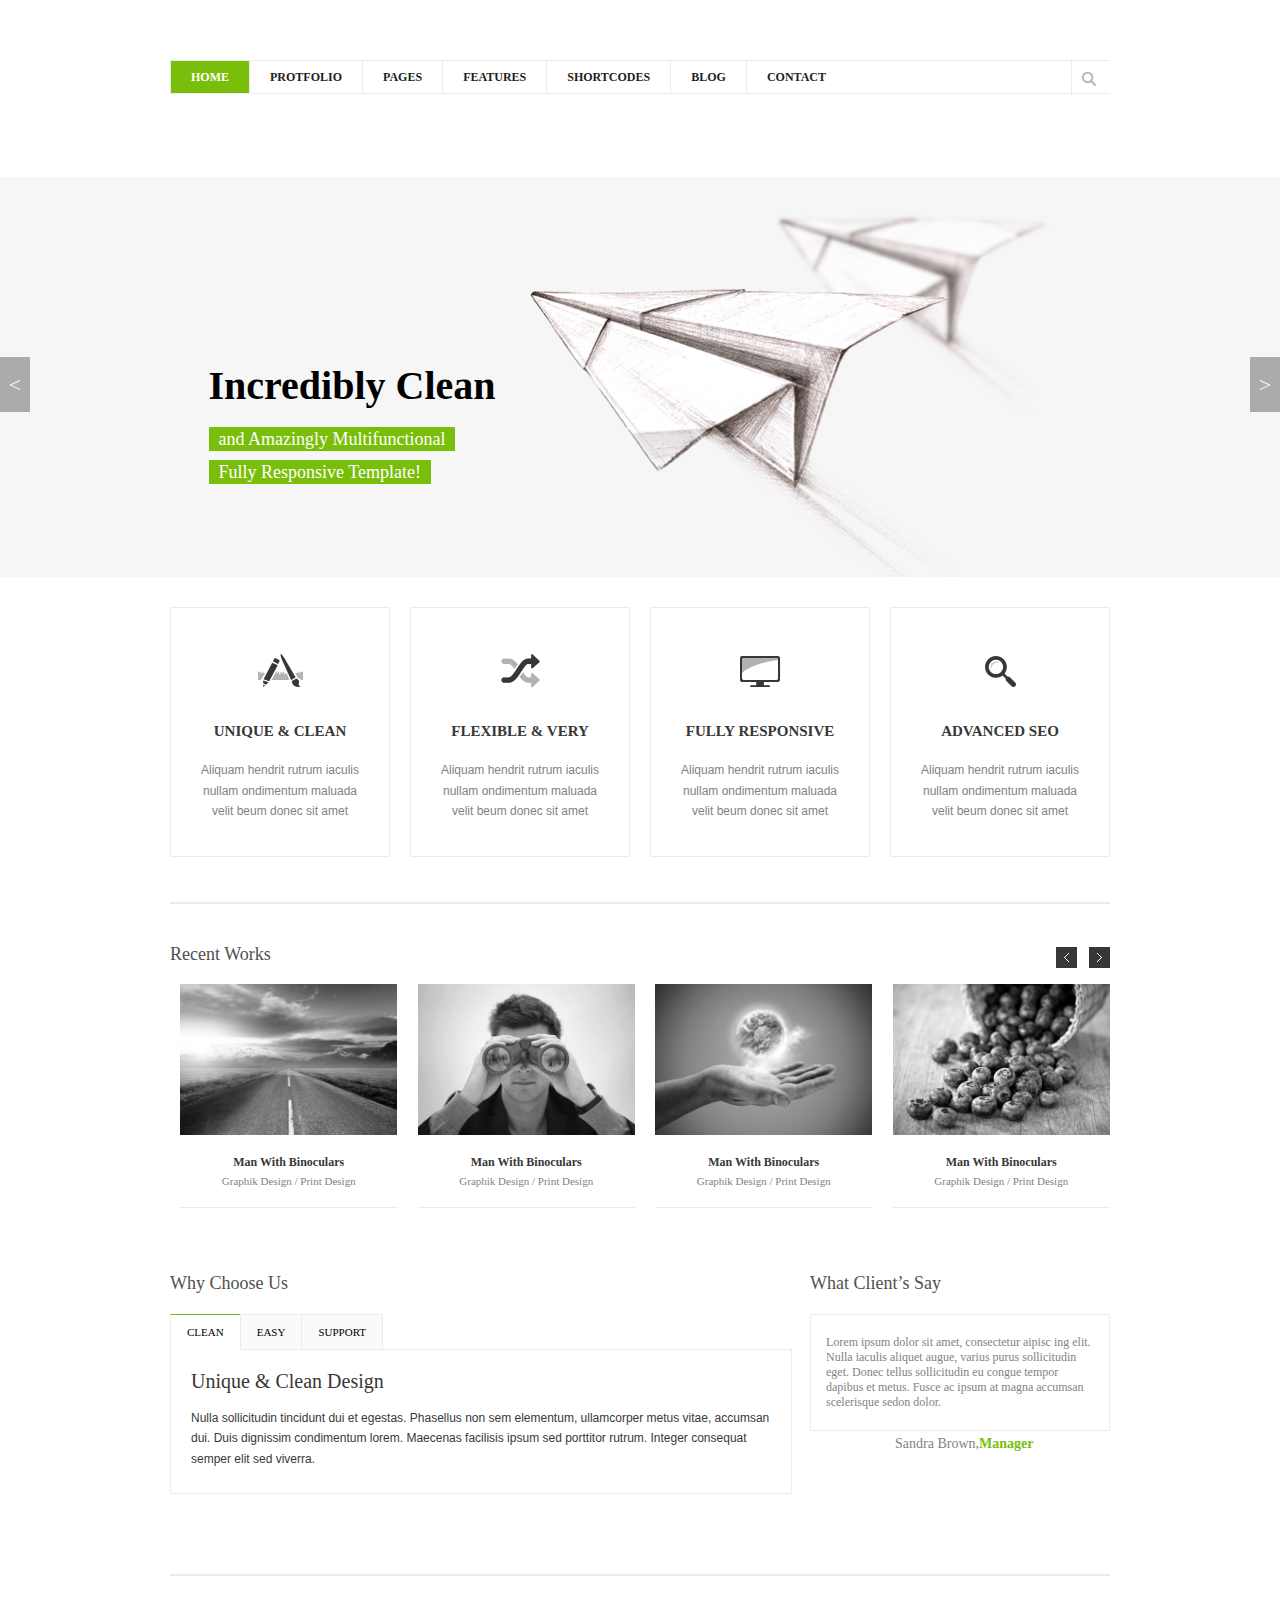
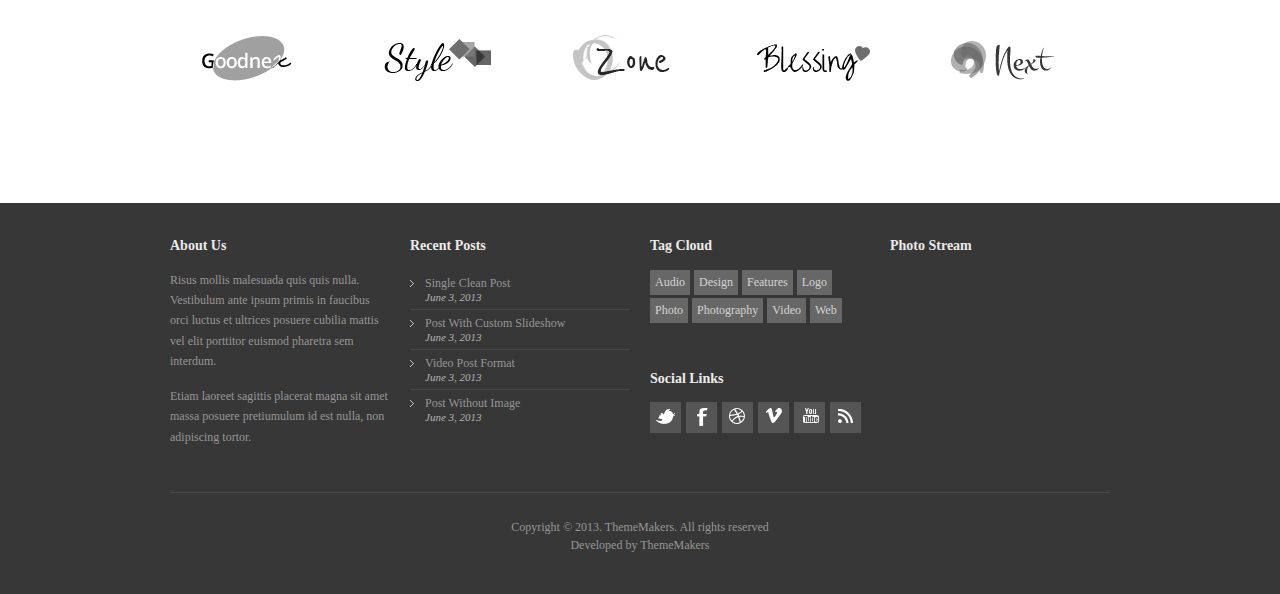
==== commit d43a6800: "'内容修改'" ====
--- a/index.html
+++ b/index.html
@@ -32,7 +32,7 @@
 		</div>
 		<div class="header">
 			<div class="container1">
-				<div class="brand">
+				<!--<div class="brand">
 					<img src="image/1.png" alt="" />
 				</div>
 				<div class="brand">
@@ -47,7 +47,7 @@
 						<a href=""></a>
 						<a href=""></a>
 					</div>
-				</div>
+				</div>-->
 				<div class="nav nav2">
 					<div class="bao">
 						<a href="">home</a>
@@ -152,13 +152,13 @@
 </div>
 		<div class="word">
 			<div class="container">
-				<div class="row">
+				<!--<div class="row">
 					<div class="col-lg-12 col-sm-12 col-md-12 col-xs-12" >
 						<p>Goodnex Responsive Premium HTML5/CSS3 Template is Simple in 
 						<br>Using, Good-Looking<br>
 						Highly Functional. You Do Not Need Anything Else</p>
 					</div>
-				</div>
+				</div>-->
 				<div class="row row1">
 					<div class="col-lg-3 col-sm-12 col-md-3 col-xs-12">
 						<div class="box">
